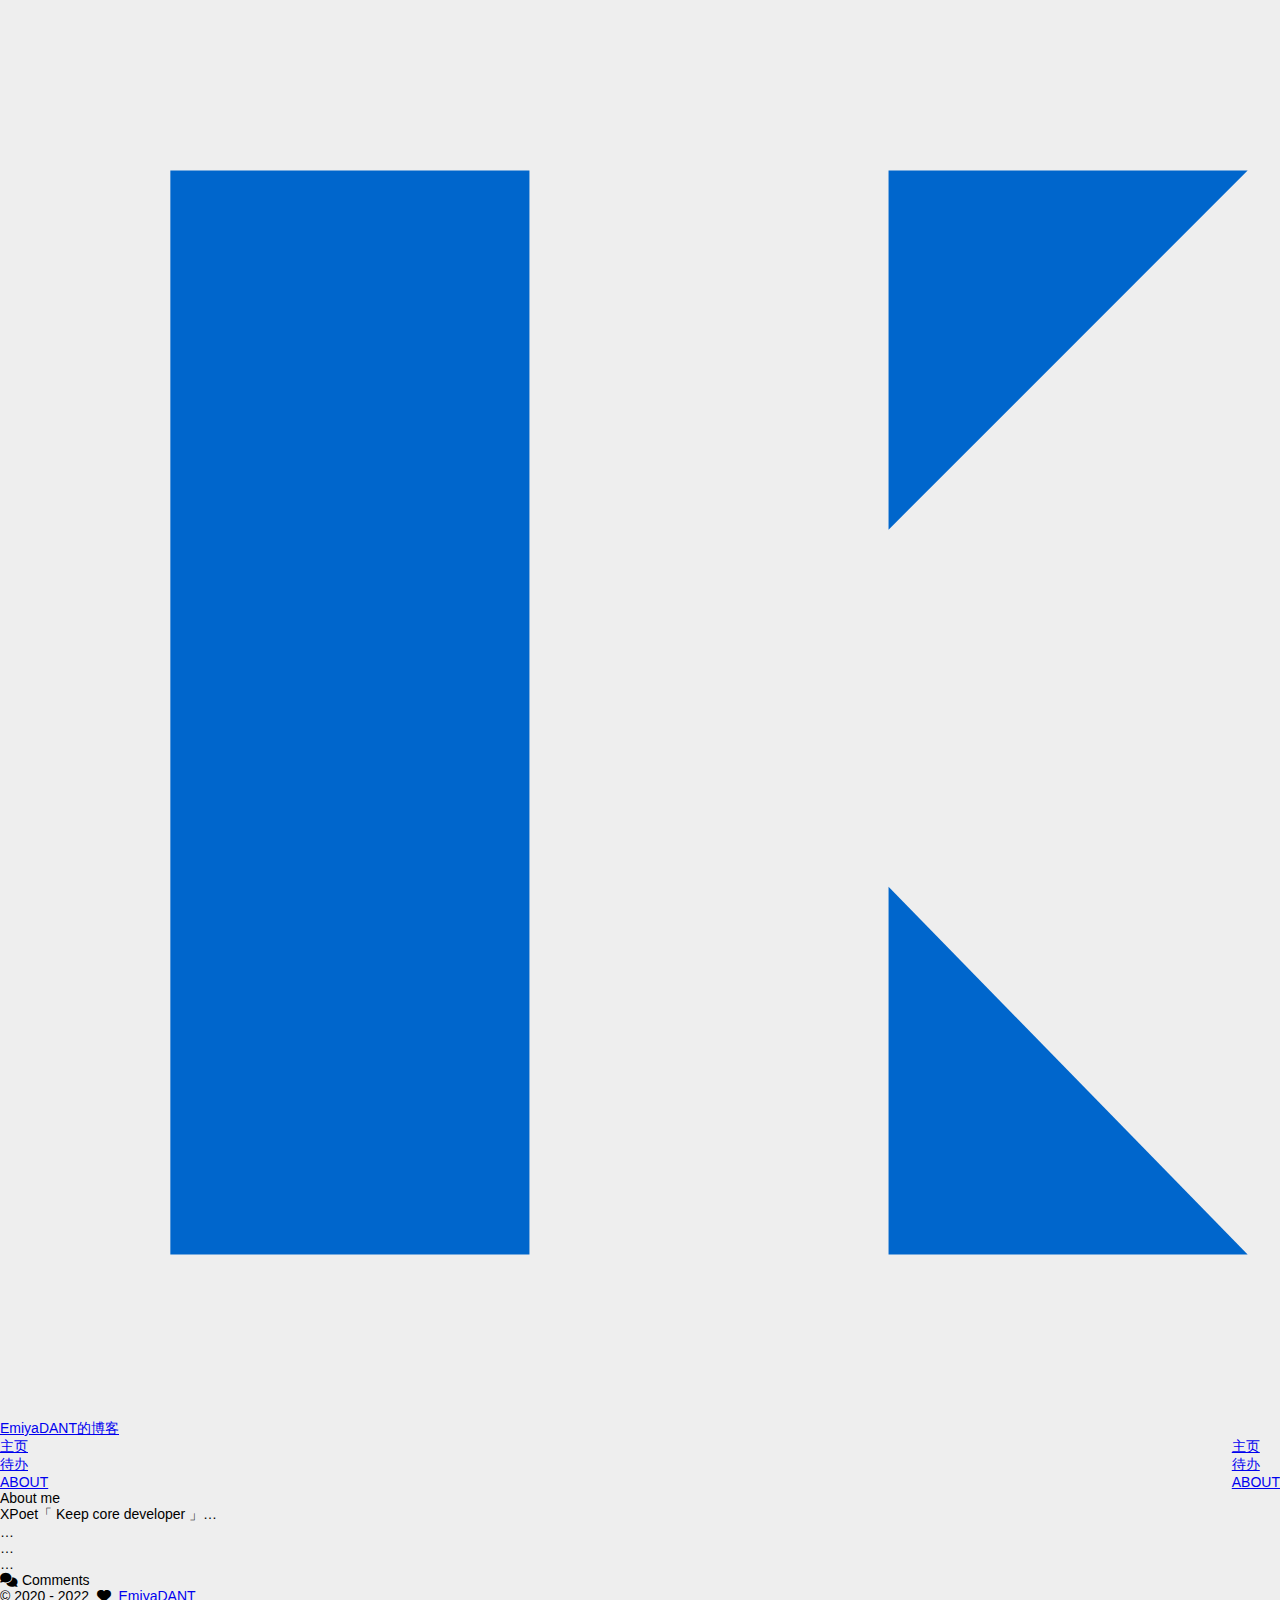
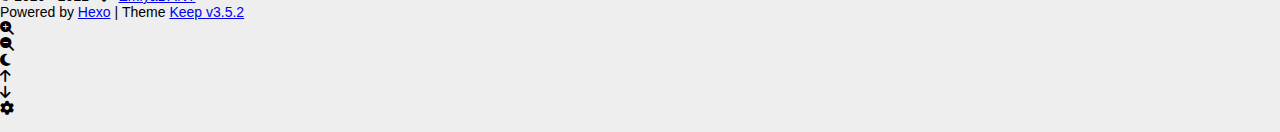
==== about/index.html @ da5d9cea "Site updated: 2022-12-03 19:55:29" ====
<!DOCTYPE html>
<html lang="en">
<head>
    <meta charset="utf-8">
    <meta name="viewport" content="width=device-width, initial-scale=1, maximum-scale=1">
    <meta name="keywords" content="Hexo Theme Keep">
    <meta name="description" content="Hexo Theme Keep">
    <meta name="author" content="EmiyaDANT">
    
    <title>
        
            About |
        
        EmiyaDANT的博客
    </title>
    
<link rel="stylesheet" href="/css/style.css">

    <link rel="shortcut icon" href="/images/logo.svg">
    
<link rel="stylesheet" href="/fontawesome/css/fontawesome.min.css">

    
<link rel="stylesheet" href="/fontawesome/css/regular.min.css">

    
<link rel="stylesheet" href="/fontawesome/css/solid.min.css">

    
<link rel="stylesheet" href="/fontawesome/css/brands.min.css">

    <script id="hexo-configurations">
    let KEEP = window.KEEP || {};
    KEEP.hexo_config = {"hostname":"example.com","root":"/","language":"en"};
    KEEP.theme_config = {"toc":{"enable":false,"number":false,"expand_all":false,"init_open":false},"style":{"primary_color":"#0066cc","logo":"/images/logo.svg","favicon":"/images/logo.svg","avatar":"/images/kl.png","font_size":null,"font_family":null,"hover":{"shadow":false,"scale":false},"first_screen":{"enable":true,"header_transparent":false,"background_img":"/images/bg.svg","description":"骚年,你是避开缺点的人,还是积累知识的人？","font_color":null,"hitokoto":false},"scroll":{"progress_bar":false,"percent":false}},"local_search":{"enable":false,"preload":false},"code_copy":{},"code_block":{"tools":{"enable":false,"style":"default"},"highlight_theme":"default"},"side_tools":{},"pjax":{"enable":false},"lazyload":{"enable":false},"comment":{"enable":true,"use":"valine","valine":{"appid":null,"appkey":null,"placeholder":"😜尽情吐槽吧~"},"gitalk":{"github_id":null,"github_admins":null,"repository":null,"client_id":null,"client_secret":null},"twikoo":{"env_id":null,"region":null,"version":"1.6.7"},"waline":{"server_url":null,"reaction":false,"version":2}},"post":{"author_label":{"enable":true,"auto":true,"custom_label_list":["Trainee","Engineer","Architect"]},"word_count":{"enable":false,"wordcount":false,"min2read":false},"img_align":"left","copyright_info":false},"version":"3.5.2"};
    KEEP.language_ago = {"second":"%s seconds ago","minute":"%s minutes ago","hour":"%s hours ago","day":"%s days ago","week":"%s weeks ago","month":"%s months ago","year":"%s years ago"};
    KEEP.language_code_block = {"copy":"Copy code","copied":"Copied","fold":"Fold code block","folded":"Folded"};
  </script>
<meta name="generator" content="Hexo 6.3.0"></head>


<body>
<div class="progress-bar-container">
    

    
</div>


<main class="page-container">

    

    <div class="page-main-content">

        <div class="page-main-content-top">
            
<header class="header-wrapper">

    <div class="header-content">
        <div class="left">
            
                <a class="logo-image" href="/">
                    <img src="/images/logo.svg">
                </a>
            
            <a class="logo-title" href="/">
               EmiyaDANT的博客
            </a>
        </div>

        <div class="right">
            <div class="pc">
                <ul class="menu-list">
                    
                        <li class="menu-item">
                            <a class=""
                               href="/"
                            >
                                主页
                            </a>
                        </li>
                    
                        <li class="menu-item">
                            <a class=""
                               href="/archives"
                            >
                                待办
                            </a>
                        </li>
                    
                        <li class="menu-item">
                            <a class="active"
                               href="/about"
                            >
                                ABOUT
                            </a>
                        </li>
                    
                    
                </ul>
            </div>
            <div class="mobile">
                
                <div class="icon-item menu-bar">
                    <div class="menu-bar-middle"></div>
                </div>
            </div>
        </div>
    </div>

    <div class="header-drawer">
        <ul class="drawer-menu-list">
            
                <li class="drawer-menu-item flex-center">
                    <a class=""
                       href="/">主页</a>
                </li>
            
                <li class="drawer-menu-item flex-center">
                    <a class=""
                       href="/archives">待办</a>
                </li>
            
                <li class="drawer-menu-item flex-center">
                    <a class="active"
                       href="/about">ABOUT</a>
                </li>
            
        </ul>
    </div>

    <div class="window-mask"></div>

</header>


        </div>

        <div class="page-main-content-middle">

            <div class="main-content">

                
                    
<div class="fade-in-down-animation">
    <div class="page-template-container">
        
        
        <div class="page-template-content keep-markdown-body">
            
                <h2 id="About-me"><a href="#About-me" class="headerlink" title="About me"></a>About me</h2><p>XPoet「 Keep core developer 」…<br>…<br>…<br>…</p>

            
        </div>
        
            <div class="page-template-comments">
                
<div class="comments-container">
    <div id="comments-anchor"></div>
    <div class="comment-area-title">
        <i class="fas fa-comments"></i>&nbsp;Comments
    </div>
    
        
            



        
    
</div>

            </div>
        
    </div>
</div>


                
            </div>

        </div>

        <div class="page-main-content-bottom">
            
<footer class="footer">
    <div class="info-container">
        <div class="copyright-info info-item">
            &copy;
            
                <span>2020</span> -
            
            2022
            
                &nbsp;<i class="fas fa-heart icon-animate"></i>
                &nbsp;<a href="/">EmiyaDANT</a>
            
        </div>
        
        <div class="theme-info info-item">
            Powered by <a target="_blank" href="https://hexo.io">Hexo</a>&nbsp;|&nbsp;Theme&nbsp;<a class="theme-version" target="_blank" href="https://github.com/XPoet/hexo-theme-keep">Keep v3.5.2</a>
        </div>
        
        
    </div>
</footer>

        </div>
    </div>

    

    <div class="right-bottom-side-tools">
        <div class="side-tools-container">
    <ul class="side-tools-list">
        <li class="tools-item tool-font-adjust-plus flex-center">
            <i class="fas fa-search-plus"></i>
        </li>

        <li class="tools-item tool-font-adjust-minus flex-center">
            <i class="fas fa-search-minus"></i>
        </li>

        <li class="tools-item tool-dark-light-toggle flex-center">
            <i class="fas fa-moon"></i>
        </li>

        <!-- rss -->
        

        
            <li class="tools-item tool-scroll-to-top flex-center">
                <i class="fas fa-arrow-up"></i>
            </li>
        

        <li class="tools-item tool-scroll-to-bottom flex-center">
            <i class="fas fa-arrow-down"></i>
        </li>
    </ul>

    <ul class="exposed-tools-list">
        <li class="tools-item tool-toggle-show flex-center">
            <i class="fas fa-cog fa-spin"></i>
        </li>
        
    </ul>
</div>

    </div>

    <div class="zoom-in-image-mask">
    <img class="zoom-in-image">
</div>


    

</main>




<script src="/js/utils.js"></script>

<script src="/js/main.js"></script>

<script src="/js/header-shrink.js"></script>

<script src="/js/back2top.js"></script>

<script src="/js/dark-light-toggle.js"></script>










<div class="post-scripts">
    
</div>



</body>
</html>
---- css/style.css ----
body {
  width: 100%;
}
body:before,
body:after {
  content: "";
  display: table;
}
body:after {
  clear: both;
}
html,
body,
div,
span,
applet,
object,
iframe,
h1,
h2,
h3,
h4,
h5,
h6,
p,
blockquote,
pre,
a,
abbr,
acronym,
address,
big,
cite,
code,
del,
dfn,
em,
img,
ins,
kbd,
q,
s,
samp,
small,
strike,
strong,
sub,
sup,
tt,
var,
dl,
dt,
dd,
ol,
ul,
li,
fieldset,
form,
label,
legend,
table,
caption,
tbody,
tfoot,
thead,
tr,
th,
td {
  margin: 0;
  padding: 0;
  border: 0;
  outline: 0;
  font-weight: inherit;
  font-style: inherit;
  font-family: inherit;
  font-size: 100%;
  vertical-align: baseline;
}
body {
  line-height: 1;
  color: #000;
  background: #fff;
}
ol,
ul {
  list-style: none;
}
table {
  border-collapse: separate;
  border-spacing: 0;
  vertical-align: middle;
}
caption,
th,
td {
  text-align: left;
  font-weight: normal;
  vertical-align: middle;
}
a img {
  border: none;
}
input,
button {
  margin: 0;
  padding: 0;
}
input::-moz-focus-inner,
button::-moz-focus-inner {
  border: 0;
  padding: 0;
}
@font-face {
  font-family: FontAwesome;
  font-style: normal;
  font-weight: normal;
  src: url("fonts/fontawesome-webfont.eot?v=4.7.0");
  src: url("fonts/fontawesome-webfont.eot?#iefix&v=4.7.0") format("embedded-opentype"), url("fonts/fontawesome-webfont.woff2?v=4.7.0") format("woff2"), url("fonts/fontawesome-webfont.woff?v=4.7.0") format("woff"), url("fonts/fontawesome-webfont.ttf?v=4.7.0") format("truetype"), url("fonts/fontawesome-webfont.svg?v=4.7.0#fontawesomeregular") format("svg");
}
html,
body,
#container {
  height: 100%;
}
body {
  background: #eee;
  font: 14px -apple-system, BlinkMacSystemFont, "Segoe UI", "Roboto", "Oxygen", "Ubuntu", "Cantarell", "Fira Sans", "Droid Sans", "Helvetica Neue", sans-serif;
  -webkit-text-size-adjust: 100%;
}
.outer {
  max-width: 1220px;
  margin: 0 auto;
  padding: 0 20px;
}
.outer:before,
.outer:after {
  content: "";
  display: table;
}
.outer:after {
  clear: both;
}
.inner {
  display: inline;
  float: left;
  width: 98.33333333333333%;
  margin: 0 0.833333333333333%;
}
.left,
.alignleft {
  float: left;
}
.right,
.alignright {
  float: right;
}
.clear {
  clear: both;
}
#container {
  position: relative;
}
.mobile-nav-on {
  overflow: hidden;
}
#wrap {
  height: 100%;
  width: 100%;
  position: absolute;
  top: 0;
  left: 0;
  -webkit-transition: 0.2s ease-out;
  -moz-transition: 0.2s ease-out;
  -ms-transition: 0.2s ease-out;
  transition: 0.2s ease-out;
  z-index: 1;
  background: #eee;
}
.mobile-nav-on #wrap {
  left: 280px;
}
@media screen and (min-width: 768px) {
  #main {
    display: inline;
    float: left;
    width: 73.33333333333333%;
    margin: 0 0.833333333333333%;
  }
}
.article-date,
.article-category-link,
.archive-year,
.widget-title {
  text-decoration: none;
  text-transform: uppercase;
  letter-spacing: 2px;
  color: #999;
  margin-bottom: 1em;
  margin-left: 5px;
  line-height: 1em;
  text-shadow: 0 1px #fff;
  font-weight: bold;
}
.article-inner,
.archive-article-inner {
  background: #fff;
  -webkit-box-shadow: 1px 2px 3px #ddd;
  box-shadow: 1px 2px 3px #ddd;
  border: 1px solid #ddd;
  border-radius: 3px;
}
.article-entry h1,
.widget h1 {
  font-size: 2em;
}
.article-entry h2,
.widget h2 {
  font-size: 1.5em;
}
.article-entry h3,
.widget h3 {
  font-size: 1.3em;
}
.article-entry h4,
.widget h4 {
  font-size: 1.2em;
}
.article-entry h5,
.widget h5 {
  font-size: 1em;
}
.article-entry h6,
.widget h6 {
  font-size: 1em;
  color: #999;
}
.article-entry hr,
.widget hr {
  border: 1px dashed #ddd;
}
.article-entry strong,
.widget strong {
  font-weight: bold;
}
.article-entry em,
.widget em,
.article-entry cite,
.widget cite {
  font-style: italic;
}
.article-entry sup,
.widget sup,
.article-entry sub,
.widget sub {
  font-size: 0.75em;
  line-height: 0;
  position: relative;
  vertical-align: baseline;
}
.article-entry sup,
.widget sup {
  top: -0.5em;
}
.article-entry sub,
.widget sub {
  bottom: -0.2em;
}
.article-entry small,
.widget small {
  font-size: 0.85em;
}
.article-entry acronym,
.widget acronym,
.article-entry abbr,
.widget abbr {
  border-bottom: 1px dotted;
}
.article-entry ul,
.widget ul,
.article-entry ol,
.widget ol,
.article-entry dl,
.widget dl {
  margin: 0 20px;
  line-height: 1.6em;
}
.article-entry ul ul,
.widget ul ul,
.article-entry ol ul,
.widget ol ul,
.article-entry ul ol,
.widget ul ol,
.article-entry ol ol,
.widget ol ol {
  margin-top: 0;
  margin-bottom: 0;
}
.article-entry ul,
.widget ul {
  list-style: disc;
}
.article-entry ol,
.widget ol {
  list-style: decimal;
}
.article-entry dt,
.widget dt {
  font-weight: bold;
}
#header {
  height: 300px;
  position: relative;
  border-bottom: 1px solid #ddd;
}
#header:before,
#header:after {
  content: "";
  position: absolute;
  left: 0;
  right: 0;
  height: 40px;
}
#header:before {
  top: 0;
  background: -webkit-linear-gradient(rgba(0,0,0,0.2), transparent);
  background: -moz-linear-gradient(rgba(0,0,0,0.2), transparent);
  background: -ms-linear-gradient(rgba(0,0,0,0.2), transparent);
  background: linear-gradient(rgba(0,0,0,0.2), transparent);
}
#header:after {
  bottom: 0;
  background: -webkit-linear-gradient(transparent, rgba(0,0,0,0.2));
  background: -moz-linear-gradient(transparent, rgba(0,0,0,0.2));
  background: -ms-linear-gradient(transparent, rgba(0,0,0,0.2));
  background: linear-gradient(transparent, rgba(0,0,0,0.2));
}
#header-outer {
  height: 100%;
  position: relative;
}
#header-inner {
  position: relative;
  overflow: hidden;
}
#banner {
  position: absolute;
  top: 0;
  left: 0;
  width: 100%;
  height: 100%;
  background: url("images/banner.jpg") center #000;
  background-size: cover;
  z-index: -1;
}
#header-title {
  text-align: center;
  height: 40px;
  position: absolute;
  top: 50%;
  left: 0;
  margin-top: -20px;
}
#logo,
#subtitle {
  text-decoration: none;
  color: #fff;
  font-weight: 300;
  text-shadow: 0 1px 4px rgba(0,0,0,0.3);
}
#logo {
  font-size: 40px;
  line-height: 40px;
  letter-spacing: 2px;
}
#subtitle {
  font-size: 16px;
  line-height: 16px;
  letter-spacing: 1px;
}
#subtitle-wrap {
  margin-top: 16px;
}
#main-nav {
  float: left;
  margin-left: -15px;
}
.nav-icon,
.main-nav-link {
  float: left;
  color: #fff;
  opacity: 0.6;
  text-decoration: none;
  text-shadow: 0 1px rgba(0,0,0,0.2);
  -webkit-transition: opacity 0.2s;
  -moz-transition: opacity 0.2s;
  -ms-transition: opacity 0.2s;
  transition: opacity 0.2s;
  display: block;
  padding: 20px 15px;
}
.nav-icon:hover,
.main-nav-link:hover {
  opacity: 1;
}
.nav-icon {
  font-family: FontAwesome;
  text-align: center;
  font-size: 14px;
  width: 14px;
  height: 14px;
  padding: 20px 15px;
  position: relative;
  cursor: pointer;
}
.main-nav-link {
  font-weight: 300;
  letter-spacing: 1px;
}
@media screen and (max-width: 479px) {
  .main-nav-link {
    display: none;
  }
}
#main-nav-toggle {
  display: none;
}
#main-nav-toggle:before {
  content: "\f0c9";
}
@media screen and (max-width: 479px) {
  #main-nav-toggle {
    display: block;
  }
}
#sub-nav {
  float: right;
  margin-right: -15px;
}
#nav-rss-link:before {
  content: "\f09e";
}
#nav-search-btn:before {
  content: "\f002";
}
#search-form-wrap {
  position: absolute;
  top: 15px;
  width: 150px;
  height: 30px;
  right: -150px;
  opacity: 0;
  -webkit-transition: 0.2s ease-out;
  -moz-transition: 0.2s ease-out;
  -ms-transition: 0.2s ease-out;
  transition: 0.2s ease-out;
}
#search-form-wrap.on {
  opacity: 1;
  right: 0;
}
@media screen and (max-width: 479px) {
  #search-form-wrap {
    width: 100%;
    right: -100%;
  }
}
.search-form {
  position: absolute;
  top: 0;
  left: 0;
  right: 0;
  background: #fff;
  padding: 5px 15px;
  border-radius: 15px;
  -webkit-box-shadow: 0 0 10px rgba(0,0,0,0.3);
  box-shadow: 0 0 10px rgba(0,0,0,0.3);
}
.search-form-input {
  border: none;
  background: none;
  color: #555;
  width: 100%;
  font: 13px -apple-system, BlinkMacSystemFont, "Segoe UI", "Roboto", "Oxygen", "Ubuntu", "Cantarell", "Fira Sans", "Droid Sans", "Helvetica Neue", sans-serif;
  outline: none;
}
.search-form-input::-webkit-search-results-decoration,
.search-form-input::-webkit-search-cancel-button {
  -webkit-appearance: none;
}
.search-form-submit {
  position: absolute;
  top: 50%;
  right: 10px;
  margin-top: -7px;
  font: 13px FontAwesome;
  border: none;
  background: none;
  color: #bbb;
  cursor: pointer;
}
.search-form-submit:hover,
.search-form-submit:focus {
  color: #777;
}
.article {
  margin: 50px 0;
}
.article-inner {
  overflow: hidden;
}
.article-meta:before,
.article-meta:after {
  content: "";
  display: table;
}
.article-meta:after {
  clear: both;
}
.article-date {
  float: left;
}
.article-category {
  float: left;
  line-height: 1em;
  color: #ccc;
  text-shadow: 0 1px #fff;
  margin-left: 8px;
}
.article-category:before {
  content: "\2022";
}
.article-category-link {
  margin: 0 12px 1em;
}
.article-header {
  padding: 20px 20px 0;
}
.article-title {
  text-decoration: none;
  font-size: 2em;
  font-weight: bold;
  color: #555;
  line-height: 1.1em;
  -webkit-transition: color 0.2s;
  -moz-transition: color 0.2s;
  -ms-transition: color 0.2s;
  transition: color 0.2s;
}
a.article-title:hover {
  color: #258fb8;
}
.article-entry {
  color: #555;
  padding: 0 20px;
}
.article-entry:before,
.article-entry:after {
  content: "";
  display: table;
}
.article-entry:after {
  clear: both;
}
.article-entry p,
.article-entry table {
  line-height: 1.6em;
  margin: 1.6em 0;
}
.article-entry h1,
.article-entry h2,
.article-entry h3,
.article-entry h4,
.article-entry h5,
.article-entry h6 {
  font-weight: bold;
}
.article-entry h1,
.article-entry h2,
.article-entry h3,
.article-entry h4,
.article-entry h5,
.article-entry h6 {
  line-height: 1.1em;
  margin: 1.1em 0;
}
.article-entry a {
  color: #258fb8;
  text-decoration: none;
}
.article-entry a:hover {
  text-decoration: underline;
}
.article-entry ul,
.article-entry ol,
.article-entry dl {
  margin-top: 1.6em;
  margin-bottom: 1.6em;
}
.article-entry img,
.article-entry video {
  max-width: 100%;
  height: auto;
  display: block;
  margin: auto;
}
.article-entry iframe {
  border: none;
}
.article-entry table {
  width: 100%;
  border-collapse: collapse;
  border-spacing: 0;
}
.article-entry th {
  font-weight: bold;
  border-bottom: 3px solid #ddd;
  padding-bottom: 0.5em;
}
.article-entry td {
  border-bottom: 1px solid #ddd;
  padding: 10px 0;
}
.article-entry blockquote {
  font-family: Georgia, "Times New Roman", serif;
  font-size: 1.4em;
  margin: 1.6em 20px;
  text-align: center;
}
.article-entry blockquote footer {
  font-size: 14px;
  margin: 1.6em 0;
  font-family: -apple-system, BlinkMacSystemFont, "Segoe UI", "Roboto", "Oxygen", "Ubuntu", "Cantarell", "Fira Sans", "Droid Sans", "Helvetica Neue", sans-serif;
}
.article-entry blockquote footer cite:before {
  content: "—";
  padding: 0 0.5em;
}
.article-entry .pullquote {
  text-align: left;
  width: 45%;
  margin: 0;
}
.article-entry .pullquote.left {
  margin-left: 0.5em;
  margin-right: 1em;
}
.article-entry .pullquote.right {
  margin-right: 0.5em;
  margin-left: 1em;
}
.article-entry .caption {
  color: #999;
  display: block;
  font-size: 0.9em;
  margin-top: 0.5em;
  position: relative;
  text-align: center;
}
.article-entry .video-container {
  position: relative;
  padding-top: 56.25%;
  height: 0;
  overflow: hidden;
}
.article-entry .video-container iframe,
.article-entry .video-container object,
.article-entry .video-container embed {
  position: absolute;
  top: 0;
  left: 0;
  width: 100%;
  height: 100%;
  margin-top: 0;
}
.article-more-link a {
  display: inline-block;
  line-height: 1em;
  padding: 6px 15px;
  border-radius: 15px;
  background: #eee;
  color: #999;
  text-shadow: 0 1px #fff;
  text-decoration: none;
}
.article-more-link a:hover {
  background: #258fb8;
  color: #fff;
  text-decoration: none;
  text-shadow: 0 1px #1e7293;
}
.article-footer {
  font-size: 0.85em;
  line-height: 1.6em;
  border-top: 1px solid #ddd;
  padding-top: 1.6em;
  margin: 0 20px 20px;
}
.article-footer:before,
.article-footer:after {
  content: "";
  display: table;
}
.article-footer:after {
  clear: both;
}
.article-footer a {
  color: #999;
  text-decoration: none;
}
.article-footer a:hover {
  color: #555;
}
.article-tag-list-item {
  float: left;
  margin-right: 10px;
}
.article-tag-list-link:before {
  content: "#";
}
.article-comment-link {
  float: right;
}
.article-comment-link:before {
  content: "\f075";
  font-family: FontAwesome;
  padding-right: 8px;
}
.article-share-link {
  cursor: pointer;
  float: right;
  margin-left: 20px;
}
.article-share-link:before {
  content: "\f064";
  font-family: FontAwesome;
  padding-right: 6px;
}
#article-nav {
  position: relative;
}
#article-nav:before,
#article-nav:after {
  content: "";
  display: table;
}
#article-nav:after {
  clear: both;
}
@media screen and (min-width: 768px) {
  #article-nav {
    margin: 50px 0;
  }
  #article-nav:before {
    width: 8px;
    height: 8px;
    position: absolute;
    top: 50%;
    left: 50%;
    margin-top: -4px;
    margin-left: -4px;
    content: "";
    border-radius: 50%;
    background: #ddd;
    -webkit-box-shadow: 0 1px 2px #fff;
    box-shadow: 0 1px 2px #fff;
  }
}
.article-nav-link-wrap {
  text-decoration: none;
  text-shadow: 0 1px #fff;
  color: #999;
  -webkit-box-sizing: border-box;
  -moz-box-sizing: border-box;
  box-sizing: border-box;
  margin-top: 50px;
  text-align: center;
  display: block;
}
.article-nav-link-wrap:hover {
  color: #555;
}
@media screen and (min-width: 768px) {
  .article-nav-link-wrap {
    width: 50%;
    margin-top: 0;
  }
}
@media screen and (min-width: 768px) {
  #article-nav-newer {
    float: left;
    text-align: right;
    padding-right: 20px;
  }
}
@media screen and (min-width: 768px) {
  #article-nav-older {
    float: right;
    text-align: left;
    padding-left: 20px;
  }
}
.article-nav-caption {
  text-transform: uppercase;
  letter-spacing: 2px;
  color: #ddd;
  line-height: 1em;
  font-weight: bold;
}
#article-nav-newer .article-nav-caption {
  margin-right: -2px;
}
.article-nav-title {
  font-size: 0.85em;
  line-height: 1.6em;
  margin-top: 0.5em;
}
.article-share-box {
  position: absolute;
  display: none;
  background: #fff;
  -webkit-box-shadow: 1px 2px 10px rgba(0,0,0,0.2);
  box-shadow: 1px 2px 10px rgba(0,0,0,0.2);
  border-radius: 3px;
  margin-left: -145px;
  overflow: hidden;
  z-index: 1;
}
.article-share-box.on {
  display: block;
}
.article-share-input {
  width: 100%;
  background: none;
  -webkit-box-sizing: border-box;
  -moz-box-sizing: border-box;
  box-sizing: border-box;
  font: 14px -apple-system, BlinkMacSystemFont, "Segoe UI", "Roboto", "Oxygen", "Ubuntu", "Cantarell", "Fira Sans", "Droid Sans", "Helvetica Neue", sans-serif;
  padding: 0 15px;
  color: #555;
  outline: none;
  border: 1px solid #ddd;
  border-radius: 3px 3px 0 0;
  height: 36px;
  line-height: 36px;
}
.article-share-links {
  background: #eee;
}
.article-share-links:before,
.article-share-links:after {
  content: "";
  display: table;
}
.article-share-links:after {
  clear: both;
}
.article-share-twitter,
.article-share-facebook,
.article-share-pinterest,
.article-share-linkedin {
  width: 50px;
  height: 36px;
  display: block;
  float: left;
  position: relative;
  color: #999;
  text-shadow: 0 1px #fff;
}
.article-share-twitter:before,
.article-share-facebook:before,
.article-share-pinterest:before,
.article-share-linkedin:before {
  font-size: 20px;
  font-family: FontAwesome;
  width: 20px;
  height: 20px;
  position: absolute;
  top: 50%;
  left: 50%;
  margin-top: -10px;
  margin-left: -10px;
  text-align: center;
}
.article-share-twitter:hover,
.article-share-facebook:hover,
.article-share-pinterest:hover,
.article-share-linkedin:hover {
  color: #fff;
}
.article-share-twitter:before {
  content: "\f099";
}
.article-share-twitter:hover {
  background: #00aced;
  text-shadow: 0 1px #008abe;
}
.article-share-facebook:before {
  content: "\f09a";
}
.article-share-facebook:hover {
  background: #3b5998;
  text-shadow: 0 1px #2f477a;
}
.article-share-pinterest:before {
  content: "\f0d2";
}
.article-share-pinterest:hover {
  background: #cb2027;
  text-shadow: 0 1px #a21a1f;
}
.article-share-linkedin:before {
  content: "\f0e1";
}
.article-share-linkedin:hover {
  background: #0077b5;
  text-shadow: 0 1px #005f91;
}
.article-gallery {
  background: #000;
  position: relative;
}
.article-gallery-photos {
  position: relative;
  overflow: hidden;
}
.article-gallery-img {
  display: none;
  max-width: 100%;
}
.article-gallery-img:first-child {
  display: block;
}
.article-gallery-img.loaded {
  position: absolute;
  display: block;
}
.article-gallery-img img {
  display: block;
  max-width: 100%;
  margin: 0 auto;
}
#comments {
  background: #fff;
  -webkit-box-shadow: 1px 2px 3px #ddd;
  box-shadow: 1px 2px 3px #ddd;
  padding: 20px;
  border: 1px solid #ddd;
  border-radius: 3px;
  margin: 50px 0;
}
#comments a {
  color: #258fb8;
}
.archives-wrap {
  margin: 50px 0;
}
.archives:before,
.archives:after {
  content: "";
  display: table;
}
.archives:after {
  clear: both;
}
.archive-year-wrap {
  margin-bottom: 1em;
}
.archives {
  -webkit-column-gap: 10px;
  -moz-column-gap: 10px;
  column-gap: 10px;
}
@media screen and (min-width: 480px) and (max-width: 767px) {
  .archives {
    -webkit-column-count: 2;
    -moz-column-count: 2;
    column-count: 2;
  }
}
@media screen and (min-width: 768px) {
  .archives {
    -webkit-column-count: 3;
    -moz-column-count: 3;
    column-count: 3;
  }
}
.archive-article {
  -webkit-column-break-inside: avoid;
  page-break-inside: avoid;
  overflow: hidden;
  break-inside: avoid-column;
}
.archive-article-inner {
  padding: 10px;
  margin-bottom: 15px;
}
.archive-article-title {
  text-decoration: none;
  font-weight: bold;
  color: #555;
  -webkit-transition: color 0.2s;
  -moz-transition: color 0.2s;
  -ms-transition: color 0.2s;
  transition: color 0.2s;
  line-height: 1.6em;
}
.archive-article-title:hover {
  color: #258fb8;
}
.archive-article-footer {
  margin-top: 1em;
}
.archive-article-date {
  color: #999;
  text-decoration: none;
  font-size: 0.85em;
  line-height: 1em;
  margin-bottom: 0.5em;
  display: block;
}
#page-nav {
  margin: 50px auto;
  background: #fff;
  -webkit-box-shadow: 1px 2px 3px #ddd;
  box-shadow: 1px 2px 3px #ddd;
  border: 1px solid #ddd;
  border-radius: 3px;
  text-align: center;
  color: #999;
  overflow: hidden;
}
#page-nav:before,
#page-nav:after {
  content: "";
  display: table;
}
#page-nav:after {
  clear: both;
}
#page-nav a,
#page-nav span {
  padding: 10px 20px;
  line-height: 1;
  height: 2ex;
}
#page-nav a {
  color: #999;
  text-decoration: none;
}
#page-nav a:hover {
  background: #999;
  color: #fff;
}
#page-nav .prev {
  float: left;
}
#page-nav .next {
  float: right;
}
#page-nav .page-number {
  display: inline-block;
}
@media screen and (max-width: 479px) {
  #page-nav .page-number {
    display: none;
  }
}
#page-nav .current {
  color: #555;
  font-weight: bold;
}
#page-nav .space {
  color: #ddd;
}
#footer {
  background: #262a30;
  padding: 50px 0;
  border-top: 1px solid #ddd;
  color: #999;
}
#footer a {
  color: #258fb8;
  text-decoration: none;
}
#footer a:hover {
  text-decoration: underline;
}
#footer-info {
  line-height: 1.6em;
  font-size: 0.85em;
}
.article-entry pre,
.article-entry .highlight {
  background: #2d2d2d;
  margin: 0 -20px;
  padding: 15px 20px;
  border-style: solid;
  border-color: #ddd;
  border-width: 1px 0;
  overflow: auto;
  color: #ccc;
  line-height: 22.400000000000002px;
}
.article-entry .highlight .gutter pre,
.article-entry .gist .gist-file .gist-data .line-numbers {
  color: #666;
  font-size: 0.85em;
}
.article-entry pre,
.article-entry code {
  font-family: "Source Code Pro", Consolas, Monaco, Menlo, Consolas, monospace;
}
.article-entry code {
  background: #eee;
  text-shadow: 0 1px #fff;
  padding: 0 0.3em;
}
.article-entry pre code {
  background: none;
  text-shadow: none;
  padding: 0;
}
.article-entry .highlight pre {
  border: none;
  margin: 0;
  padding: 0;
}
.article-entry .highlight table {
  margin: 0;
  width: auto;
}
.article-entry .highlight td {
  border: none;
  padding: 0;
}
.article-entry .highlight figcaption {
  font-size: 0.85em;
  color: #999;
  line-height: 1em;
  margin-bottom: 1em;
}
.article-entry .highlight figcaption:before,
.article-entry .highlight figcaption:after {
  content: "";
  display: table;
}
.article-entry .highlight figcaption:after {
  clear: both;
}
.article-entry .highlight figcaption a {
  float: right;
}
.article-entry .highlight .gutter pre {
  text-align: right;
  padding-right: 20px;
}
.article-entry .highlight .line {
  height: 22.400000000000002px;
}
.article-entry .highlight .line.marked {
  background: #515151;
}
.article-entry .gist {
  margin: 0 -20px;
  border-style: solid;
  border-color: #ddd;
  border-width: 1px 0;
  background: #2d2d2d;
  padding: 15px 20px 15px 0;
}
.article-entry .gist .gist-file {
  border: none;
  font-family: "Source Code Pro", Consolas, Monaco, Menlo, Consolas, monospace;
  margin: 0;
}
.article-entry .gist .gist-file .gist-data {
  background: none;
  border: none;
}
.article-entry .gist .gist-file .gist-data .line-numbers {
  background: none;
  border: none;
  padding: 0 20px 0 0;
}
.article-entry .gist .gist-file .gist-data .line-data {
  padding: 0 !important;
}
.article-entry .gist .gist-file .highlight {
  margin: 0;
  padding: 0;
  border: none;
}
.article-entry .gist .gist-file .gist-meta {
  background: #2d2d2d;
  color: #999;
  font: 0.85em -apple-system, BlinkMacSystemFont, "Segoe UI", "Roboto", "Oxygen", "Ubuntu", "Cantarell", "Fira Sans", "Droid Sans", "Helvetica Neue", sans-serif;
  text-shadow: 0 0;
  padding: 0;
  margin-top: 1em;
  margin-left: 20px;
}
.article-entry .gist .gist-file .gist-meta a {
  color: #258fb8;
  font-weight: normal;
}
.article-entry .gist .gist-file .gist-meta a:hover {
  text-decoration: underline;
}
pre .comment,
pre .title {
  color: #999;
}
pre .variable,
pre .attribute,
pre .tag,
pre .regexp,
pre .ruby .constant,
pre .xml .tag .title,
pre .xml .pi,
pre .xml .doctype,
pre .html .doctype,
pre .css .id,
pre .css .class,
pre .css .pseudo {
  color: #f2777a;
}
pre .number,
pre .preprocessor,
pre .built_in,
pre .literal,
pre .params,
pre .constant {
  color: #f99157;
}
pre .class,
pre .ruby .class .title,
pre .css .rules .attribute {
  color: #9c9;
}
pre .string,
pre .value,
pre .inheritance,
pre .header,
pre .ruby .symbol,
pre .xml .cdata {
  color: #9c9;
}
pre .css .hexcolor {
  color: #6cc;
}
pre .function,
pre .python .decorator,
pre .python .title,
pre .ruby .function .title,
pre .ruby .title .keyword,
pre .perl .sub,
pre .javascript .title,
pre .coffeescript .title {
  color: #69c;
}
pre .keyword,
pre .javascript .function {
  color: #c9c;
}
@media screen and (max-width: 479px) {
  #mobile-nav {
    position: absolute;
    top: 0;
    left: 0;
    width: 280px;
    height: 100%;
    background: #191919;
    border-right: 1px solid #fff;
  }
}
@media screen and (max-width: 479px) {
  .mobile-nav-link {
    display: block;
    color: #999;
    text-decoration: none;
    padding: 15px 20px;
    font-weight: bold;
  }
  .mobile-nav-link:hover {
    color: #fff;
  }
}
@media screen and (min-width: 768px) {
  #sidebar {
    display: inline;
    float: left;
    width: 23.333333333333332%;
    margin: 0 0.833333333333333%;
  }
}
.widget-wrap {
  margin: 50px 0;
}
.widget {
  color: #777;
  text-shadow: 0 1px #fff;
  background: #ddd;
  -webkit-box-shadow: 0 -1px 4px #ccc inset;
  box-shadow: 0 -1px 4px #ccc inset;
  border: 1px solid #ccc;
  padding: 15px;
  border-radius: 3px;
}
.widget a {
  color: #258fb8;
  text-decoration: none;
}
.widget a:hover {
  text-decoration: underline;
}
.widget ul ul,
.widget ol ul,
.widget dl ul,
.widget ul ol,
.widget ol ol,
.widget dl ol,
.widget ul dl,
.widget ol dl,
.widget dl dl {
  margin-left: 15px;
  list-style: disc;
}
.widget {
  line-height: 1.6em;
  word-wrap: break-word;
  font-size: 0.9em;
}
.widget ul,
.widget ol {
  list-style: none;
  margin: 0;
}
.widget ul ul,
.widget ol ul,
.widget ul ol,
.widget ol ol {
  margin: 0 20px;
}
.widget ul ul,
.widget ol ul {
  list-style: disc;
}
.widget ul ol,
.widget ol ol {
  list-style: decimal;
}
.category-list-count,
.tag-list-count,
.archive-list-count {
  padding-left: 5px;
  color: #999;
  font-size: 0.85em;
}
.category-list-count:before,
.tag-list-count:before,
.archive-list-count:before {
  content: "(";
}
.category-list-count:after,
.tag-list-count:after,
.archive-list-count:after {
  content: ")";
}
.tagcloud a {
  margin-right: 5px;
  display: inline-block;
}
---- fontawesome/css/regular.min.css ----
/*!
 * Font Awesome Free 6.2.0 by @fontawesome - https://fontawesome.com
 * License - https://fontawesome.com/license/free (Icons: CC BY 4.0, Fonts: SIL OFL 1.1, Code: MIT License)
 * Copyright 2022 Fonticons, Inc.
 */
:host,:root{--fa-style-family-classic:"Font Awesome 6 Free";--fa-font-regular:normal 400 1em/1 "Font Awesome 6 Free"}@font-face{font-family:"Font Awesome 6 Free";font-style:normal;font-weight:400;font-display:block;src:url(../webfonts/fa-regular-400.woff2) format("woff2"),url(../webfonts/fa-regular-400.ttf) format("truetype")}.fa-regular,.far{font-weight:400}
---- fontawesome/css/solid.min.css ----
/*!
 * Font Awesome Free 6.2.0 by @fontawesome - https://fontawesome.com
 * License - https://fontawesome.com/license/free (Icons: CC BY 4.0, Fonts: SIL OFL 1.1, Code: MIT License)
 * Copyright 2022 Fonticons, Inc.
 */
:host,:root{--fa-style-family-classic:"Font Awesome 6 Free";--fa-font-solid:normal 900 1em/1 "Font Awesome 6 Free"}@font-face{font-family:"Font Awesome 6 Free";font-style:normal;font-weight:900;font-display:block;src:url(../webfonts/fa-solid-900.woff2) format("woff2"),url(../webfonts/fa-solid-900.ttf) format("truetype")}.fa-solid,.fas{font-weight:900}
---- fontawesome/css/brands.min.css ----
/*!
 * Font Awesome Free 6.2.0 by @fontawesome - https://fontawesome.com
 * License - https://fontawesome.com/license/free (Icons: CC BY 4.0, Fonts: SIL OFL 1.1, Code: MIT License)
 * Copyright 2022 Fonticons, Inc.
 */
:host,:root{--fa-style-family-brands:"Font Awesome 6 Brands";--fa-font-brands:normal 400 1em/1 "Font Awesome 6 Brands"}@font-face{font-family:"Font Awesome 6 Brands";font-style:normal;font-weight:400;font-display:block;src:url(../webfonts/fa-brands-400.woff2) format("woff2"),url(../webfonts/fa-brands-400.ttf) format("truetype")}.fa-brands,.fab{font-weight:400}.fa-monero:before{content:"\f3d0"}.fa-hooli:before{content:"\f427"}.fa-yelp:before{content:"\f1e9"}.fa-cc-visa:before{content:"\f1f0"}.fa-lastfm:before{content:"\f202"}.fa-shopware:before{content:"\f5b5"}.fa-creative-commons-nc:before{content:"\f4e8"}.fa-aws:before{content:"\f375"}.fa-redhat:before{content:"\f7bc"}.fa-yoast:before{content:"\f2b1"}.fa-cloudflare:before{content:"\e07d"}.fa-ups:before{content:"\f7e0"}.fa-wpexplorer:before{content:"\f2de"}.fa-dyalog:before{content:"\f399"}.fa-bity:before{content:"\f37a"}.fa-stackpath:before{content:"\f842"}.fa-buysellads:before{content:"\f20d"}.fa-first-order:before{content:"\f2b0"}.fa-modx:before{content:"\f285"}.fa-guilded:before{content:"\e07e"}.fa-vnv:before{content:"\f40b"}.fa-js-square:before,.fa-square-js:before{content:"\f3b9"}.fa-microsoft:before{content:"\f3ca"}.fa-qq:before{content:"\f1d6"}.fa-orcid:before{content:"\f8d2"}.fa-java:before{content:"\f4e4"}.fa-invision:before{content:"\f7b0"}.fa-creative-commons-pd-alt:before{content:"\f4ed"}.fa-centercode:before{content:"\f380"}.fa-glide-g:before{content:"\f2a6"}.fa-drupal:before{content:"\f1a9"}.fa-hire-a-helper:before{content:"\f3b0"}.fa-creative-commons-by:before{content:"\f4e7"}.fa-unity:before{content:"\e049"}.fa-whmcs:before{content:"\f40d"}.fa-rocketchat:before{content:"\f3e8"}.fa-vk:before{content:"\f189"}.fa-untappd:before{content:"\f405"}.fa-mailchimp:before{content:"\f59e"}.fa-css3-alt:before{content:"\f38b"}.fa-reddit-square:before,.fa-square-reddit:before{content:"\f1a2"}.fa-vimeo-v:before{content:"\f27d"}.fa-contao:before{content:"\f26d"}.fa-square-font-awesome:before{content:"\e5ad"}.fa-deskpro:before{content:"\f38f"}.fa-sistrix:before{content:"\f3ee"}.fa-instagram-square:before,.fa-square-instagram:before{content:"\e055"}.fa-battle-net:before{content:"\f835"}.fa-the-red-yeti:before{content:"\f69d"}.fa-hacker-news-square:before,.fa-square-hacker-news:before{content:"\f3af"}.fa-edge:before{content:"\f282"}.fa-napster:before{content:"\f3d2"}.fa-snapchat-square:before,.fa-square-snapchat:before{content:"\f2ad"}.fa-google-plus-g:before{content:"\f0d5"}.fa-artstation:before{content:"\f77a"}.fa-markdown:before{content:"\f60f"}.fa-sourcetree:before{content:"\f7d3"}.fa-google-plus:before{content:"\f2b3"}.fa-diaspora:before{content:"\f791"}.fa-foursquare:before{content:"\f180"}.fa-stack-overflow:before{content:"\f16c"}.fa-github-alt:before{content:"\f113"}.fa-phoenix-squadron:before{content:"\f511"}.fa-pagelines:before{content:"\f18c"}.fa-algolia:before{content:"\f36c"}.fa-red-river:before{content:"\f3e3"}.fa-creative-commons-sa:before{content:"\f4ef"}.fa-safari:before{content:"\f267"}.fa-google:before{content:"\f1a0"}.fa-font-awesome-alt:before,.fa-square-font-awesome-stroke:before{content:"\f35c"}.fa-atlassian:before{content:"\f77b"}.fa-linkedin-in:before{content:"\f0e1"}.fa-digital-ocean:before{content:"\f391"}.fa-nimblr:before{content:"\f5a8"}.fa-chromecast:before{content:"\f838"}.fa-evernote:before{content:"\f839"}.fa-hacker-news:before{content:"\f1d4"}.fa-creative-commons-sampling:before{content:"\f4f0"}.fa-adversal:before{content:"\f36a"}.fa-creative-commons:before{content:"\f25e"}.fa-watchman-monitoring:before{content:"\e087"}.fa-fonticons:before{content:"\f280"}.fa-weixin:before{content:"\f1d7"}.fa-shirtsinbulk:before{content:"\f214"}.fa-codepen:before{content:"\f1cb"}.fa-git-alt:before{content:"\f841"}.fa-lyft:before{content:"\f3c3"}.fa-rev:before{content:"\f5b2"}.fa-windows:before{content:"\f17a"}.fa-wizards-of-the-coast:before{content:"\f730"}.fa-square-viadeo:before,.fa-viadeo-square:before{content:"\f2aa"}.fa-meetup:before{content:"\f2e0"}.fa-centos:before{content:"\f789"}.fa-adn:before{content:"\f170"}.fa-cloudsmith:before{content:"\f384"}.fa-pied-piper-alt:before{content:"\f1a8"}.fa-dribbble-square:before,.fa-square-dribbble:before{content:"\f397"}.fa-codiepie:before{content:"\f284"}.fa-node:before{content:"\f419"}.fa-mix:before{content:"\f3cb"}.fa-steam:before{content:"\f1b6"}.fa-cc-apple-pay:before{content:"\f416"}.fa-scribd:before{content:"\f28a"}.fa-openid:before{content:"\f19b"}.fa-instalod:before{content:"\e081"}.fa-expeditedssl:before{content:"\f23e"}.fa-sellcast:before{content:"\f2da"}.fa-square-twitter:before,.fa-twitter-square:before{content:"\f081"}.fa-r-project:before{content:"\f4f7"}.fa-delicious:before{content:"\f1a5"}.fa-freebsd:before{content:"\f3a4"}.fa-vuejs:before{content:"\f41f"}.fa-accusoft:before{content:"\f369"}.fa-ioxhost:before{content:"\f208"}.fa-fonticons-fi:before{content:"\f3a2"}.fa-app-store:before{content:"\f36f"}.fa-cc-mastercard:before{content:"\f1f1"}.fa-itunes-note:before{content:"\f3b5"}.fa-golang:before{content:"\e40f"}.fa-kickstarter:before{content:"\f3bb"}.fa-grav:before{content:"\f2d6"}.fa-weibo:before{content:"\f18a"}.fa-uncharted:before{content:"\e084"}.fa-firstdraft:before{content:"\f3a1"}.fa-square-youtube:before,.fa-youtube-square:before{content:"\f431"}.fa-wikipedia-w:before{content:"\f266"}.fa-rendact:before,.fa-wpressr:before{content:"\f3e4"}.fa-angellist:before{content:"\f209"}.fa-galactic-republic:before{content:"\f50c"}.fa-nfc-directional:before{content:"\e530"}.fa-skype:before{content:"\f17e"}.fa-joget:before{content:"\f3b7"}.fa-fedora:before{content:"\f798"}.fa-stripe-s:before{content:"\f42a"}.fa-meta:before{content:"\e49b"}.fa-laravel:before{content:"\f3bd"}.fa-hotjar:before{content:"\f3b1"}.fa-bluetooth-b:before{content:"\f294"}.fa-sticker-mule:before{content:"\f3f7"}.fa-creative-commons-zero:before{content:"\f4f3"}.fa-hips:before{content:"\f452"}.fa-behance:before{content:"\f1b4"}.fa-reddit:before{content:"\f1a1"}.fa-discord:before{content:"\f392"}.fa-chrome:before{content:"\f268"}.fa-app-store-ios:before{content:"\f370"}.fa-cc-discover:before{content:"\f1f2"}.fa-wpbeginner:before{content:"\f297"}.fa-confluence:before{content:"\f78d"}.fa-mdb:before{content:"\f8ca"}.fa-dochub:before{content:"\f394"}.fa-accessible-icon:before{content:"\f368"}.fa-ebay:before{content:"\f4f4"}.fa-amazon:before{content:"\f270"}.fa-unsplash:before{content:"\e07c"}.fa-yarn:before{content:"\f7e3"}.fa-square-steam:before,.fa-steam-square:before{content:"\f1b7"}.fa-500px:before{content:"\f26e"}.fa-square-vimeo:before,.fa-vimeo-square:before{content:"\f194"}.fa-asymmetrik:before{content:"\f372"}.fa-font-awesome-flag:before,.fa-font-awesome-logo-full:before,.fa-font-awesome:before{content:"\f2b4"}.fa-gratipay:before{content:"\f184"}.fa-apple:before{content:"\f179"}.fa-hive:before{content:"\e07f"}.fa-gitkraken:before{content:"\f3a6"}.fa-keybase:before{content:"\f4f5"}.fa-apple-pay:before{content:"\f415"}.fa-padlet:before{content:"\e4a0"}.fa-amazon-pay:before{content:"\f42c"}.fa-github-square:before,.fa-square-github:before{content:"\f092"}.fa-stumbleupon:before{content:"\f1a4"}.fa-fedex:before{content:"\f797"}.fa-phoenix-framework:before{content:"\f3dc"}.fa-shopify:before{content:"\e057"}.fa-neos:before{content:"\f612"}.fa-hackerrank:before{content:"\f5f7"}.fa-researchgate:before{content:"\f4f8"}.fa-swift:before{content:"\f8e1"}.fa-angular:before{content:"\f420"}.fa-speakap:before{content:"\f3f3"}.fa-angrycreative:before{content:"\f36e"}.fa-y-combinator:before{content:"\f23b"}.fa-empire:before{content:"\f1d1"}.fa-envira:before{content:"\f299"}.fa-gitlab-square:before,.fa-square-gitlab:before{content:"\e5ae"}.fa-studiovinari:before{content:"\f3f8"}.fa-pied-piper:before{content:"\f2ae"}.fa-wordpress:before{content:"\f19a"}.fa-product-hunt:before{content:"\f288"}.fa-firefox:before{content:"\f269"}.fa-linode:before{content:"\f2b8"}.fa-goodreads:before{content:"\f3a8"}.fa-odnoklassniki-square:before,.fa-square-odnoklassniki:before{content:"\f264"}.fa-jsfiddle:before{content:"\f1cc"}.fa-sith:before{content:"\f512"}.fa-themeisle:before{content:"\f2b2"}.fa-page4:before{content:"\f3d7"}.fa-hashnode:before{content:"\e499"}.fa-react:before{content:"\f41b"}.fa-cc-paypal:before{content:"\f1f4"}.fa-squarespace:before{content:"\f5be"}.fa-cc-stripe:before{content:"\f1f5"}.fa-creative-commons-share:before{content:"\f4f2"}.fa-bitcoin:before{content:"\f379"}.fa-keycdn:before{content:"\f3ba"}.fa-opera:before{content:"\f26a"}.fa-itch-io:before{content:"\f83a"}.fa-umbraco:before{content:"\f8e8"}.fa-galactic-senate:before{content:"\f50d"}.fa-ubuntu:before{content:"\f7df"}.fa-draft2digital:before{content:"\f396"}.fa-stripe:before{content:"\f429"}.fa-houzz:before{content:"\f27c"}.fa-gg:before{content:"\f260"}.fa-dhl:before{content:"\f790"}.fa-pinterest-square:before,.fa-square-pinterest:before{content:"\f0d3"}.fa-xing:before{content:"\f168"}.fa-blackberry:before{content:"\f37b"}.fa-creative-commons-pd:before{content:"\f4ec"}.fa-playstation:before{content:"\f3df"}.fa-quinscape:before{content:"\f459"}.fa-less:before{content:"\f41d"}.fa-blogger-b:before{content:"\f37d"}.fa-opencart:before{content:"\f23d"}.fa-vine:before{content:"\f1ca"}.fa-paypal:before{content:"\f1ed"}.fa-gitlab:before{content:"\f296"}.fa-typo3:before{content:"\f42b"}.fa-reddit-alien:before{content:"\f281"}.fa-yahoo:before{content:"\f19e"}.fa-dailymotion:before{content:"\e052"}.fa-affiliatetheme:before{content:"\f36b"}.fa-pied-piper-pp:before{content:"\f1a7"}.fa-bootstrap:before{content:"\f836"}.fa-odnoklassniki:before{content:"\f263"}.fa-nfc-symbol:before{content:"\e531"}.fa-ethereum:before{content:"\f42e"}.fa-speaker-deck:before{content:"\f83c"}.fa-creative-commons-nc-eu:before{content:"\f4e9"}.fa-patreon:before{content:"\f3d9"}.fa-avianex:before{content:"\f374"}.fa-ello:before{content:"\f5f1"}.fa-gofore:before{content:"\f3a7"}.fa-bimobject:before{content:"\f378"}.fa-facebook-f:before{content:"\f39e"}.fa-google-plus-square:before,.fa-square-google-plus:before{content:"\f0d4"}.fa-mandalorian:before{content:"\f50f"}.fa-first-order-alt:before{content:"\f50a"}.fa-osi:before{content:"\f41a"}.fa-google-wallet:before{content:"\f1ee"}.fa-d-and-d-beyond:before{content:"\f6ca"}.fa-periscope:before{content:"\f3da"}.fa-fulcrum:before{content:"\f50b"}.fa-cloudscale:before{content:"\f383"}.fa-forumbee:before{content:"\f211"}.fa-mizuni:before{content:"\f3cc"}.fa-schlix:before{content:"\f3ea"}.fa-square-xing:before,.fa-xing-square:before{content:"\f169"}.fa-bandcamp:before{content:"\f2d5"}.fa-wpforms:before{content:"\f298"}.fa-cloudversify:before{content:"\f385"}.fa-usps:before{content:"\f7e1"}.fa-megaport:before{content:"\f5a3"}.fa-magento:before{content:"\f3c4"}.fa-spotify:before{content:"\f1bc"}.fa-optin-monster:before{content:"\f23c"}.fa-fly:before{content:"\f417"}.fa-aviato:before{content:"\f421"}.fa-itunes:before{content:"\f3b4"}.fa-cuttlefish:before{content:"\f38c"}.fa-blogger:before{content:"\f37c"}.fa-flickr:before{content:"\f16e"}.fa-viber:before{content:"\f409"}.fa-soundcloud:before{content:"\f1be"}.fa-digg:before{content:"\f1a6"}.fa-tencent-weibo:before{content:"\f1d5"}.fa-symfony:before{content:"\f83d"}.fa-maxcdn:before{content:"\f136"}.fa-etsy:before{content:"\f2d7"}.fa-facebook-messenger:before{content:"\f39f"}.fa-audible:before{content:"\f373"}.fa-think-peaks:before{content:"\f731"}.fa-bilibili:before{content:"\e3d9"}.fa-erlang:before{content:"\f39d"}.fa-cotton-bureau:before{content:"\f89e"}.fa-dashcube:before{content:"\f210"}.fa-42-group:before,.fa-innosoft:before{content:"\e080"}.fa-stack-exchange:before{content:"\f18d"}.fa-elementor:before{content:"\f430"}.fa-pied-piper-square:before,.fa-square-pied-piper:before{content:"\e01e"}.fa-creative-commons-nd:before{content:"\f4eb"}.fa-palfed:before{content:"\f3d8"}.fa-superpowers:before{content:"\f2dd"}.fa-resolving:before{content:"\f3e7"}.fa-xbox:before{content:"\f412"}.fa-searchengin:before{content:"\f3eb"}.fa-tiktok:before{content:"\e07b"}.fa-facebook-square:before,.fa-square-facebook:before{content:"\f082"}.fa-renren:before{content:"\f18b"}.fa-linux:before{content:"\f17c"}.fa-glide:before{content:"\f2a5"}.fa-linkedin:before{content:"\f08c"}.fa-hubspot:before{content:"\f3b2"}.fa-deploydog:before{content:"\f38e"}.fa-twitch:before{content:"\f1e8"}.fa-ravelry:before{content:"\f2d9"}.fa-mixer:before{content:"\e056"}.fa-lastfm-square:before,.fa-square-lastfm:before{content:"\f203"}.fa-vimeo:before{content:"\f40a"}.fa-mendeley:before{content:"\f7b3"}.fa-uniregistry:before{content:"\f404"}.fa-figma:before{content:"\f799"}.fa-creative-commons-remix:before{content:"\f4ee"}.fa-cc-amazon-pay:before{content:"\f42d"}.fa-dropbox:before{content:"\f16b"}.fa-instagram:before{content:"\f16d"}.fa-cmplid:before{content:"\e360"}.fa-facebook:before{content:"\f09a"}.fa-gripfire:before{content:"\f3ac"}.fa-jedi-order:before{content:"\f50e"}.fa-uikit:before{content:"\f403"}.fa-fort-awesome-alt:before{content:"\f3a3"}.fa-phabricator:before{content:"\f3db"}.fa-ussunnah:before{content:"\f407"}.fa-earlybirds:before{content:"\f39a"}.fa-trade-federation:before{content:"\f513"}.fa-autoprefixer:before{content:"\f41c"}.fa-whatsapp:before{content:"\f232"}.fa-slideshare:before{content:"\f1e7"}.fa-google-play:before{content:"\f3ab"}.fa-viadeo:before{content:"\f2a9"}.fa-line:before{content:"\f3c0"}.fa-google-drive:before{content:"\f3aa"}.fa-servicestack:before{content:"\f3ec"}.fa-simplybuilt:before{content:"\f215"}.fa-bitbucket:before{content:"\f171"}.fa-imdb:before{content:"\f2d8"}.fa-deezer:before{content:"\e077"}.fa-raspberry-pi:before{content:"\f7bb"}.fa-jira:before{content:"\f7b1"}.fa-docker:before{content:"\f395"}.fa-screenpal:before{content:"\e570"}.fa-bluetooth:before{content:"\f293"}.fa-gitter:before{content:"\f426"}.fa-d-and-d:before{content:"\f38d"}.fa-microblog:before{content:"\e01a"}.fa-cc-diners-club:before{content:"\f24c"}.fa-gg-circle:before{content:"\f261"}.fa-pied-piper-hat:before{content:"\f4e5"}.fa-kickstarter-k:before{content:"\f3bc"}.fa-yandex:before{content:"\f413"}.fa-readme:before{content:"\f4d5"}.fa-html5:before{content:"\f13b"}.fa-sellsy:before{content:"\f213"}.fa-sass:before{content:"\f41e"}.fa-wirsindhandwerk:before,.fa-wsh:before{content:"\e2d0"}.fa-buromobelexperte:before{content:"\f37f"}.fa-salesforce:before{content:"\f83b"}.fa-octopus-deploy:before{content:"\e082"}.fa-medapps:before{content:"\f3c6"}.fa-ns8:before{content:"\f3d5"}.fa-pinterest-p:before{content:"\f231"}.fa-apper:before{content:"\f371"}.fa-fort-awesome:before{content:"\f286"}.fa-waze:before{content:"\f83f"}.fa-cc-jcb:before{content:"\f24b"}.fa-snapchat-ghost:before,.fa-snapchat:before{content:"\f2ab"}.fa-fantasy-flight-games:before{content:"\f6dc"}.fa-rust:before{content:"\e07a"}.fa-wix:before{content:"\f5cf"}.fa-behance-square:before,.fa-square-behance:before{content:"\f1b5"}.fa-supple:before{content:"\f3f9"}.fa-rebel:before{content:"\f1d0"}.fa-css3:before{content:"\f13c"}.fa-staylinked:before{content:"\f3f5"}.fa-kaggle:before{content:"\f5fa"}.fa-space-awesome:before{content:"\e5ac"}.fa-deviantart:before{content:"\f1bd"}.fa-cpanel:before{content:"\f388"}.fa-goodreads-g:before{content:"\f3a9"}.fa-git-square:before,.fa-square-git:before{content:"\f1d2"}.fa-square-tumblr:before,.fa-tumblr-square:before{content:"\f174"}.fa-trello:before{content:"\f181"}.fa-creative-commons-nc-jp:before{content:"\f4ea"}.fa-get-pocket:before{content:"\f265"}.fa-perbyte:before{content:"\e083"}.fa-grunt:before{content:"\f3ad"}.fa-weebly:before{content:"\f5cc"}.fa-connectdevelop:before{content:"\f20e"}.fa-leanpub:before{content:"\f212"}.fa-black-tie:before{content:"\f27e"}.fa-themeco:before{content:"\f5c6"}.fa-python:before{content:"\f3e2"}.fa-android:before{content:"\f17b"}.fa-bots:before{content:"\e340"}.fa-free-code-camp:before{content:"\f2c5"}.fa-hornbill:before{content:"\f592"}.fa-js:before{content:"\f3b8"}.fa-ideal:before{content:"\e013"}.fa-git:before{content:"\f1d3"}.fa-dev:before{content:"\f6cc"}.fa-sketch:before{content:"\f7c6"}.fa-yandex-international:before{content:"\f414"}.fa-cc-amex:before{content:"\f1f3"}.fa-uber:before{content:"\f402"}.fa-github:before{content:"\f09b"}.fa-php:before{content:"\f457"}.fa-alipay:before{content:"\f642"}.fa-youtube:before{content:"\f167"}.fa-skyatlas:before{content:"\f216"}.fa-firefox-browser:before{content:"\e007"}.fa-replyd:before{content:"\f3e6"}.fa-suse:before{content:"\f7d6"}.fa-jenkins:before{content:"\f3b6"}.fa-twitter:before{content:"\f099"}.fa-rockrms:before{content:"\f3e9"}.fa-pinterest:before{content:"\f0d2"}.fa-buffer:before{content:"\f837"}.fa-npm:before{content:"\f3d4"}.fa-yammer:before{content:"\f840"}.fa-btc:before{content:"\f15a"}.fa-dribbble:before{content:"\f17d"}.fa-stumbleupon-circle:before{content:"\f1a3"}.fa-internet-explorer:before{content:"\f26b"}.fa-telegram-plane:before,.fa-telegram:before{content:"\f2c6"}.fa-old-republic:before{content:"\f510"}.fa-square-whatsapp:before,.fa-whatsapp-square:before{content:"\f40c"}.fa-node-js:before{content:"\f3d3"}.fa-edge-legacy:before{content:"\e078"}.fa-slack-hash:before,.fa-slack:before{content:"\f198"}.fa-medrt:before{content:"\f3c8"}.fa-usb:before{content:"\f287"}.fa-tumblr:before{content:"\f173"}.fa-vaadin:before{content:"\f408"}.fa-quora:before{content:"\f2c4"}.fa-reacteurope:before{content:"\f75d"}.fa-medium-m:before,.fa-medium:before{content:"\f23a"}.fa-amilia:before{content:"\f36d"}.fa-mixcloud:before{content:"\f289"}.fa-flipboard:before{content:"\f44d"}.fa-viacoin:before{content:"\f237"}.fa-critical-role:before{content:"\f6c9"}.fa-sitrox:before{content:"\e44a"}.fa-discourse:before{content:"\f393"}.fa-joomla:before{content:"\f1aa"}.fa-mastodon:before{content:"\f4f6"}.fa-airbnb:before{content:"\f834"}.fa-wolf-pack-battalion:before{content:"\f514"}.fa-buy-n-large:before{content:"\f8a6"}.fa-gulp:before{content:"\f3ae"}.fa-creative-commons-sampling-plus:before{content:"\f4f1"}.fa-strava:before{content:"\f428"}.fa-ember:before{content:"\f423"}.fa-canadian-maple-leaf:before{content:"\f785"}.fa-teamspeak:before{content:"\f4f9"}.fa-pushed:before{content:"\f3e1"}.fa-wordpress-simple:before{content:"\f411"}.fa-nutritionix:before{content:"\f3d6"}.fa-wodu:before{content:"\e088"}.fa-google-pay:before{content:"\e079"}.fa-intercom:before{content:"\f7af"}.fa-zhihu:before{content:"\f63f"}.fa-korvue:before{content:"\f42f"}.fa-pix:before{content:"\e43a"}.fa-steam-symbol:before{content:"\f3f6"}
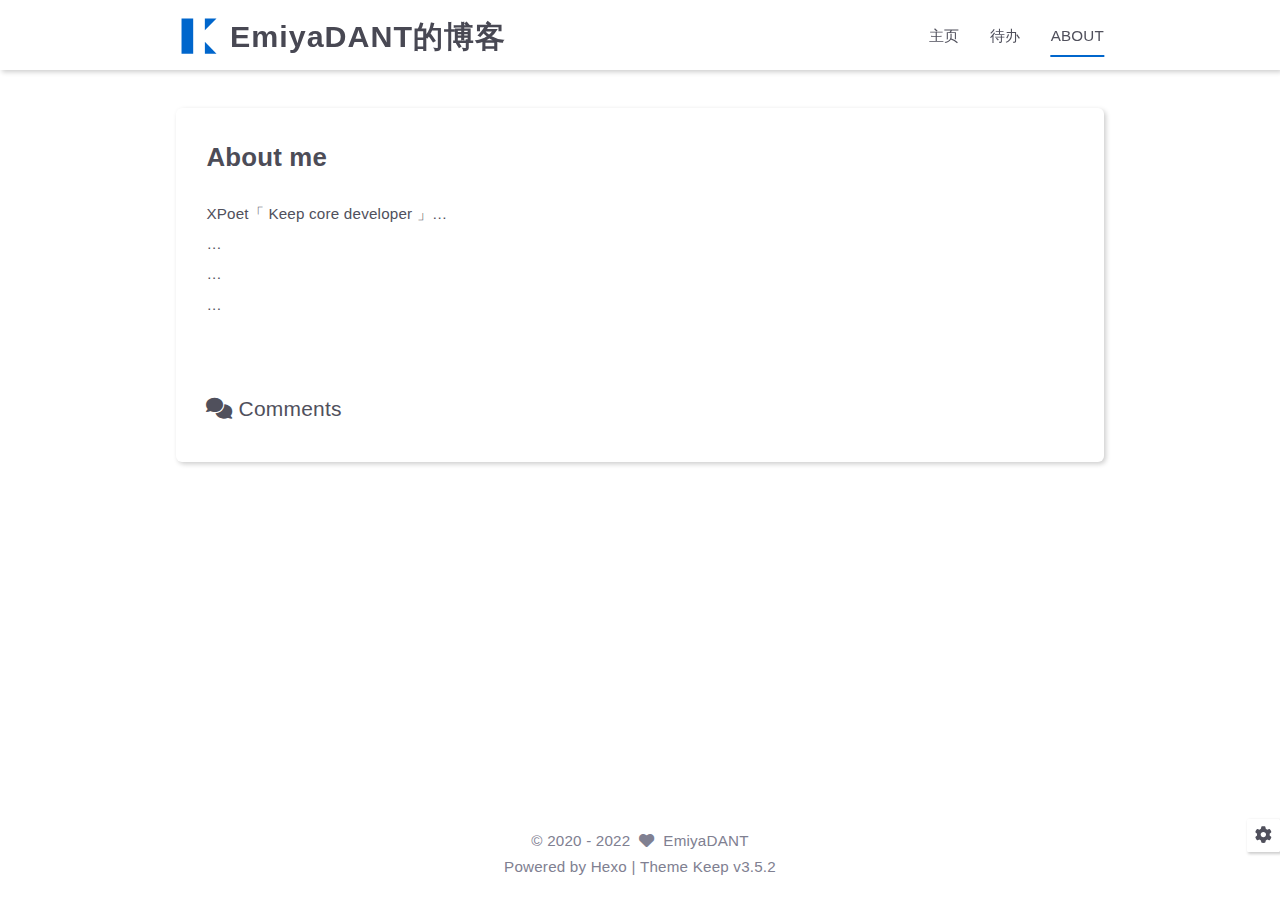
==== commit 52a19204: "Site updated: 2022-12-04 16:14:58" ====
--- a/about/index.html
+++ b/about/index.html
@@ -31,7 +31,7 @@
 
     <script id="hexo-configurations">
     let KEEP = window.KEEP || {};
-    KEEP.hexo_config = {"hostname":"example.com","root":"/","language":"en"};
+    KEEP.hexo_config = {"hostname":"emiyadant.github.io","root":"/","language":"en"};
     KEEP.theme_config = {"toc":{"enable":false,"number":false,"expand_all":false,"init_open":false},"style":{"primary_color":"#0066cc","logo":"/images/logo.svg","favicon":"/images/logo.svg","avatar":"/images/kl.png","font_size":null,"font_family":null,"hover":{"shadow":false,"scale":false},"first_screen":{"enable":true,"header_transparent":false,"background_img":"/images/bg.svg","description":"骚年,你是避开缺点的人,还是积累知识的人？","font_color":null,"hitokoto":false},"scroll":{"progress_bar":false,"percent":false}},"local_search":{"enable":false,"preload":false},"code_copy":{},"code_block":{"tools":{"enable":false,"style":"default"},"highlight_theme":"default"},"side_tools":{},"pjax":{"enable":false},"lazyload":{"enable":false},"comment":{"enable":true,"use":"valine","valine":{"appid":null,"appkey":null,"placeholder":"😜尽情吐槽吧~"},"gitalk":{"github_id":null,"github_admins":null,"repository":null,"client_id":null,"client_secret":null},"twikoo":{"env_id":null,"region":null,"version":"1.6.7"},"waline":{"server_url":null,"reaction":false,"version":2}},"post":{"author_label":{"enable":true,"auto":true,"custom_label_list":["Trainee","Engineer","Architect"]},"word_count":{"enable":false,"wordcount":false,"min2read":false},"img_align":"left","copyright_info":false},"version":"3.5.2"};
     KEEP.language_ago = {"second":"%s seconds ago","minute":"%s minutes ago","hour":"%s hours ago","day":"%s days ago","week":"%s weeks ago","month":"%s months ago","year":"%s years ago"};
     KEEP.language_code_block = {"copy":"Copy code","copied":"Copied","fold":"Fold code block","folded":"Folded"};
--- a/css/style.css
+++ b/css/style.css
@@ -1,1214 +1,1136 @@
+:root {
+  --primary-color: #06c;
+  --primary-color-light-1: #0075eb;
+  --primary-color-light-2: #0a85ff;
+  --primary-color-dark-1: #005cb8;
+  --primary-color-dark-2: #0052a3;
+  --background-color-1: #fff;
+  --background-color-2: #f7f7f7;
+  --background-color-3: #f0f0f0;
+  --content-background-color: #fff;
+  --text-color-1: #484853;
+  --text-color-2: #4c4c57;
+  --text-color-3: #50505c;
+  --text-color-4: #808091;
+  --text-color-5: #b7b7c0;
+  --text-color-6: #ededef;
+  --toc-text-color: #6f6f80;
+  --badge-color: #f0f0f0;
+  --badge-background-color: #9393a1;
+  --border-color: #b3b3b3;
+  --selection-color: #0075eb;
+  --shadow-color: rgba(0,0,0,0.2);
+  --shadow-hover-color: rgba(0,0,0,0.3);
+  --scrollbar-color: #60606e;
+  --scrollbar-background-color: #e6e6e6;
+  --toc-scrollbar-color: rgba(80,80,92,0.1);
+  --copyright-info-color: #c03;
+  --avatar-background-color: #005cb8;
+  --header-transparent-background-1: rgba(255,255,255,0.28);
+  --header-transparent-background-2: rgba(255,255,255,0.58);
+  --pjax-progress-bar-color: linear-gradient(45deg, #f10006, #ef5b00, #e59c01, #19ca05, #00cab5, #0264c8, #c303c3);
+}
+@media (prefers-color-scheme: light) {
+  :root {
+    --primary-color: #06c;
+    --primary-color-light-1: #0075eb;
+    --primary-color-light-2: #0a85ff;
+    --primary-color-dark-1: #005cb8;
+    --primary-color-dark-2: #0052a3;
+    --background-color-1: #fff;
+    --background-color-2: #f7f7f7;
+    --background-color-3: #f0f0f0;
+    --content-background-color: #fff;
+    --text-color-1: #484853;
+    --text-color-2: #4c4c57;
+    --text-color-3: #50505c;
+    --text-color-4: #808091;
+    --text-color-5: #b7b7c0;
+    --text-color-6: #ededef;
+    --toc-text-color: #6f6f80;
+    --badge-color: #f0f0f0;
+    --badge-background-color: #9393a1;
+    --border-color: #b3b3b3;
+    --selection-color: #0075eb;
+    --shadow-color: rgba(0,0,0,0.2);
+    --shadow-hover-color: rgba(0,0,0,0.3);
+    --scrollbar-color: #60606e;
+    --scrollbar-background-color: #e6e6e6;
+    --toc-scrollbar-color: rgba(80,80,92,0.1);
+    --copyright-info-color: #c03;
+    --avatar-background-color: #005cb8;
+    --header-transparent-background-1: rgba(255,255,255,0.28);
+    --header-transparent-background-2: rgba(255,255,255,0.58);
+    --pjax-progress-bar-color: linear-gradient(45deg, #f10006, #ef5b00, #e59c01, #19ca05, #00cab5, #0264c8, #c303c3);
+  }
+}
+@media (prefers-color-scheme: dark) {
+  :root {
+    --primary-color: #06c;
+    --primary-color-light-1: #0075eb;
+    --primary-color-light-2: #0a85ff;
+    --primary-color-dark-1: #005cb8;
+    --primary-color-dark-2: #0052a3;
+    --background-color-1: #383940;
+    --background-color-2: #3d3f46;
+    --background-color-3: #43444c;
+    --content-background-color: #37383f;
+    --text-color-1: #c5c5cc;
+    --text-color-2: #c1c1c9;
+    --text-color-3: #bebec6;
+    --text-color-4: #9595a2;
+    --text-color-5: #5b5b67;
+    --text-color-6: #36363e;
+    --toc-text-color: #9f9fab;
+    --badge-color: #4a4c55;
+    --badge-background-color: #d8d8dd;
+    --border-color: #6f717e;
+    --selection-color: #005ebc;
+    --shadow-color: rgba(128,128,128,0.2);
+    --shadow-hover-color: rgba(128,128,128,0.28);
+    --scrollbar-color: #32333a;
+    --scrollbar-background-color: #5c5e6a;
+    --toc-scrollbar-color: rgba(190,190,198,0.1);
+    --copyright-info-color: #a30029;
+    --avatar-background-color: #004a93;
+    --header-transparent-background-1: rgba(56,57,64,0.28);
+    --header-transparent-background-2: rgba(56,57,64,0.58);
+    --pjax-progress-bar-color: linear-gradient(45deg, #ea404a, #ea722f, #e9a71f, #67e559, #18ecec, #1b85f1, #ee1dee);
+  }
+}
+.light-mode {
+  --primary-color: #06c;
+  --primary-color-light-1: #0075eb;
+  --primary-color-light-2: #0a85ff;
+  --primary-color-dark-1: #005cb8;
+  --primary-color-dark-2: #0052a3;
+  --background-color-1: #fff;
+  --background-color-2: #f7f7f7;
+  --background-color-3: #f0f0f0;
+  --content-background-color: #fff;
+  --text-color-1: #484853;
+  --text-color-2: #4c4c57;
+  --text-color-3: #50505c;
+  --text-color-4: #808091;
+  --text-color-5: #b7b7c0;
+  --text-color-6: #ededef;
+  --toc-text-color: #6f6f80;
+  --badge-color: #f0f0f0;
+  --badge-background-color: #9393a1;
+  --border-color: #b3b3b3;
+  --selection-color: #0075eb;
+  --shadow-color: rgba(0,0,0,0.2);
+  --shadow-hover-color: rgba(0,0,0,0.3);
+  --scrollbar-color: #60606e;
+  --scrollbar-background-color: #e6e6e6;
+  --toc-scrollbar-color: rgba(80,80,92,0.1);
+  --copyright-info-color: #c03;
+  --avatar-background-color: #005cb8;
+  --header-transparent-background-1: rgba(255,255,255,0.28);
+  --header-transparent-background-2: rgba(255,255,255,0.58);
+  --pjax-progress-bar-color: linear-gradient(45deg, #f10006, #ef5b00, #e59c01, #19ca05, #00cab5, #0264c8, #c303c3);
+}
+.dark-mode {
+  --primary-color: #06c;
+  --primary-color-light-1: #0075eb;
+  --primary-color-light-2: #0a85ff;
+  --primary-color-dark-1: #005cb8;
+  --primary-color-dark-2: #0052a3;
+  --background-color-1: #383940;
+  --background-color-2: #3d3f46;
+  --background-color-3: #43444c;
+  --content-background-color: #37383f;
+  --text-color-1: #c5c5cc;
+  --text-color-2: #c1c1c9;
+  --text-color-3: #bebec6;
+  --text-color-4: #9595a2;
+  --text-color-5: #5b5b67;
+  --text-color-6: #36363e;
+  --toc-text-color: #9f9fab;
+  --badge-color: #4a4c55;
+  --badge-background-color: #d8d8dd;
+  --border-color: #6f717e;
+  --selection-color: #005ebc;
+  --shadow-color: rgba(128,128,128,0.2);
+  --shadow-hover-color: rgba(128,128,128,0.28);
+  --scrollbar-color: #32333a;
+  --scrollbar-background-color: #5c5e6a;
+  --toc-scrollbar-color: rgba(190,190,198,0.1);
+  --copyright-info-color: #a30029;
+  --avatar-background-color: #004a93;
+  --header-transparent-background-1: rgba(56,57,64,0.28);
+  --header-transparent-background-2: rgba(56,57,64,0.58);
+  --pjax-progress-bar-color: linear-gradient(45deg, #ea404a, #ea722f, #e9a71f, #67e559, #18ecec, #1b85f1, #ee1dee);
+}
+.fade-in-down-animation {
+  animation-name: fade-in-down;
+  animation-duration: 1s;
+  animation-fill-mode: both;
+}
+.title-hover-animation {
+  position: relative;
+  display: inline-block;
+  color: var(--text-color-2);
+  line-height: 1.3;
+  vertical-align: top;
+  border-bottom: none;
+}
+.title-hover-animation::before {
+  position: absolute;
+  bottom: -4px;
+  left: 0;
+  width: 100%;
+  height: 2px;
+  background-color: var(--text-color-2);
+  transform: scaleX(0);
+  visibility: hidden;
+  content: "";
+  transition-delay: 0s, 0s, 0s, 0s, 0s, 0s;
+  transition-timing-function: ease, ease, ease, ease, ease-in-out, ease-in-out;
+  transition-duration: 0.2s, 0.2s, 0.2s, 0.2s, 0.2s, 0.2s;
+  transition-property: color, background, box-shadow, border-color, visibility, transform;
+}
+.title-hover-animation:hover::before {
+  transform: scaleX(1);
+  visibility: visible;
+}
+@-moz-keyframes fade-in-down {
+  0% {
+    transform: translateY(-50px);
+    opacity: 0;
+  }
+  100% {
+    transform: translateY(0);
+    opacity: 1;
+  }
+}
+@-webkit-keyframes fade-in-down {
+  0% {
+    transform: translateY(-50px);
+    opacity: 0;
+  }
+  100% {
+    transform: translateY(0);
+    opacity: 1;
+  }
+}
+@-o-keyframes fade-in-down {
+  0% {
+    transform: translateY(-50px);
+    opacity: 0;
+  }
+  100% {
+    transform: translateY(0);
+    opacity: 1;
+  }
+}
+@keyframes fade-in-down {
+  0% {
+    transform: translateY(-50px);
+    opacity: 0;
+  }
+  100% {
+    transform: translateY(0);
+    opacity: 1;
+  }
+}
+@-moz-keyframes icon-animate {
+  0%, 100% {
+    transform: scale(1);
+  }
+  10%, 30% {
+    transform: scale(0.88);
+  }
+  20%, 40%, 60%, 80% {
+    transform: scale(1.08);
+  }
+  50%, 70% {
+    transform: scale(1.08);
+  }
+}
+@-webkit-keyframes icon-animate {
+  0%, 100% {
+    transform: scale(1);
+  }
+  10%, 30% {
+    transform: scale(0.88);
+  }
+  20%, 40%, 60%, 80% {
+    transform: scale(1.08);
+  }
+  50%, 70% {
+    transform: scale(1.08);
+  }
+}
+@-o-keyframes icon-animate {
+  0%, 100% {
+    transform: scale(1);
+  }
+  10%, 30% {
+    transform: scale(0.88);
+  }
+  20%, 40%, 60%, 80% {
+    transform: scale(1.08);
+  }
+  50%, 70% {
+    transform: scale(1.08);
+  }
+}
+@keyframes icon-animate {
+  0%, 100% {
+    transform: scale(1);
+  }
+  10%, 30% {
+    transform: scale(0.88);
+  }
+  20%, 40%, 60%, 80% {
+    transform: scale(1.08);
+  }
+  50%, 70% {
+    transform: scale(1.08);
+  }
+}
+@-moz-keyframes img-loading-animation {
+  to {
+    transform: rotate(1turn);
+  }
+}
+@-webkit-keyframes img-loading-animation {
+  to {
+    transform: rotate(1turn);
+  }
+}
+@-o-keyframes img-loading-animation {
+  to {
+    transform: rotate(1turn);
+  }
+}
+@keyframes img-loading-animation {
+  to {
+    transform: rotate(1turn);
+  }
+}
+* {
+  transition-delay: 0s, 0s, 0s, 0s;
+  transition-timing-function: ease, ease, ease, ease;
+  transition-duration: 0.2s, 0.2s, 0.2s, 0.2s;
+  transition-property: color, background, box-shadow, border-color;
+}
+*::-webkit-scrollbar {
+  width: 0.4rem;
+  height: 0.4rem;
+  transition: all 0.2s ease;
+}
+*::-webkit-scrollbar-thumb {
+  background: var(--scrollbar-color);
+  border-radius: 0.1rem;
+}
+*::-webkit-scrollbar-track {
+  background: var(--scrollbar-background-color);
+}
+html,
 body {
-  width: 100%;
-}
-body:before,
-body:after {
-  content: "";
-  display: table;
-}
-body:after {
-  clear: both;
-}
-html,
-body,
-div,
-span,
-applet,
-object,
-iframe,
-h1,
-h2,
-h3,
-h4,
-h5,
-h6,
-p,
-blockquote,
-pre,
-a,
-abbr,
-acronym,
-address,
-big,
-cite,
-code,
-del,
-dfn,
-em,
-img,
-ins,
-kbd,
-q,
-s,
-samp,
-small,
-strike,
-strong,
-sub,
-sup,
-tt,
-var,
-dl,
-dt,
-dd,
-ol,
-ul,
-li,
-fieldset,
-form,
-label,
-legend,
-table,
-caption,
-tbody,
-tfoot,
-thead,
-tr,
-th,
-td {
+  position: relative;
+  width: 100%;
+  height: 100%;
   margin: 0;
   padding: 0;
-  border: 0;
-  outline: 0;
-  font-weight: inherit;
-  font-style: inherit;
-  font-family: inherit;
-  font-size: 100%;
-  vertical-align: baseline;
-}
-body {
-  line-height: 1;
-  color: #000;
-  background: #fff;
-}
+  color: var(--text-color-3);
+  font-weight: 400;
+  font-size: 15.2px;
+  font-family: Optima-Regular, Optima, PingFang SC, Microsoft YaHei, sans-serif;
+  line-height: 22px;
+  letter-spacing: 0.2px;
+  background: var(--background-color-1);
+}
+html::-webkit-scrollbar,
+body::-webkit-scrollbar {
+  width: 0.6rem;
+  height: 0.6rem;
+}
+@media (max-width: 800px) {
+  html::-webkit-scrollbar,
+  body::-webkit-scrollbar {
+    width: 0.5rem;
+    height: 0.5rem;
+  }
+}
+@media (max-width: 500px) {
+  html::-webkit-scrollbar,
+  body::-webkit-scrollbar {
+    width: 0.4rem;
+    height: 0.4rem;
+  }
+}
+@media (max-width: 800px) {
+  html,
+  body {
+    font-size: 14.591999999999999px;
+    line-height: 21.119999999999997px;
+  }
+}
+@media (max-width: 500px) {
+  html,
+  body {
+    font-size: 13.68px;
+    line-height: 19.8px;
+  }
+}
+::selection {
+  color: #fff;
+  background: var(--selection-color);
+}
+ul,
 ol,
-ul {
+li {
+  margin: 0;
+  padding: 0;
   list-style: none;
 }
-table {
-  border-collapse: separate;
-  border-spacing: 0;
-  vertical-align: middle;
-}
-caption,
-th,
-td {
-  text-align: left;
-  font-weight: normal;
-  vertical-align: middle;
-}
-a img {
-  border: none;
-}
-input,
+a {
+  color: var(--text-color-3);
+  text-decoration: none;
+}
+a i,
+a span {
+  color: var(--text-color-3);
+}
+a:hover,
+a:active {
+  color: var(--primary-color);
+  text-decoration: none !important;
+}
+a:hover i,
+a:active i,
+a:hover span,
+a:active span {
+  color: var(--primary-color);
+}
+img[lazyload] {
+  position: relative;
+  box-sizing: border-box;
+  width: 8rem;
+  height: 8rem;
+  box-shadow: none !important;
+  cursor: not-allowed;
+  pointer-events: none;
+}
+img[lazyload]::before {
+  position: absolute;
+  top: 0;
+  left: 0;
+  display: block;
+  width: 100%;
+  height: 100%;
+  background: var(--background-color-1);
+  content: '';
+  transition-delay: 0s, 0s, 0s, 0s, 0s;
+  transition-timing-function: ease, ease, ease, ease, ease;
+  transition-duration: 0.2s, 0.2s, 0.2s, 0.2s, 0.2s;
+  transition-property: color, background, box-shadow, border-color, background;
+}
+img[lazyload]::after {
+  position: absolute;
+  top: 0;
+  right: 0;
+  bottom: 0;
+  left: 0;
+  display: block;
+  width: 2rem;
+  height: 2rem;
+  margin: auto;
+  border: 2px solid var(--text-color-6);
+  border-top-color: var(--selection-color);
+  border-left-color: var(--selection-color);
+  border-radius: 50%;
+  animation: img-loading-animation 750ms infinite linear;
+  content: '';
+  transition-delay: 0s, 0s, 0s, 0s, 0s;
+  transition-timing-function: ease, ease, ease, ease, ease;
+  transition-duration: 0.2s, 0.2s, 0.2s, 0.2s, 0.2s;
+  transition-property: color, background, box-shadow, border-color, border;
+}
 button {
   margin: 0;
   padding: 0;
-}
-input::-moz-focus-inner,
-button::-moz-focus-inner {
+  background: transparent;
   border: 0;
-  padding: 0;
-}
-@font-face {
-  font-family: FontAwesome;
-  font-style: normal;
-  font-weight: normal;
-  src: url("fonts/fontawesome-webfont.eot?v=4.7.0");
-  src: url("fonts/fontawesome-webfont.eot?#iefix&v=4.7.0") format("embedded-opentype"), url("fonts/fontawesome-webfont.woff2?v=4.7.0") format("woff2"), url("fonts/fontawesome-webfont.woff?v=4.7.0") format("woff"), url("fonts/fontawesome-webfont.ttf?v=4.7.0") format("truetype"), url("fonts/fontawesome-webfont.svg?v=4.7.0#fontawesomeregular") format("svg");
-}
-html,
-body,
-#container {
-  height: 100%;
-}
-body {
-  background: #eee;
-  font: 14px -apple-system, BlinkMacSystemFont, "Segoe UI", "Roboto", "Oxygen", "Ubuntu", "Cantarell", "Fira Sans", "Droid Sans", "Helvetica Neue", sans-serif;
-  -webkit-text-size-adjust: 100%;
-}
-.outer {
-  max-width: 1220px;
-  margin: 0 auto;
-  padding: 0 20px;
-}
-.outer:before,
-.outer:after {
-  content: "";
-  display: table;
-}
-.outer:after {
+  outline: none;
+  cursor: pointer;
+}
+.btn {
+  position: relative;
+  display: inline-block;
+  padding: 0.4rem 1rem;
+  white-space: nowrap;
+  text-align: center;
+  background: var(--background-color-1);
+  border-radius: 5px;
+  cursor: pointer;
+  box-shadow: 2px 2px 5px var(--shadow-color);
+  transition-delay: 0s, 0s, 0s, 0s, 0s;
+  transition-timing-function: ease, ease, ease, ease, linear;
+  transition-duration: 0.2s, 0.2s, 0.2s, 0.2s, 0.2s;
+  transition-property: color, background, box-shadow, border-color, transform;
+}
+.btn:hover {
+  color: var(--background-color-1);
+  background: var(--primary-color);
+}
+.flex-center {
+  display: flex;
+  align-items: center;
+  justify-content: center;
+}
+.clear::after {
+  display: block;
   clear: both;
-}
-.inner {
-  display: inline;
-  float: left;
-  width: 98.33333333333333%;
-  margin: 0 0.833333333333333%;
-}
-.left,
-.alignleft {
-  float: left;
-}
-.right,
-.alignright {
-  float: right;
-}
-.clear {
-  clear: both;
-}
-#container {
+  height: 0;
+  overflow: hidden;
+  visibility: hidden;
+  content: '';
+}
+.tooltip {
   position: relative;
-}
-.mobile-nav-on {
-  overflow: hidden;
-}
-#wrap {
-  height: 100%;
-  width: 100%;
+  box-sizing: border-box;
+}
+.tooltip:hover .tooltip-content {
+  display: inline-block;
+}
+.tooltip.show-img .tooltip-content {
+  display: none !important;
+}
+.tooltip .tooltip-content {
   position: absolute;
-  top: 0;
-  left: 0;
-  -webkit-transition: 0.2s ease-out;
-  -moz-transition: 0.2s ease-out;
-  -ms-transition: 0.2s ease-out;
-  transition: 0.2s ease-out;
-  z-index: 1;
-  background: #eee;
-}
-.mobile-nav-on #wrap {
-  left: 280px;
-}
-@media screen and (min-width: 768px) {
-  #main {
-    display: inline;
-    float: left;
-    width: 73.33333333333333%;
-    margin: 0 0.833333333333333%;
-  }
-}
-.article-date,
-.article-category-link,
-.archive-year,
-.widget-title {
+  top: -0.4rem;
+  left: 50%;
+  z-index: 1009;
+  display: none;
+  box-sizing: border-box;
+  padding: 0.2rem 0.6rem;
+  color: var(--text-color-6);
+  font-size: 0.8rem;
+  white-space: nowrap;
+  background: var(--text-color-1);
+  border-radius: 0.3rem;
+  transform: translateX(-50%) translateY(-100%);
+  transition-delay: 0s, 0s, 0s, 0s, 0s;
+  transition-timing-function: ease, ease, ease, ease, ease;
+  transition-duration: 0.2s, 0.2s, 0.2s, 0.2s, 0.2s;
+  transition-property: color, background, box-shadow, border-color, display;
+  -moz-user-select: none;
+  -ms-user-select: none;
+  -webkit-user-select: none;
+  user-select: none;
+}
+.tooltip-img {
+  position: relative;
+  box-sizing: border-box;
+}
+.tooltip-img.show-img .tooltip-img-box {
+  display: flex;
+}
+.tooltip-img .tooltip-img-box {
+  position: absolute;
+  top: -0.4rem;
+  left: 50%;
+  z-index: 1008;
+  display: none;
+  align-items: center;
+  justify-content: center;
+  box-sizing: border-box;
+  min-height: 6rem;
+  background: var(--text-color-6);
+  border: 0.2rem solid var(--text-color-3);
+  border-radius: 0.3rem;
+  transform: translateX(-50%) translateY(-100%);
+  transition-delay: 0s, 0s, 0s, 0s, 0s;
+  transition-timing-function: ease, ease, ease, ease, ease;
+  transition-duration: 0.2s, 0.2s, 0.2s, 0.2s, 0.2s;
+  transition-property: color, background, box-shadow, border-color, display;
+  -moz-user-select: none;
+  -ms-user-select: none;
+  -webkit-user-select: none;
+  user-select: none;
+}
+.tooltip-img .tooltip-img-box img {
+  display: block;
+  max-height: 10rem;
+}
+.keep-markdown-body {
+  font-size: 1rem;
+}
+.keep-markdown-body blockquote {
+  box-sizing: border-box;
+  margin: 1.4rem 0;
+  color: var(--text-color-3);
+  background: var(--background-color-2);
+  border-left: 0.4rem solid var(--text-color-4);
+}
+.keep-markdown-body blockquote p,
+.keep-markdown-body blockquote ul,
+.keep-markdown-body blockquote ol {
+  padding: 0.4rem 0.4rem 0.4rem 0.8rem;
+}
+.keep-markdown-body p {
+  color: var(--text-color-3);
+  line-height: 2;
+}
+.keep-markdown-body a {
+  position: relative;
+  box-sizing: border-box;
+  padding-bottom: 0.2rem;
   text-decoration: none;
-  text-transform: uppercase;
-  letter-spacing: 2px;
-  color: #999;
-  margin-bottom: 1em;
-  margin-left: 5px;
-  line-height: 1em;
-  text-shadow: 0 1px #fff;
-  font-weight: bold;
-}
-.article-inner,
-.archive-article-inner {
-  background: #fff;
-  -webkit-box-shadow: 1px 2px 3px #ddd;
-  box-shadow: 1px 2px 3px #ddd;
-  border: 1px solid #ddd;
-  border-radius: 3px;
-}
-.article-entry h1,
-.widget h1 {
-  font-size: 2em;
-}
-.article-entry h2,
-.widget h2 {
-  font-size: 1.5em;
-}
-.article-entry h3,
-.widget h3 {
-  font-size: 1.3em;
-}
-.article-entry h4,
-.widget h4 {
-  font-size: 1.2em;
-}
-.article-entry h5,
-.widget h5 {
-  font-size: 1em;
-}
-.article-entry h6,
-.widget h6 {
-  font-size: 1em;
-  color: #999;
-}
-.article-entry hr,
-.widget hr {
-  border: 1px dashed #ddd;
-}
-.article-entry strong,
-.widget strong {
-  font-weight: bold;
-}
-.article-entry em,
-.widget em,
-.article-entry cite,
-.widget cite {
-  font-style: italic;
-}
-.article-entry sup,
-.widget sup,
-.article-entry sub,
-.widget sub {
-  font-size: 0.75em;
-  line-height: 0;
+  overflow-wrap: break-word;
+  border-bottom: 0.1rem solid var(--text-color-4);
+  outline: 0;
+  cursor: pointer;
+}
+.keep-markdown-body a .fas,
+.keep-markdown-body a .far,
+.keep-markdown-body a .fab {
   position: relative;
-  vertical-align: baseline;
-}
-.article-entry sup,
-.widget sup {
-  top: -0.5em;
-}
-.article-entry sub,
-.widget sub {
-  bottom: -0.2em;
-}
-.article-entry small,
-.widget small {
-  font-size: 0.85em;
-}
-.article-entry acronym,
-.widget acronym,
-.article-entry abbr,
-.widget abbr {
-  border-bottom: 1px dotted;
-}
-.article-entry ul,
-.widget ul,
-.article-entry ol,
-.widget ol,
-.article-entry dl,
-.widget dl {
-  margin: 0 20px;
-  line-height: 1.6em;
-}
-.article-entry ul ul,
-.widget ul ul,
-.article-entry ol ul,
-.widget ol ul,
-.article-entry ul ol,
-.widget ul ol,
-.article-entry ol ol,
-.widget ol ol {
-  margin-top: 0;
-  margin-bottom: 0;
-}
-.article-entry ul,
-.widget ul {
+  margin: 0 0.2rem 0 0.4rem;
+  color: var(--text-color-4);
+  font-size: 0.88rem;
+}
+.keep-markdown-body a:hover {
+  text-decoration: underline;
+}
+.keep-markdown-body a:hover::after {
+  background: var(--primary-color);
+}
+.keep-markdown-body strong {
+  color: var(--text-color-3);
+}
+.keep-markdown-body em {
+  color: var(--text-color-3);
+}
+.keep-markdown-body ul li,
+.keep-markdown-body ol li {
+  margin-left: 1rem;
+  line-height: 2rem;
+}
+.keep-markdown-body ul li {
   list-style: disc;
 }
-.article-entry ol,
-.widget ol {
+.keep-markdown-body ul li ul li {
+  list-style: circle;
+}
+.keep-markdown-body ul li ul li ul li {
+  list-style: square;
+}
+.keep-markdown-body ol li {
   list-style: decimal;
 }
-.article-entry dt,
-.widget dt {
-  font-weight: bold;
-}
-#header {
-  height: 300px;
+.keep-markdown-body ol li ol li {
+  list-style: upper-alpha;
+}
+.keep-markdown-body ol li ol li ol li {
+  list-style: upper-roman;
+}
+.keep-markdown-body li {
+  color: var(--text-color-3);
+}
+.keep-markdown-body h1,
+.keep-markdown-body h2,
+.keep-markdown-body h3,
+.keep-markdown-body h4,
+.keep-markdown-body h5,
+.keep-markdown-body h6 {
+  color: var(--text-color-2);
+  line-height: 1.5;
+}
+@media (max-width: 800px) {
+  .keep-markdown-body h1,
+  .keep-markdown-body h2,
+  .keep-markdown-body h3,
+  .keep-markdown-body h4,
+  .keep-markdown-body h5,
+  .keep-markdown-body h6 {
+    line-height: 1.25;
+  }
+}
+.keep-markdown-body h1 {
+  font-weight: 600;
+  font-size: 1.8rem;
+}
+@media (max-width: 800px) {
+  .keep-markdown-body h1 {
+    font-size: 1.7rem;
+  }
+}
+.keep-markdown-body h2 {
+  font-weight: 600;
+  font-size: 1.7rem;
+}
+@media (max-width: 800px) {
+  .keep-markdown-body h2 {
+    font-size: 1.6rem;
+  }
+}
+.keep-markdown-body h3 {
+  font-weight: 550;
+  font-size: 1.6rem;
+}
+@media (max-width: 800px) {
+  .keep-markdown-body h3 {
+    font-size: 1.5rem;
+  }
+}
+.keep-markdown-body h4 {
+  font-weight: 550;
+  font-size: 1.5rem;
+}
+@media (max-width: 800px) {
+  .keep-markdown-body h4 {
+    font-size: 1.4rem;
+  }
+}
+.keep-markdown-body h5 {
+  font-weight: 500;
+  font-size: 1.28rem;
+}
+@media (max-width: 800px) {
+  .keep-markdown-body h5 {
+    font-size: 1.18rem;
+  }
+}
+.keep-markdown-body h6 {
+  font-weight: 500;
+  font-size: 1.2rem;
+  line-height: 1.2;
+}
+@media (max-width: 800px) {
+  .keep-markdown-body h6 {
+    font-size: 1.1rem;
+    line-height: 1.1;
+  }
+}
+.keep-markdown-body img {
   position: relative;
-  border-bottom: 1px solid #ddd;
-}
-#header:before,
-#header:after {
-  content: "";
-  position: absolute;
-  left: 0;
-  right: 0;
-  height: 40px;
-}
-#header:before {
-  top: 0;
-  background: -webkit-linear-gradient(rgba(0,0,0,0.2), transparent);
-  background: -moz-linear-gradient(rgba(0,0,0,0.2), transparent);
-  background: -ms-linear-gradient(rgba(0,0,0,0.2), transparent);
-  background: linear-gradient(rgba(0,0,0,0.2), transparent);
-}
-#header:after {
-  bottom: 0;
-  background: -webkit-linear-gradient(transparent, rgba(0,0,0,0.2));
-  background: -moz-linear-gradient(transparent, rgba(0,0,0,0.2));
-  background: -ms-linear-gradient(transparent, rgba(0,0,0,0.2));
-  background: linear-gradient(transparent, rgba(0,0,0,0.2));
-}
-#header-outer {
-  height: 100%;
-  position: relative;
-}
-#header-inner {
-  position: relative;
-  overflow: hidden;
-}
-#banner {
-  position: absolute;
-  top: 0;
-  left: 0;
-  width: 100%;
-  height: 100%;
-  background: url("images/banner.jpg") center #000;
-  background-size: cover;
-  z-index: -1;
-}
-#header-title {
-  text-align: center;
-  height: 40px;
-  position: absolute;
-  top: 50%;
-  left: 0;
-  margin-top: -20px;
-}
-#logo,
-#subtitle {
-  text-decoration: none;
-  color: #fff;
-  font-weight: 300;
-  text-shadow: 0 1px 4px rgba(0,0,0,0.3);
-}
-#logo {
-  font-size: 40px;
-  line-height: 40px;
-  letter-spacing: 2px;
-}
-#subtitle {
-  font-size: 16px;
-  line-height: 16px;
-  letter-spacing: 1px;
-}
-#subtitle-wrap {
-  margin-top: 16px;
-}
-#main-nav {
-  float: left;
-  margin-left: -15px;
-}
-.nav-icon,
-.main-nav-link {
-  float: left;
-  color: #fff;
-  opacity: 0.6;
-  text-decoration: none;
-  text-shadow: 0 1px rgba(0,0,0,0.2);
-  -webkit-transition: opacity 0.2s;
-  -moz-transition: opacity 0.2s;
-  -ms-transition: opacity 0.2s;
-  transition: opacity 0.2s;
   display: block;
-  padding: 20px 15px;
-}
-.nav-icon:hover,
-.main-nav-link:hover {
+  box-sizing: border-box;
+  max-width: 100%;
+  box-shadow: 0 0 0.2rem var(--shadow-color);
+  cursor: zoom-in;
   opacity: 1;
-}
-.nav-icon {
-  font-family: FontAwesome;
-  text-align: center;
-  font-size: 14px;
-  width: 14px;
-  height: 14px;
-  padding: 20px 15px;
-  position: relative;
-  cursor: pointer;
-}
-.main-nav-link {
-  font-weight: 300;
-  letter-spacing: 1px;
-}
-@media screen and (max-width: 479px) {
-  .main-nav-link {
-    display: none;
-  }
-}
-#main-nav-toggle {
-  display: none;
-}
-#main-nav-toggle:before {
-  content: "\f0c9";
-}
-@media screen and (max-width: 479px) {
-  #main-nav-toggle {
-    display: block;
-  }
-}
-#sub-nav {
-  float: right;
-  margin-right: -15px;
-}
-#nav-rss-link:before {
-  content: "\f09e";
-}
-#nav-search-btn:before {
-  content: "\f002";
-}
-#search-form-wrap {
-  position: absolute;
-  top: 15px;
-  width: 150px;
-  height: 30px;
-  right: -150px;
+  margin: 0.8rem 0 0.2rem;
+}
+.keep-markdown-body img.hide {
   opacity: 0;
-  -webkit-transition: 0.2s ease-out;
-  -moz-transition: 0.2s ease-out;
-  -ms-transition: 0.2s ease-out;
-  transition: 0.2s ease-out;
-}
-#search-form-wrap.on {
-  opacity: 1;
-  right: 0;
-}
-@media screen and (max-width: 479px) {
-  #search-form-wrap {
-    width: 100%;
-    right: -100%;
-  }
-}
-.search-form {
-  position: absolute;
-  top: 0;
-  left: 0;
-  right: 0;
-  background: #fff;
-  padding: 5px 15px;
-  border-radius: 15px;
-  -webkit-box-shadow: 0 0 10px rgba(0,0,0,0.3);
-  box-shadow: 0 0 10px rgba(0,0,0,0.3);
-}
-.search-form-input {
-  border: none;
-  background: none;
-  color: #555;
-  width: 100%;
-  font: 13px -apple-system, BlinkMacSystemFont, "Segoe UI", "Roboto", "Oxygen", "Ubuntu", "Cantarell", "Fira Sans", "Droid Sans", "Helvetica Neue", sans-serif;
-  outline: none;
-}
-.search-form-input::-webkit-search-results-decoration,
-.search-form-input::-webkit-search-cancel-button {
-  -webkit-appearance: none;
-}
-.search-form-submit {
-  position: absolute;
-  top: 50%;
-  right: 10px;
-  margin-top: -7px;
-  font: 13px FontAwesome;
-  border: none;
-  background: none;
-  color: #bbb;
-  cursor: pointer;
-}
-.search-form-submit:hover,
-.search-form-submit:focus {
-  color: #777;
-}
-.article {
-  margin: 50px 0;
-}
-.article-inner {
-  overflow: hidden;
-}
-.article-meta:before,
-.article-meta:after {
-  content: "";
-  display: table;
-}
-.article-meta:after {
-  clear: both;
-}
-.article-date {
-  float: left;
-}
-.article-category {
-  float: left;
-  line-height: 1em;
-  color: #ccc;
-  text-shadow: 0 1px #fff;
-  margin-left: 8px;
-}
-.article-category:before {
-  content: "\2022";
-}
-.article-category-link {
-  margin: 0 12px 1em;
-}
-.article-header {
-  padding: 20px 20px 0;
-}
-.article-title {
-  text-decoration: none;
-  font-size: 2em;
-  font-weight: bold;
-  color: #555;
-  line-height: 1.1em;
-  -webkit-transition: color 0.2s;
-  -moz-transition: color 0.2s;
-  -ms-transition: color 0.2s;
-  transition: color 0.2s;
-}
-a.article-title:hover {
-  color: #258fb8;
-}
-.article-entry {
-  color: #555;
-  padding: 0 20px;
-}
-.article-entry:before,
-.article-entry:after {
-  content: "";
-  display: table;
-}
-.article-entry:after {
-  clear: both;
-}
-.article-entry p,
-.article-entry table {
-  line-height: 1.6em;
-  margin: 1.6em 0;
-}
-.article-entry h1,
-.article-entry h2,
-.article-entry h3,
-.article-entry h4,
-.article-entry h5,
-.article-entry h6 {
-  font-weight: bold;
-}
-.article-entry h1,
-.article-entry h2,
-.article-entry h3,
-.article-entry h4,
-.article-entry h5,
-.article-entry h6 {
-  line-height: 1.1em;
-  margin: 1.1em 0;
-}
-.article-entry a {
-  color: #258fb8;
-  text-decoration: none;
-}
-.article-entry a:hover {
-  text-decoration: underline;
-}
-.article-entry ul,
-.article-entry ol,
-.article-entry dl {
-  margin-top: 1.6em;
-  margin-bottom: 1.6em;
-}
-.article-entry img,
-.article-entry video {
-  max-width: 100%;
-  height: auto;
-  display: block;
-  margin: auto;
-}
-.article-entry iframe {
-  border: none;
-}
-.article-entry table {
-  width: 100%;
+}
+.keep-markdown-body img[lazyload] {
+  margin: 0.8rem auto 0.2rem;
+}
+.keep-markdown-body > table {
+  width: 100%;
+  overflow: auto;
   border-collapse: collapse;
   border-spacing: 0;
 }
-.article-entry th {
-  font-weight: bold;
-  border-bottom: 3px solid #ddd;
-  padding-bottom: 0.5em;
-}
-.article-entry td {
-  border-bottom: 1px solid #ddd;
-  padding: 10px 0;
-}
-.article-entry blockquote {
-  font-family: Georgia, "Times New Roman", serif;
-  font-size: 1.4em;
-  margin: 1.6em 20px;
-  text-align: center;
-}
-.article-entry blockquote footer {
-  font-size: 14px;
-  margin: 1.6em 0;
-  font-family: -apple-system, BlinkMacSystemFont, "Segoe UI", "Roboto", "Oxygen", "Ubuntu", "Cantarell", "Fira Sans", "Droid Sans", "Helvetica Neue", sans-serif;
-}
-.article-entry blockquote footer cite:before {
-  content: "—";
-  padding: 0 0.5em;
-}
-.article-entry .pullquote {
-  text-align: left;
-  width: 45%;
+@media (max-width: 500px) {
+  .keep-markdown-body > table {
+    table-layout: fixed;
+  }
+}
+.keep-markdown-body > table td,
+.keep-markdown-body > table th {
+  padding: 0;
+}
+.keep-markdown-body > table th {
+  font-weight: 600;
+}
+.keep-markdown-body > table td,
+.keep-markdown-body > table th {
+  padding: 0.4rem 1rem;
+  border: 0.1rem solid var(--border-color);
+}
+.keep-markdown-body > table tr {
+  background-color: var(--background-color-1);
+  border: 0.1rem solid var(--text-color-6);
+}
+.keep-markdown-body > table tr:nth-child(2n) {
+  background-color: var(--background-color-2);
+}
+:root {
+  --primary-color: #06c;
+  --primary-color-light-1: #0075eb;
+  --primary-color-light-2: #0a85ff;
+  --primary-color-dark-1: #005cb8;
+  --primary-color-dark-2: #0052a3;
+  --background-color-1: #fff;
+  --background-color-2: #f7f7f7;
+  --background-color-3: #f0f0f0;
+  --content-background-color: #fff;
+  --text-color-1: #484853;
+  --text-color-2: #4c4c57;
+  --text-color-3: #50505c;
+  --text-color-4: #808091;
+  --text-color-5: #b7b7c0;
+  --text-color-6: #ededef;
+  --toc-text-color: #6f6f80;
+  --badge-color: #f0f0f0;
+  --badge-background-color: #9393a1;
+  --border-color: #b3b3b3;
+  --selection-color: #0075eb;
+  --shadow-color: rgba(0,0,0,0.2);
+  --shadow-hover-color: rgba(0,0,0,0.3);
+  --scrollbar-color: #60606e;
+  --scrollbar-background-color: #e6e6e6;
+  --toc-scrollbar-color: rgba(80,80,92,0.1);
+  --copyright-info-color: #c03;
+  --avatar-background-color: #005cb8;
+  --header-transparent-background-1: rgba(255,255,255,0.28);
+  --header-transparent-background-2: rgba(255,255,255,0.58);
+  --pjax-progress-bar-color: linear-gradient(45deg, #f10006, #ef5b00, #e59c01, #19ca05, #00cab5, #0264c8, #c303c3);
+}
+@media (prefers-color-scheme: light) {
+  :root {
+    --primary-color: #06c;
+    --primary-color-light-1: #0075eb;
+    --primary-color-light-2: #0a85ff;
+    --primary-color-dark-1: #005cb8;
+    --primary-color-dark-2: #0052a3;
+    --background-color-1: #fff;
+    --background-color-2: #f7f7f7;
+    --background-color-3: #f0f0f0;
+    --content-background-color: #fff;
+    --text-color-1: #484853;
+    --text-color-2: #4c4c57;
+    --text-color-3: #50505c;
+    --text-color-4: #808091;
+    --text-color-5: #b7b7c0;
+    --text-color-6: #ededef;
+    --toc-text-color: #6f6f80;
+    --badge-color: #f0f0f0;
+    --badge-background-color: #9393a1;
+    --border-color: #b3b3b3;
+    --selection-color: #0075eb;
+    --shadow-color: rgba(0,0,0,0.2);
+    --shadow-hover-color: rgba(0,0,0,0.3);
+    --scrollbar-color: #60606e;
+    --scrollbar-background-color: #e6e6e6;
+    --toc-scrollbar-color: rgba(80,80,92,0.1);
+    --copyright-info-color: #c03;
+    --avatar-background-color: #005cb8;
+    --header-transparent-background-1: rgba(255,255,255,0.28);
+    --header-transparent-background-2: rgba(255,255,255,0.58);
+    --pjax-progress-bar-color: linear-gradient(45deg, #f10006, #ef5b00, #e59c01, #19ca05, #00cab5, #0264c8, #c303c3);
+  }
+}
+@media (prefers-color-scheme: dark) {
+  :root {
+    --primary-color: #06c;
+    --primary-color-light-1: #0075eb;
+    --primary-color-light-2: #0a85ff;
+    --primary-color-dark-1: #005cb8;
+    --primary-color-dark-2: #0052a3;
+    --background-color-1: #383940;
+    --background-color-2: #3d3f46;
+    --background-color-3: #43444c;
+    --content-background-color: #37383f;
+    --text-color-1: #c5c5cc;
+    --text-color-2: #c1c1c9;
+    --text-color-3: #bebec6;
+    --text-color-4: #9595a2;
+    --text-color-5: #5b5b67;
+    --text-color-6: #36363e;
+    --toc-text-color: #9f9fab;
+    --badge-color: #4a4c55;
+    --badge-background-color: #d8d8dd;
+    --border-color: #6f717e;
+    --selection-color: #005ebc;
+    --shadow-color: rgba(128,128,128,0.2);
+    --shadow-hover-color: rgba(128,128,128,0.28);
+    --scrollbar-color: #32333a;
+    --scrollbar-background-color: #5c5e6a;
+    --toc-scrollbar-color: rgba(190,190,198,0.1);
+    --copyright-info-color: #a30029;
+    --avatar-background-color: #004a93;
+    --header-transparent-background-1: rgba(56,57,64,0.28);
+    --header-transparent-background-2: rgba(56,57,64,0.58);
+    --pjax-progress-bar-color: linear-gradient(45deg, #ea404a, #ea722f, #e9a71f, #67e559, #18ecec, #1b85f1, #ee1dee);
+  }
+}
+.light-mode {
+  --primary-color: #06c;
+  --primary-color-light-1: #0075eb;
+  --primary-color-light-2: #0a85ff;
+  --primary-color-dark-1: #005cb8;
+  --primary-color-dark-2: #0052a3;
+  --background-color-1: #fff;
+  --background-color-2: #f7f7f7;
+  --background-color-3: #f0f0f0;
+  --content-background-color: #fff;
+  --text-color-1: #484853;
+  --text-color-2: #4c4c57;
+  --text-color-3: #50505c;
+  --text-color-4: #808091;
+  --text-color-5: #b7b7c0;
+  --text-color-6: #ededef;
+  --toc-text-color: #6f6f80;
+  --badge-color: #f0f0f0;
+  --badge-background-color: #9393a1;
+  --border-color: #b3b3b3;
+  --selection-color: #0075eb;
+  --shadow-color: rgba(0,0,0,0.2);
+  --shadow-hover-color: rgba(0,0,0,0.3);
+  --scrollbar-color: #60606e;
+  --scrollbar-background-color: #e6e6e6;
+  --toc-scrollbar-color: rgba(80,80,92,0.1);
+  --copyright-info-color: #c03;
+  --avatar-background-color: #005cb8;
+  --header-transparent-background-1: rgba(255,255,255,0.28);
+  --header-transparent-background-2: rgba(255,255,255,0.58);
+  --pjax-progress-bar-color: linear-gradient(45deg, #f10006, #ef5b00, #e59c01, #19ca05, #00cab5, #0264c8, #c303c3);
+}
+.dark-mode {
+  --primary-color: #06c;
+  --primary-color-light-1: #0075eb;
+  --primary-color-light-2: #0a85ff;
+  --primary-color-dark-1: #005cb8;
+  --primary-color-dark-2: #0052a3;
+  --background-color-1: #383940;
+  --background-color-2: #3d3f46;
+  --background-color-3: #43444c;
+  --content-background-color: #37383f;
+  --text-color-1: #c5c5cc;
+  --text-color-2: #c1c1c9;
+  --text-color-3: #bebec6;
+  --text-color-4: #9595a2;
+  --text-color-5: #5b5b67;
+  --text-color-6: #36363e;
+  --toc-text-color: #9f9fab;
+  --badge-color: #4a4c55;
+  --badge-background-color: #d8d8dd;
+  --border-color: #6f717e;
+  --selection-color: #005ebc;
+  --shadow-color: rgba(128,128,128,0.2);
+  --shadow-hover-color: rgba(128,128,128,0.28);
+  --scrollbar-color: #32333a;
+  --scrollbar-background-color: #5c5e6a;
+  --toc-scrollbar-color: rgba(190,190,198,0.1);
+  --copyright-info-color: #a30029;
+  --avatar-background-color: #004a93;
+  --header-transparent-background-1: rgba(56,57,64,0.28);
+  --header-transparent-background-2: rgba(56,57,64,0.58);
+  --pjax-progress-bar-color: linear-gradient(45deg, #ea404a, #ea722f, #e9a71f, #67e559, #18ecec, #1b85f1, #ee1dee);
+}
+:root {
+  --toolbar-foreground: #50505c;
+  --toolbar-background: #f0f0f0;
+  --code-foreground: #535360;
+  --code-background: #f2f2f2;
+  --highlight-background: #fafafa;
+  --highlight-foreground: #535360;
+  --highlight-comment: #8e908c;
+  --highlight-red: #c82829;
+  --highlight-orange: #f5871f;
+  --highlight-yellow: #eab700;
+  --highlight-green: #718c00;
+  --highlight-aqua: #3e999f;
+  --highlight-blue: #4271ae;
+  --highlight-purple: #8959a8;
+  --highlight-gutter-color: #585865;
+  --highlight-gutter-bg-color: #f2f2f2;
+}
+@media (prefers-color-scheme: light) {
+  :root {
+    --toolbar-foreground: #50505c;
+    --toolbar-background: #f0f0f0;
+    --code-foreground: #535360;
+    --code-background: #f2f2f2;
+    --highlight-background: #fafafa;
+    --highlight-foreground: #535360;
+    --highlight-comment: #8e908c;
+    --highlight-red: #c82829;
+    --highlight-orange: #f5871f;
+    --highlight-yellow: #eab700;
+    --highlight-green: #718c00;
+    --highlight-aqua: #3e999f;
+    --highlight-blue: #4271ae;
+    --highlight-purple: #8959a8;
+    --highlight-gutter-color: #585865;
+    --highlight-gutter-bg-color: #f2f2f2;
+  }
+}
+@media (prefers-color-scheme: dark) {
+  :root {
+    --toolbar-foreground: #bebec6;
+    --toolbar-background: #43444c;
+    --code-foreground: #bfbfc7;
+    --code-background: #32333a;
+    --highlight-background: #34343b;
+    --highlight-foreground: #bfbfc7;
+    --highlight-comment: #969896;
+    --highlight-red: #c66;
+    --highlight-orange: #de935f;
+    --highlight-yellow: #f0c674;
+    --highlight-green: #b5bd68;
+    --highlight-aqua: #8abeb7;
+    --highlight-blue: #81a2be;
+    --highlight-purple: #b294bb;
+    --highlight-gutter-color: #c1c1c9;
+    --highlight-gutter-bg-color: #32333a;
+  }
+}
+.light-mode {
+  --toolbar-foreground: #50505c;
+  --toolbar-background: #f0f0f0;
+  --code-foreground: #535360;
+  --code-background: #f2f2f2;
+  --highlight-background: #fafafa;
+  --highlight-foreground: #535360;
+  --highlight-comment: #8e908c;
+  --highlight-red: #c82829;
+  --highlight-orange: #f5871f;
+  --highlight-yellow: #eab700;
+  --highlight-green: #718c00;
+  --highlight-aqua: #3e999f;
+  --highlight-blue: #4271ae;
+  --highlight-purple: #8959a8;
+  --highlight-gutter-color: #585865;
+  --highlight-gutter-bg-color: #f2f2f2;
+}
+.dark-mode {
+  --toolbar-foreground: #bebec6;
+  --toolbar-background: #43444c;
+  --code-foreground: #bfbfc7;
+  --code-background: #32333a;
+  --highlight-background: #34343b;
+  --highlight-foreground: #bfbfc7;
+  --highlight-comment: #969896;
+  --highlight-red: #c66;
+  --highlight-orange: #de935f;
+  --highlight-yellow: #f0c674;
+  --highlight-green: #b5bd68;
+  --highlight-aqua: #8abeb7;
+  --highlight-blue: #81a2be;
+  --highlight-purple: #b294bb;
+  --highlight-gutter-color: #c1c1c9;
+  --highlight-gutter-bg-color: #32333a;
+}
+pre,
+.highlight {
+  margin: 1.5rem 0;
+  padding: 0;
+  overflow: auto;
+  color: var(--highlight-foreground);
+  font-size: 0.96rem;
+  line-height: 1.5rem;
+  background: var(--highlight-background);
+  -ms-text-size-adjust: none;
+  -moz-text-size-adjust: none;
+  -webkit-text-size-adjust: none;
+}
+pre,
+code {
+  font-family: "Source Code Pro", consolas, Menlo;
+}
+code {
+  padding: 0.4rem;
+  color: var(--code-foreground);
+  font-size: 0.96rem;
+  word-wrap: break-word;
+  background: var(--code-background);
+  border-radius: 0.2rem;
+}
+pre {
+  padding: 0.6rem;
+}
+pre code {
+  padding: 0;
+  color: var(--highlight-foreground);
+  text-shadow: none;
+  background: none;
+}
+.highlight {
+  border-bottom-right-radius: 0.1rem;
+  border-bottom-left-radius: 0.1rem;
+}
+.highlight pre {
   margin: 0;
-}
-.article-entry .pullquote.left {
-  margin-left: 0.5em;
-  margin-right: 1em;
-}
-.article-entry .pullquote.right {
-  margin-right: 0.5em;
-  margin-left: 1em;
-}
-.article-entry .caption {
-  color: #999;
-  display: block;
-  font-size: 0.9em;
-  margin-top: 0.5em;
-  position: relative;
-  text-align: center;
-}
-.article-entry .video-container {
-  position: relative;
-  padding-top: 56.25%;
-  height: 0;
-  overflow: hidden;
-}
-.article-entry .video-container iframe,
-.article-entry .video-container object,
-.article-entry .video-container embed {
-  position: absolute;
-  top: 0;
-  left: 0;
-  width: 100%;
-  height: 100%;
-  margin-top: 0;
-}
-.article-more-link a {
-  display: inline-block;
-  line-height: 1em;
-  padding: 6px 15px;
-  border-radius: 15px;
-  background: #eee;
-  color: #999;
-  text-shadow: 0 1px #fff;
-  text-decoration: none;
-}
-.article-more-link a:hover {
-  background: #258fb8;
-  color: #fff;
-  text-decoration: none;
-  text-shadow: 0 1px #1e7293;
-}
-.article-footer {
-  font-size: 0.85em;
-  line-height: 1.6em;
-  border-top: 1px solid #ddd;
-  padding-top: 1.6em;
-  margin: 0 20px 20px;
-}
-.article-footer:before,
-.article-footer:after {
-  content: "";
-  display: table;
-}
-.article-footer:after {
-  clear: both;
-}
-.article-footer a {
-  color: #999;
-  text-decoration: none;
-}
-.article-footer a:hover {
-  color: #555;
-}
-.article-tag-list-item {
-  float: left;
-  margin-right: 10px;
-}
-.article-tag-list-link:before {
-  content: "#";
-}
-.article-comment-link {
-  float: right;
-}
-.article-comment-link:before {
-  content: "\f075";
-  font-family: FontAwesome;
-  padding-right: 8px;
-}
-.article-share-link {
-  cursor: pointer;
-  float: right;
-  margin-left: 20px;
-}
-.article-share-link:before {
-  content: "\f064";
-  font-family: FontAwesome;
-  padding-right: 6px;
-}
-#article-nav {
-  position: relative;
-}
-#article-nav:before,
-#article-nav:after {
-  content: "";
-  display: table;
-}
-#article-nav:after {
-  clear: both;
-}
-@media screen and (min-width: 768px) {
-  #article-nav {
-    margin: 50px 0;
-  }
-  #article-nav:before {
-    width: 8px;
-    height: 8px;
-    position: absolute;
-    top: 50%;
-    left: 50%;
-    margin-top: -4px;
-    margin-left: -4px;
-    content: "";
-    border-radius: 50%;
-    background: #ddd;
-    -webkit-box-shadow: 0 1px 2px #fff;
-    box-shadow: 0 1px 2px #fff;
-  }
-}
-.article-nav-link-wrap {
-  text-decoration: none;
-  text-shadow: 0 1px #fff;
-  color: #999;
-  -webkit-box-sizing: border-box;
-  -moz-box-sizing: border-box;
-  box-sizing: border-box;
-  margin-top: 50px;
-  text-align: center;
-  display: block;
-}
-.article-nav-link-wrap:hover {
-  color: #555;
-}
-@media screen and (min-width: 768px) {
-  .article-nav-link-wrap {
-    width: 50%;
-    margin-top: 0;
-  }
-}
-@media screen and (min-width: 768px) {
-  #article-nav-newer {
-    float: left;
-    text-align: right;
-    padding-right: 20px;
-  }
-}
-@media screen and (min-width: 768px) {
-  #article-nav-older {
-    float: right;
-    text-align: left;
-    padding-left: 20px;
-  }
-}
-.article-nav-caption {
-  text-transform: uppercase;
-  letter-spacing: 2px;
-  color: #ddd;
-  line-height: 1em;
-  font-weight: bold;
-}
-#article-nav-newer .article-nav-caption {
-  margin-right: -2px;
-}
-.article-nav-title {
-  font-size: 0.85em;
-  line-height: 1.6em;
-  margin-top: 0.5em;
-}
-.article-share-box {
-  position: absolute;
-  display: none;
-  background: #fff;
-  -webkit-box-shadow: 1px 2px 10px rgba(0,0,0,0.2);
-  box-shadow: 1px 2px 10px rgba(0,0,0,0.2);
-  border-radius: 3px;
-  margin-left: -145px;
-  overflow: hidden;
-  z-index: 1;
-}
-.article-share-box.on {
-  display: block;
-}
-.article-share-input {
-  width: 100%;
-  background: none;
-  -webkit-box-sizing: border-box;
-  -moz-box-sizing: border-box;
-  box-sizing: border-box;
-  font: 14px -apple-system, BlinkMacSystemFont, "Segoe UI", "Roboto", "Oxygen", "Ubuntu", "Cantarell", "Fira Sans", "Droid Sans", "Helvetica Neue", sans-serif;
-  padding: 0 15px;
-  color: #555;
-  outline: none;
-  border: 1px solid #ddd;
-  border-radius: 3px 3px 0 0;
-  height: 36px;
-  line-height: 36px;
-}
-.article-share-links {
-  background: #eee;
-}
-.article-share-links:before,
-.article-share-links:after {
-  content: "";
-  display: table;
-}
-.article-share-links:after {
-  clear: both;
-}
-.article-share-twitter,
-.article-share-facebook,
-.article-share-pinterest,
-.article-share-linkedin {
-  width: 50px;
-  height: 36px;
-  display: block;
-  float: left;
-  position: relative;
-  color: #999;
-  text-shadow: 0 1px #fff;
-}
-.article-share-twitter:before,
-.article-share-facebook:before,
-.article-share-pinterest:before,
-.article-share-linkedin:before {
-  font-size: 20px;
-  font-family: FontAwesome;
-  width: 20px;
-  height: 20px;
-  position: absolute;
-  top: 50%;
-  left: 50%;
-  margin-top: -10px;
-  margin-left: -10px;
-  text-align: center;
-}
-.article-share-twitter:hover,
-.article-share-facebook:hover,
-.article-share-pinterest:hover,
-.article-share-linkedin:hover {
-  color: #fff;
-}
-.article-share-twitter:before {
-  content: "\f099";
-}
-.article-share-twitter:hover {
-  background: #00aced;
-  text-shadow: 0 1px #008abe;
-}
-.article-share-facebook:before {
-  content: "\f09a";
-}
-.article-share-facebook:hover {
-  background: #3b5998;
-  text-shadow: 0 1px #2f477a;
-}
-.article-share-pinterest:before {
-  content: "\f0d2";
-}
-.article-share-pinterest:hover {
-  background: #cb2027;
-  text-shadow: 0 1px #a21a1f;
-}
-.article-share-linkedin:before {
-  content: "\f0e1";
-}
-.article-share-linkedin:hover {
-  background: #0077b5;
-  text-shadow: 0 1px #005f91;
-}
-.article-gallery {
-  background: #000;
-  position: relative;
-}
-.article-gallery-photos {
-  position: relative;
-  overflow: hidden;
-}
-.article-gallery-img {
-  display: none;
-  max-width: 100%;
-}
-.article-gallery-img:first-child {
-  display: block;
-}
-.article-gallery-img.loaded {
-  position: absolute;
-  display: block;
-}
-.article-gallery-img img {
-  display: block;
-  max-width: 100%;
-  margin: 0 auto;
-}
-#comments {
-  background: #fff;
-  -webkit-box-shadow: 1px 2px 3px #ddd;
-  box-shadow: 1px 2px 3px #ddd;
-  padding: 20px;
-  border: 1px solid #ddd;
-  border-radius: 3px;
-  margin: 50px 0;
-}
-#comments a {
-  color: #258fb8;
-}
-.archives-wrap {
-  margin: 50px 0;
-}
-.archives:before,
-.archives:after {
-  content: "";
-  display: table;
-}
-.archives:after {
-  clear: both;
-}
-.archive-year-wrap {
-  margin-bottom: 1em;
-}
-.archives {
-  -webkit-column-gap: 10px;
-  -moz-column-gap: 10px;
-  column-gap: 10px;
-}
-@media screen and (min-width: 480px) and (max-width: 767px) {
-  .archives {
-    -webkit-column-count: 2;
-    -moz-column-count: 2;
-    column-count: 2;
-  }
-}
-@media screen and (min-width: 768px) {
-  .archives {
-    -webkit-column-count: 3;
-    -moz-column-count: 3;
-    column-count: 3;
-  }
-}
-.archive-article {
-  -webkit-column-break-inside: avoid;
-  page-break-inside: avoid;
-  overflow: hidden;
-  break-inside: avoid-column;
-}
-.archive-article-inner {
-  padding: 10px;
-  margin-bottom: 15px;
-}
-.archive-article-title {
-  text-decoration: none;
-  font-weight: bold;
-  color: #555;
-  -webkit-transition: color 0.2s;
-  -moz-transition: color 0.2s;
-  -ms-transition: color 0.2s;
-  transition: color 0.2s;
-  line-height: 1.6em;
-}
-.archive-article-title:hover {
-  color: #258fb8;
-}
-.archive-article-footer {
-  margin-top: 1em;
-}
-.archive-article-date {
-  color: #999;
-  text-decoration: none;
-  font-size: 0.85em;
-  line-height: 1em;
-  margin-bottom: 0.5em;
-  display: block;
-}
-#page-nav {
-  margin: 50px auto;
-  background: #fff;
-  -webkit-box-shadow: 1px 2px 3px #ddd;
-  box-shadow: 1px 2px 3px #ddd;
-  border: 1px solid #ddd;
-  border-radius: 3px;
-  text-align: center;
-  color: #999;
-  overflow: hidden;
-}
-#page-nav:before,
-#page-nav:after {
-  content: "";
-  display: table;
-}
-#page-nav:after {
-  clear: both;
-}
-#page-nav a,
-#page-nav span {
-  padding: 10px 20px;
-  line-height: 1;
-  height: 2ex;
-}
-#page-nav a {
-  color: #999;
-  text-decoration: none;
-}
-#page-nav a:hover {
-  background: #999;
-  color: #fff;
-}
-#page-nav .prev {
-  float: left;
-}
-#page-nav .next {
-  float: right;
-}
-#page-nav .page-number {
-  display: inline-block;
-}
-@media screen and (max-width: 479px) {
-  #page-nav .page-number {
-    display: none;
-  }
-}
-#page-nav .current {
-  color: #555;
-  font-weight: bold;
-}
-#page-nav .space {
-  color: #ddd;
-}
-#footer {
-  background: #262a30;
-  padding: 50px 0;
-  border-top: 1px solid #ddd;
-  color: #999;
-}
-#footer a {
-  color: #258fb8;
-  text-decoration: none;
-}
-#footer a:hover {
-  text-decoration: underline;
-}
-#footer-info {
-  line-height: 1.6em;
-  font-size: 0.85em;
-}
-.article-entry pre,
-.article-entry .highlight {
-  background: #2d2d2d;
-  margin: 0 -20px;
-  padding: 15px 20px;
-  border-style: solid;
-  border-color: #ddd;
-  border-width: 1px 0;
-  overflow: auto;
-  color: #ccc;
-  line-height: 22.400000000000002px;
-}
-.article-entry .highlight .gutter pre,
-.article-entry .gist .gist-file .gist-data .line-numbers {
-  color: #666;
-  font-size: 0.85em;
-}
-.article-entry pre,
-.article-entry code {
-  font-family: "Source Code Pro", Consolas, Monaco, Menlo, Consolas, monospace;
-}
-.article-entry code {
-  background: #eee;
-  text-shadow: 0 1px #fff;
-  padding: 0 0.3em;
-}
-.article-entry pre code {
-  background: none;
-  text-shadow: none;
-  padding: 0;
-}
-.article-entry .highlight pre {
+  padding: 0.6rem 0;
   border: none;
+}
+.highlight table {
+  width: auto;
   margin: 0;
-  padding: 0;
-}
-.article-entry .highlight table {
-  margin: 0;
-  width: auto;
-}
-.article-entry .highlight td {
   border: none;
-  padding: 0;
-}
-.article-entry .highlight figcaption {
-  font-size: 0.85em;
-  color: #999;
-  line-height: 1em;
-  margin-bottom: 1em;
-}
-.article-entry .highlight figcaption:before,
-.article-entry .highlight figcaption:after {
-  content: "";
-  display: table;
-}
-.article-entry .highlight figcaption:after {
-  clear: both;
-}
-.article-entry .highlight figcaption a {
-  float: right;
-}
-.article-entry .highlight .gutter pre {
-  text-align: right;
-  padding-right: 20px;
-}
-.article-entry .highlight .line {
-  height: 22.400000000000002px;
-}
-.article-entry .highlight .line.marked {
-  background: #515151;
-}
-.article-entry .gist {
-  margin: 0 -20px;
-  border-style: solid;
-  border-color: #ddd;
-  border-width: 1px 0;
-  background: #2d2d2d;
-  padding: 15px 20px 15px 0;
-}
-.article-entry .gist .gist-file {
-  border: none;
-  font-family: "Source Code Pro", Consolas, Monaco, Menlo, Consolas, monospace;
-  margin: 0;
-}
-.article-entry .gist .gist-file .gist-data {
-  background: none;
-  border: none;
-}
-.article-entry .gist .gist-file .gist-data .line-numbers {
-  background: none;
-  border: none;
-  padding: 0 20px 0 0;
-}
-.article-entry .gist .gist-file .gist-data .line-data {
-  padding: 0 !important;
-}
-.article-entry .gist .gist-file .highlight {
-  margin: 0;
+  border-spacing: unset;
+}
+.highlight td {
   padding: 0;
   border: none;
 }
-.article-entry .gist .gist-file .gist-meta {
-  background: #2d2d2d;
-  color: #999;
-  font: 0.85em -apple-system, BlinkMacSystemFont, "Segoe UI", "Roboto", "Oxygen", "Ubuntu", "Cantarell", "Fira Sans", "Droid Sans", "Helvetica Neue", sans-serif;
-  text-shadow: 0 0;
-  padding: 0;
-  margin-top: 1em;
-  margin-left: 20px;
-}
-.article-entry .gist .gist-file .gist-meta a {
-  color: #258fb8;
-  font-weight: normal;
-}
-.article-entry .gist .gist-file .gist-meta a:hover {
-  text-decoration: underline;
-}
-pre .comment,
-pre .title {
-  color: #999;
+.highlight figcaption {
+  margin-bottom: 1rem;
+  color: var(--highlight-foreground);
+  font-size: 1rem;
+  line-height: 1rem;
+}
+.highlight figcaption a {
+  float: right;
+  color: var(--highlight-foreground);
+}
+.highlight figcaption a:hover {
+  border-bottom-color: var(--highlight-foreground);
+}
+.highlight .gutter pre {
+  padding-right: 0.6rem;
+  padding-left: 0.6rem;
+  color: var(--highlight-gutter-color);
+  text-align: center;
+  background-color: var(--highlight-gutter-bg-color);
+}
+.highlight .code pre {
+  width: 100%;
+  padding-right: 0.6rem;
+  padding-left: 0.6rem;
+  background-color: var(--highlight-background);
+}
+.highlight .line {
+  height: 1.5rem;
+  color: var(--highlight-foreground);
+}
+.highlight .line .language-javascript {
+  color: var(--highlight-foreground);
+}
+.highlight .line .attr {
+  color: var(--highlight-foreground);
+}
+.highlight .line .string {
+  color: var(--highlight-foreground);
+}
+.gutter {
+  -moz-user-select: none;
+  -ms-user-select: none;
+  -webkit-user-select: none;
+  user-select: none;
+  color: var(--highlight-gutter-color);
+  background: var(--highlight-gutter-bg-color);
+}
+.gutter .line {
+  color: var(--highlight-gutter-color);
+}
+.gist table {
+  width: auto;
+}
+.gist table td {
+  border: none;
+}
+pre .deletion {
+  background: var(--highlight-deletion);
+}
+pre .addition {
+  background: var(--highlight-addition);
+}
+pre .meta {
+  color: var(--highlight-purple);
+}
+pre .comment {
+  color: var(--highlight-comment);
 }
 pre .variable,
 pre .attribute,
@@ -1222,31 +1144,36 @@
 pre .css .id,
 pre .css .class,
 pre .css .pseudo {
-  color: #f2777a;
+  color: var(--highlight-red);
+}
+pre .property {
+  color: var(--highlight-blue);
 }
 pre .number,
 pre .preprocessor,
 pre .built_in,
 pre .literal,
 pre .params,
-pre .constant {
-  color: #f99157;
-}
-pre .class,
+pre .constant,
+pre .command {
+  color: var(--highlight-orange);
+}
 pre .ruby .class .title,
-pre .css .rules .attribute {
-  color: #9c9;
-}
+pre .css .rules .attribute,
 pre .string,
 pre .value,
 pre .inheritance,
 pre .header,
 pre .ruby .symbol,
-pre .xml .cdata {
-  color: #9c9;
-}
+pre .xml .cdata,
+pre .special,
+pre .number,
+pre .formula {
+  color: var(--highlight-green);
+}
+pre .title,
 pre .css .hexcolor {
-  color: #6cc;
+  color: var(--highlight-aqua);
 }
 pre .function,
 pre .python .decorator,
@@ -1256,117 +1183,2191 @@
 pre .perl .sub,
 pre .javascript .title,
 pre .coffeescript .title {
-  color: #69c;
+  color: var(--highlight-blue);
 }
 pre .keyword,
 pre .javascript .function {
-  color: #c9c;
-}
-@media screen and (max-width: 479px) {
-  #mobile-nav {
-    position: absolute;
-    top: 0;
-    left: 0;
-    width: 280px;
-    height: 100%;
-    background: #191919;
-    border-right: 1px solid #fff;
-  }
-}
-@media screen and (max-width: 479px) {
-  .mobile-nav-link {
-    display: block;
-    color: #999;
-    text-decoration: none;
-    padding: 15px 20px;
-    font-weight: bold;
-  }
-  .mobile-nav-link:hover {
-    color: #fff;
-  }
-}
-@media screen and (min-width: 768px) {
-  #sidebar {
+  color: var(--highlight-purple);
+}
+.highlight-container {
+  position: relative;
+  box-sizing: border-box;
+  margin: 1.4rem 0;
+}
+.highlight-container.mac {
+  margin: 1.4rem 0 1.8rem 0;
+  box-shadow: 0 0.8rem 2rem 0 rgba(0,0,0,0.4);
+}
+.highlight-container.mac:hover .code-tools-box .copy {
+  opacity: 1;
+}
+.highlight-container.mac .code-tools-box {
+  justify-content: flex-end;
+  padding: 0.4rem 0.6rem 0.7rem 0.4rem;
+  background: #21252b;
+}
+.highlight-container.mac .code-tools-box::before {
+  position: absolute;
+  left: 0.8rem;
+  width: 0.76rem;
+  height: 0.76rem;
+  background: #fc625d;
+  border-radius: 50%;
+  box-shadow: 1.3rem 0 #fdbc40, 2.6rem 0 #35cd4b;
+  content: '';
+}
+.highlight-container.mac .code-tools-box.folded {
+  border-bottom-right-radius: 0;
+  border-bottom-left-radius: 0;
+}
+.highlight-container.mac .code-tools-box.folded .copy {
+  display: none;
+}
+.highlight-container.mac .code-tools-box .code-lang {
+  order: 1;
+  color: #bbb;
+}
+.highlight-container.mac .code-tools-box .fold {
+  order: 2;
+  padding: 0 0.1rem 0 0.6rem;
+}
+.highlight-container.mac .code-tools-box .fold i {
+  color: #ccc;
+}
+.highlight-container.mac .code-tools-box .copy {
+  position: absolute;
+  top: 3rem;
+  right: 0.5rem;
+  padding: 0 0.1rem;
+  opacity: 0;
+  transition-delay: 0s, 0s, 0s, 0s, 0s;
+  transition-timing-function: ease, ease, ease, ease, ease-in-out;
+  transition-duration: 0.2s, 0.2s, 0.2s, 0.2s, 0.2s;
+  transition-property: color, background, box-shadow, border-color, opacity;
+}
+.highlight-container.mac .code-tools-box .copy i {
+  font-size: 1rem;
+}
+.highlight-container .code-tools-box {
+  display: flex;
+  align-items: center;
+  justify-content: space-between;
+  box-sizing: border-box;
+  width: 100%;
+  padding: 0.3rem 0.4rem;
+  color: var(--toolbar-foreground);
+  background: var(--toolbar-background);
+  border-top-left-radius: 0.3rem;
+  border-top-right-radius: 0.3rem;
+}
+.highlight-container .code-tools-box.folded {
+  border-bottom-right-radius: 0.3rem;
+  border-bottom-left-radius: 0.3rem;
+}
+.highlight-container .code-tools-box .code-lang {
+  justify-content: flex-start;
+  margin-left: 0.2rem;
+  font-weight: 600;
+  font-size: 0.9rem;
+  font-family: "Source Code Pro", consolas, Menlo;
+  color: var(--text-color-3);
+}
+.highlight-container .code-tools-box .tool {
+  -moz-user-select: none;
+  -ms-user-select: none;
+  -webkit-user-select: none;
+  user-select: none;
+  cursor: pointer;
+}
+.highlight-container .code-tools-box .tool i {
+  font-size: 0.8rem;
+  color: var(--text-color-3);
+}
+.highlight-container .code-tools-box .fold {
+  padding: 0 0.4rem 0 0.2rem;
+}
+.highlight-container figure.highlight {
+  margin: 0;
+}
+.highlight-container figure.highlight.folded {
+  height: 0;
+}
+:root {
+  --primary-color: #06c;
+  --primary-color-light-1: #0075eb;
+  --primary-color-light-2: #0a85ff;
+  --primary-color-dark-1: #005cb8;
+  --primary-color-dark-2: #0052a3;
+  --background-color-1: #fff;
+  --background-color-2: #f7f7f7;
+  --background-color-3: #f0f0f0;
+  --content-background-color: #fff;
+  --text-color-1: #484853;
+  --text-color-2: #4c4c57;
+  --text-color-3: #50505c;
+  --text-color-4: #808091;
+  --text-color-5: #b7b7c0;
+  --text-color-6: #ededef;
+  --toc-text-color: #6f6f80;
+  --badge-color: #f0f0f0;
+  --badge-background-color: #9393a1;
+  --border-color: #b3b3b3;
+  --selection-color: #0075eb;
+  --shadow-color: rgba(0,0,0,0.2);
+  --shadow-hover-color: rgba(0,0,0,0.3);
+  --scrollbar-color: #60606e;
+  --scrollbar-background-color: #e6e6e6;
+  --toc-scrollbar-color: rgba(80,80,92,0.1);
+  --copyright-info-color: #c03;
+  --avatar-background-color: #005cb8;
+  --header-transparent-background-1: rgba(255,255,255,0.28);
+  --header-transparent-background-2: rgba(255,255,255,0.58);
+  --pjax-progress-bar-color: linear-gradient(45deg, #f10006, #ef5b00, #e59c01, #19ca05, #00cab5, #0264c8, #c303c3);
+}
+@media (prefers-color-scheme: light) {
+  :root {
+    --primary-color: #06c;
+    --primary-color-light-1: #0075eb;
+    --primary-color-light-2: #0a85ff;
+    --primary-color-dark-1: #005cb8;
+    --primary-color-dark-2: #0052a3;
+    --background-color-1: #fff;
+    --background-color-2: #f7f7f7;
+    --background-color-3: #f0f0f0;
+    --content-background-color: #fff;
+    --text-color-1: #484853;
+    --text-color-2: #4c4c57;
+    --text-color-3: #50505c;
+    --text-color-4: #808091;
+    --text-color-5: #b7b7c0;
+    --text-color-6: #ededef;
+    --toc-text-color: #6f6f80;
+    --badge-color: #f0f0f0;
+    --badge-background-color: #9393a1;
+    --border-color: #b3b3b3;
+    --selection-color: #0075eb;
+    --shadow-color: rgba(0,0,0,0.2);
+    --shadow-hover-color: rgba(0,0,0,0.3);
+    --scrollbar-color: #60606e;
+    --scrollbar-background-color: #e6e6e6;
+    --toc-scrollbar-color: rgba(80,80,92,0.1);
+    --copyright-info-color: #c03;
+    --avatar-background-color: #005cb8;
+    --header-transparent-background-1: rgba(255,255,255,0.28);
+    --header-transparent-background-2: rgba(255,255,255,0.58);
+    --pjax-progress-bar-color: linear-gradient(45deg, #f10006, #ef5b00, #e59c01, #19ca05, #00cab5, #0264c8, #c303c3);
+  }
+}
+@media (prefers-color-scheme: dark) {
+  :root {
+    --primary-color: #06c;
+    --primary-color-light-1: #0075eb;
+    --primary-color-light-2: #0a85ff;
+    --primary-color-dark-1: #005cb8;
+    --primary-color-dark-2: #0052a3;
+    --background-color-1: #383940;
+    --background-color-2: #3d3f46;
+    --background-color-3: #43444c;
+    --content-background-color: #37383f;
+    --text-color-1: #c5c5cc;
+    --text-color-2: #c1c1c9;
+    --text-color-3: #bebec6;
+    --text-color-4: #9595a2;
+    --text-color-5: #5b5b67;
+    --text-color-6: #36363e;
+    --toc-text-color: #9f9fab;
+    --badge-color: #4a4c55;
+    --badge-background-color: #d8d8dd;
+    --border-color: #6f717e;
+    --selection-color: #005ebc;
+    --shadow-color: rgba(128,128,128,0.2);
+    --shadow-hover-color: rgba(128,128,128,0.28);
+    --scrollbar-color: #32333a;
+    --scrollbar-background-color: #5c5e6a;
+    --toc-scrollbar-color: rgba(190,190,198,0.1);
+    --copyright-info-color: #a30029;
+    --avatar-background-color: #004a93;
+    --header-transparent-background-1: rgba(56,57,64,0.28);
+    --header-transparent-background-2: rgba(56,57,64,0.58);
+    --pjax-progress-bar-color: linear-gradient(45deg, #ea404a, #ea722f, #e9a71f, #67e559, #18ecec, #1b85f1, #ee1dee);
+  }
+}
+.light-mode {
+  --primary-color: #06c;
+  --primary-color-light-1: #0075eb;
+  --primary-color-light-2: #0a85ff;
+  --primary-color-dark-1: #005cb8;
+  --primary-color-dark-2: #0052a3;
+  --background-color-1: #fff;
+  --background-color-2: #f7f7f7;
+  --background-color-3: #f0f0f0;
+  --content-background-color: #fff;
+  --text-color-1: #484853;
+  --text-color-2: #4c4c57;
+  --text-color-3: #50505c;
+  --text-color-4: #808091;
+  --text-color-5: #b7b7c0;
+  --text-color-6: #ededef;
+  --toc-text-color: #6f6f80;
+  --badge-color: #f0f0f0;
+  --badge-background-color: #9393a1;
+  --border-color: #b3b3b3;
+  --selection-color: #0075eb;
+  --shadow-color: rgba(0,0,0,0.2);
+  --shadow-hover-color: rgba(0,0,0,0.3);
+  --scrollbar-color: #60606e;
+  --scrollbar-background-color: #e6e6e6;
+  --toc-scrollbar-color: rgba(80,80,92,0.1);
+  --copyright-info-color: #c03;
+  --avatar-background-color: #005cb8;
+  --header-transparent-background-1: rgba(255,255,255,0.28);
+  --header-transparent-background-2: rgba(255,255,255,0.58);
+  --pjax-progress-bar-color: linear-gradient(45deg, #f10006, #ef5b00, #e59c01, #19ca05, #00cab5, #0264c8, #c303c3);
+}
+.dark-mode {
+  --primary-color: #06c;
+  --primary-color-light-1: #0075eb;
+  --primary-color-light-2: #0a85ff;
+  --primary-color-dark-1: #005cb8;
+  --primary-color-dark-2: #0052a3;
+  --background-color-1: #383940;
+  --background-color-2: #3d3f46;
+  --background-color-3: #43444c;
+  --content-background-color: #37383f;
+  --text-color-1: #c5c5cc;
+  --text-color-2: #c1c1c9;
+  --text-color-3: #bebec6;
+  --text-color-4: #9595a2;
+  --text-color-5: #5b5b67;
+  --text-color-6: #36363e;
+  --toc-text-color: #9f9fab;
+  --badge-color: #4a4c55;
+  --badge-background-color: #d8d8dd;
+  --border-color: #6f717e;
+  --selection-color: #005ebc;
+  --shadow-color: rgba(128,128,128,0.2);
+  --shadow-hover-color: rgba(128,128,128,0.28);
+  --scrollbar-color: #32333a;
+  --scrollbar-background-color: #5c5e6a;
+  --toc-scrollbar-color: rgba(190,190,198,0.1);
+  --copyright-info-color: #a30029;
+  --avatar-background-color: #004a93;
+  --header-transparent-background-1: rgba(56,57,64,0.28);
+  --header-transparent-background-2: rgba(56,57,64,0.58);
+  --pjax-progress-bar-color: linear-gradient(45deg, #ea404a, #ea722f, #e9a71f, #67e559, #18ecec, #1b85f1, #ee1dee);
+}
+:root {
+  --toolbar-foreground: #50505c;
+  --toolbar-background: #f0f0f0;
+  --code-foreground: #535360;
+  --code-background: #f2f2f2;
+  --highlight-background: #fafafa;
+  --highlight-foreground: #535360;
+  --highlight-comment: #8e908c;
+  --highlight-red: #c82829;
+  --highlight-orange: #f5871f;
+  --highlight-yellow: #eab700;
+  --highlight-green: #718c00;
+  --highlight-aqua: #3e999f;
+  --highlight-blue: #4271ae;
+  --highlight-purple: #8959a8;
+  --highlight-gutter-color: #585865;
+  --highlight-gutter-bg-color: #f2f2f2;
+}
+@media (prefers-color-scheme: light) {
+  :root {
+    --toolbar-foreground: #50505c;
+    --toolbar-background: #f0f0f0;
+    --code-foreground: #535360;
+    --code-background: #f2f2f2;
+    --highlight-background: #fafafa;
+    --highlight-foreground: #535360;
+    --highlight-comment: #8e908c;
+    --highlight-red: #c82829;
+    --highlight-orange: #f5871f;
+    --highlight-yellow: #eab700;
+    --highlight-green: #718c00;
+    --highlight-aqua: #3e999f;
+    --highlight-blue: #4271ae;
+    --highlight-purple: #8959a8;
+    --highlight-gutter-color: #585865;
+    --highlight-gutter-bg-color: #f2f2f2;
+  }
+}
+@media (prefers-color-scheme: dark) {
+  :root {
+    --toolbar-foreground: #bebec6;
+    --toolbar-background: #43444c;
+    --code-foreground: #bfbfc7;
+    --code-background: #32333a;
+    --highlight-background: #34343b;
+    --highlight-foreground: #bfbfc7;
+    --highlight-comment: #969896;
+    --highlight-red: #c66;
+    --highlight-orange: #de935f;
+    --highlight-yellow: #f0c674;
+    --highlight-green: #b5bd68;
+    --highlight-aqua: #8abeb7;
+    --highlight-blue: #81a2be;
+    --highlight-purple: #b294bb;
+    --highlight-gutter-color: #c1c1c9;
+    --highlight-gutter-bg-color: #32333a;
+  }
+}
+.light-mode {
+  --toolbar-foreground: #50505c;
+  --toolbar-background: #f0f0f0;
+  --code-foreground: #535360;
+  --code-background: #f2f2f2;
+  --highlight-background: #fafafa;
+  --highlight-foreground: #535360;
+  --highlight-comment: #8e908c;
+  --highlight-red: #c82829;
+  --highlight-orange: #f5871f;
+  --highlight-yellow: #eab700;
+  --highlight-green: #718c00;
+  --highlight-aqua: #3e999f;
+  --highlight-blue: #4271ae;
+  --highlight-purple: #8959a8;
+  --highlight-gutter-color: #585865;
+  --highlight-gutter-bg-color: #f2f2f2;
+}
+.dark-mode {
+  --toolbar-foreground: #bebec6;
+  --toolbar-background: #43444c;
+  --code-foreground: #bfbfc7;
+  --code-background: #32333a;
+  --highlight-background: #34343b;
+  --highlight-foreground: #bfbfc7;
+  --highlight-comment: #969896;
+  --highlight-red: #c66;
+  --highlight-orange: #de935f;
+  --highlight-yellow: #f0c674;
+  --highlight-green: #b5bd68;
+  --highlight-aqua: #8abeb7;
+  --highlight-blue: #81a2be;
+  --highlight-purple: #b294bb;
+  --highlight-gutter-color: #c1c1c9;
+  --highlight-gutter-bg-color: #32333a;
+}
+.page-container {
+  position: relative;
+  box-sizing: border-box;
+  width: 100%;
+  height: auto;
+  background: var(--background-color-1);
+}
+@media (max-width: 800px) {
+  .page-container {
+    padding-left: 0 !important;
+  }
+}
+.page-container .page-main-content {
+  position: relative;
+  box-sizing: border-box;
+  padding-top: 70px;
+}
+.page-container .page-main-content.is-home .transparent-1 {
+  background: var(--header-transparent-background-1);
+}
+.page-container .page-main-content.is-home .transparent-2 {
+  background: var(--header-transparent-background-2);
+}
+.header-shrink .page-container .page-main-content {
+  padding-top: 50.4px;
+}
+@media (max-width: 800px) {
+  .header-shrink .page-container .page-main-content {
+    padding-top: 45.36px;
+  }
+}
+@media (max-width: 500px) {
+  .header-shrink .page-container .page-main-content {
+    padding-top: 40.32px;
+  }
+}
+@media (max-width: 800px) {
+  .page-container .page-main-content {
+    padding-top: 63px;
+  }
+}
+@media (max-width: 500px) {
+  .page-container .page-main-content {
+    padding-top: 56px;
+  }
+}
+.page-container .page-main-content .page-main-content-top {
+  position: fixed;
+  top: 0;
+  right: 0;
+  z-index: 1005;
+  box-sizing: border-box;
+  width: 100%;
+  height: 70px;
+  transition-delay: 0s, 0s, 0s, 0s, 0s, 0s;
+  transition-timing-function: ease, ease, ease, ease, ease-out, ease;
+  transition-duration: 0.2s, 0.2s, 0.2s, 0.2s, 0.3s, 0.2s;
+  transition-property: color, background, box-shadow, border-color, transform, height;
+}
+.page-container .page-main-content .page-main-content-top.hide {
+  transform: translateY(-105%);
+}
+.header-shrink .page-container .page-main-content .page-main-content-top {
+  height: 50.4px;
+}
+@media (max-width: 800px) {
+  .header-shrink .page-container .page-main-content .page-main-content-top {
+    height: 45.36px;
+  }
+}
+@media (max-width: 500px) {
+  .header-shrink .page-container .page-main-content .page-main-content-top {
+    height: 40.32px;
+  }
+}
+@media (max-width: 800px) {
+  .page-container .page-main-content .page-main-content-top {
+    height: 63px;
+    padding-left: 0 !important;
+  }
+}
+@media (max-width: 500px) {
+  .page-container .page-main-content .page-main-content-top {
+    height: 56px;
+  }
+}
+.page-container .page-main-content .page-main-content-middle {
+  display: flex;
+  justify-content: center;
+  box-sizing: border-box;
+  width: 100%;
+  padding: 38px 0;
+}
+@media (max-width: 800px) {
+  .page-container .page-main-content .page-main-content-middle {
+    padding: 30.400000000000002px 0;
+  }
+}
+@media (max-width: 500px) {
+  .page-container .page-main-content .page-main-content-middle {
+    padding: 22.8px 0;
+  }
+}
+.page-container .page-main-content .page-main-content-middle .main-content {
+  position: relative;
+  box-sizing: border-box;
+  width: 80%;
+  max-width: 928px;
+  height: 100%;
+  transition-delay: 0s, 0s, 0s, 0s, 0s, 0s;
+  transition-timing-function: ease, ease, ease, ease, ease, ease;
+  transition-duration: 0.2s, 0.2s, 0.2s, 0.2s, 0.1s, 0.1s;
+  transition-property: color, background, box-shadow, border-color, max-width, width;
+}
+.has-toc .page-container .page-main-content .page-main-content-middle .main-content {
+  max-width: 1113.6px;
+}
+@media (max-width: 800px) {
+  .page-container .page-main-content .page-main-content-middle .main-content {
+    width: 86%;
+  }
+}
+@media (max-width: 500px) {
+  .page-container .page-main-content .page-main-content-middle .main-content {
+    width: 90%;
+  }
+}
+.page-container .page-main-content .page-main-content-bottom {
+  width: 100%;
+}
+.page-container .post-tools {
+  position: fixed;
+  top: 108px;
+  left: calc((100vw - 928px / 2) - 5rem);
+  box-sizing: border-box;
+  opacity: 0;
+  transition-delay: 0s, 0s, 0s, 0s, 0s, 0s, 0.2s, 0s;
+  transition-timing-function: ease, ease, ease, ease, ease, ease, ease, ease;
+  transition-duration: 0.2s, 0.2s, 0.2s, 0.2s, 0.2s, 0.2s, 0.2s, 0.2s;
+  transition-property: color, background, box-shadow, border-color, top, transform, opacity, left;
+}
+.header-shrink .page-container .post-tools {
+  top: 88.4px;
+}
+@media (max-width: 800px) {
+  .header-shrink .page-container .post-tools {
+    top: 83.36px;
+  }
+}
+@media (max-width: 800px) {
+  .page-container .post-tools {
+    top: 101px;
+    transform: scale(0.82);
+  }
+}
+@media (max-width: 500px) {
+  .page-container .post-tools {
+    display: none;
+  }
+}
+.page-container .right-bottom-side-tools {
+  position: fixed;
+  right: 0;
+  bottom: 5%;
+}
+.search-pop-overlay {
+  position: fixed;
+  top: 0;
+  left: 0;
+  z-index: 1008;
+  display: flex;
+  width: 100%;
+  height: 100%;
+  background: rgba(0,0,0,0);
+  visibility: hidden;
+  transition-delay: 0s, 0s, 0s, 0s, 0s, 0s;
+  transition-timing-function: ease, ease, ease, ease, ease, ease;
+  transition-duration: 0.2s, 0.2s, 0.2s, 0.2s, 0.3s, 0.3s;
+  transition-property: color, background, box-shadow, border-color, visibility, background;
+}
+.search-pop-overlay.active {
+  background: rgba(0,0,0,0.35);
+  visibility: visible;
+}
+.search-pop-overlay.active .search-popup {
+  transform: scale(1);
+}
+.search-pop-overlay .search-popup {
+  z-index: 1006;
+  width: 70%;
+  height: 80%;
+  margin: auto;
+  background: var(--background-color-1);
+  border-radius: 0.4rem;
+  transform: scale(0);
+  transition-delay: 0s, 0s, 0s, 0s, 0s;
+  transition-timing-function: ease, ease, ease, ease, ease;
+  transition-duration: 0.2s, 0.2s, 0.2s, 0.2s, 0.3s;
+  transition-property: color, background, box-shadow, border-color, transform;
+}
+@media (max-width: 800px) {
+  .search-pop-overlay .search-popup {
+    width: 80%;
+  }
+}
+@media (max-width: 500px) {
+  .search-pop-overlay .search-popup {
+    width: 90%;
+  }
+}
+.search-pop-overlay .search-popup .search-header {
+  display: flex;
+  align-items: center;
+  height: 3rem;
+  padding: 0 1rem;
+  background: var(--text-color-6);
+  border-top-left-radius: 0.2rem;
+  border-top-right-radius: 0.2rem;
+}
+.search-pop-overlay .search-popup .search-header .search-input-field-pre {
+  margin-right: 0.2rem;
+  color: var(--text-color-3);
+  font-size: 1.3rem;
+  cursor: pointer;
+}
+.search-pop-overlay .search-popup .search-header .search-input-container {
+  flex-grow: 1;
+  padding: 0.2rem;
+}
+.search-pop-overlay .search-popup .search-header .search-input-container .search-input {
+  width: 100%;
+  color: var(--text-color-3);
+  font-size: 1.2rem;
+  background: transparent;
+  border: 0;
+  outline: 0;
+}
+.search-pop-overlay .search-popup .search-header .search-input-container .search-input::-webkit-search-cancel-button {
+  display: none;
+}
+.search-pop-overlay .search-popup .search-header .search-input-container .search-input::-webkit-input-placeholder {
+  color: var(--text-color-4);
+  font-size: 1rem;
+}
+.search-pop-overlay .search-popup .search-header .close-popup-btn {
+  color: var(--text-color-3);
+  font-size: 1.2rem;
+  cursor: pointer;
+}
+.search-pop-overlay .search-popup .search-header .close-popup-btn:hover {
+  color: var(--text-color-1);
+}
+.search-pop-overlay .search-popup #search-result {
+  position: relative;
+  display: flex;
+  box-sizing: border-box;
+  height: calc(100% - 3rem);
+  padding: 0.3rem 1.5rem;
+  overflow: auto;
+}
+.search-pop-overlay .search-popup #search-result .search-result-list {
+  width: 100%;
+  height: 100%;
+  font-size: 1rem;
+}
+.search-pop-overlay .search-popup #search-result .search-result-list li {
+  box-sizing: border-box;
+  margin: 0.8rem 0;
+  padding: 0.8rem 0;
+  border-bottom: 0.1rem dashed var(--border-color);
+}
+.search-pop-overlay .search-popup #search-result .search-result-list li:last-child {
+  border-bottom: none;
+}
+.search-pop-overlay .search-popup #search-result .search-result-list li .search-result-title {
+  position: relative;
+  display: flex;
+  align-items: center;
+  margin-bottom: 0.8rem;
+  padding-left: 1rem;
+  font-weight: bold;
+}
+.search-pop-overlay .search-popup #search-result .search-result-list li .search-result-title::after {
+  position: absolute;
+  top: 50%;
+  left: 0;
+  width: 0.4rem;
+  height: 0.4rem;
+  background: var(--text-color-3);
+  border-radius: 50%;
+  transform: translateY(-50%);
+  content: '';
+}
+.search-pop-overlay .search-popup #search-result .search-result-list li .search-result {
+  margin: 0;
+  padding-left: 1rem;
+  line-height: 2rem;
+  word-wrap: break-word;
+}
+.search-pop-overlay .search-popup #search-result .search-result-list li a:hover {
+  color: var(--text-color-3);
+}
+.search-pop-overlay .search-popup #search-result .search-result-list li .search-keyword {
+  color: var(--primary-color);
+  font-weight: bold;
+  border-bottom: 0.1rem dashed var(--primary-color);
+}
+.search-pop-overlay .search-popup #search-result #no-result {
+  margin: auto;
+  color: var(--text-color-4);
+}
+.post-toc-wrap {
+  position: relative;
+  box-sizing: border-box;
+  width: 100%;
+  height: 100%;
+  overflow-y: auto;
+  font-size: 0.92rem;
+}
+.post-toc-wrap::-webkit-scrollbar-thumb {
+  background: var(--toc-scrollbar-color);
+  border-radius: 0.3rem;
+}
+.post-toc-wrap::-webkit-scrollbar-track {
+  background: transparent;
+}
+.post-toc-wrap .post-toc ol {
+  margin: 0;
+  padding: 0 0.1rem 0.8rem 0.6rem;
+  text-align: left;
+  list-style: none;
+}
+.post-toc-wrap .post-toc ol:last-child {
+  padding-bottom: 0;
+}
+.post-toc-wrap .post-toc ol > ol {
+  padding-left: 0;
+}
+.post-toc-wrap .post-toc ol a {
+  transition-property: all;
+}
+.post-toc-wrap .post-toc .nav-item {
+  margin-bottom: 0.2rem;
+  overflow: hidden;
+  line-height: 1.8;
+  white-space: nowrap;
+  text-overflow: ellipsis;
+}
+.post-toc-wrap .post-toc .nav .nav-child {
+  display: none;
+}
+.post-toc-wrap .post-toc .nav .active > .nav-child {
+  display: block;
+}
+.post-toc-wrap .post-toc .nav .active-current > .nav-child {
+  display: block;
+}
+.post-toc-wrap .post-toc .nav .active-current > .nav-child > .nav-item {
+  display: block;
+}
+.post-toc-wrap .post-toc .nav .nav-number,
+.post-toc-wrap .post-toc .nav .nav-text {
+  color: var(--toc-text-color);
+}
+.post-toc-wrap .post-toc .nav .active > a .nav-number,
+.post-toc-wrap .post-toc .nav .active > a .nav-text {
+  color: var(--primary-color);
+}
+.post-toc-wrap .post-toc .nav .active-current > a .nav-number,
+.post-toc-wrap .post-toc .nav .active-current > a .nav-text {
+  color: var(--primary-color);
+}
+.valine-container #vcomments .vwrap {
+  border: 0.1rem solid var(--text-color-4);
+}
+.valine-container #vcomments .vwrap .vheader .vinput {
+  color: var(--text-color-3);
+  border-color: var(--text-color-4);
+}
+.valine-container #vcomments .vwrap .vheader .vinput:focus {
+  border-bottom: 0.1rem dashed var(--primary-color) !important;
+}
+.valine-container #vcomments .vwrap .vedit .veditor {
+  color: var(--text-color-3);
+}
+.valine-container #vcomments .vwrap .vedit .vctrl .vicon {
+  fill: var(--text-color-3);
+}
+.valine-container #vcomments .vwrap .vedit .vctrl .vicon.actived {
+  fill: var(--primary-color);
+}
+.valine-container #vcomments .vwrap button.vsubmit {
+  color: var(--text-color-3) !important;
+  background: transparent !important;
+  border: 0.1rem solid var(--text-color-3) !important;
+}
+.valine-container #vcomments .vwrap button.vsubmit:hover {
+  color: var(--primary-color) !important;
+  border: 0.1rem solid var(--primary-color) !important;
+}
+.valine-container #vcomments .vcount {
+  color: var(--text-color-3);
+}
+.valine-container #vcomments .vcount .vnum {
+  color: var(--text-color-2);
+}
+.valine-container #vcomments .vcard .vnick .author {
+  margin-left: 0.15rem;
+  padding: 0.15rem;
+  color: #fff;
+  font-weight: 450;
+  font-size: 0.9rem;
+  background: -webkit-linear-gradient(45deg, #e3565e, #ee854b, #f6c258, #90c68a, #5fb3b3, #69c, #c594c5);
+  background: linear-gradient(45deg, #e3565e, #ee854b, #f6c258, #90c68a, #5fb3b3, #69c, #c594c5);
+  border-radius: 0.15rem;
+}
+.valine-container #vcomments .vcard .vhead .vnick {
+  color: var(--primary-color);
+}
+.valine-container #vcomments .vcard .vhead .vsys {
+  color: var(--text-color-3);
+  background: var(--background-color-2) !important;
+}
+.valine-container #vcomments .vcard .vcontent P {
+  color: var(--text-color-3);
+}
+.valine-container #vcomments .vcard .vcontent P code {
+  color: var(--code-foreground);
+  background: var(--code-background);
+}
+.valine-container #vcomments .vcard .vh {
+  border-bottom-color: var(--border-color);
+}
+.valine-container #vcomments .vcard .vquote {
+  border-left-color: var(--border-color);
+}
+.valine-container #vcomments .vcopy {
+  color: var(--text-color-4);
+}
+.valine-container #vcomments .vpage .vmore {
+  color: var(--text-color-2);
+  border: 0.1rem solid var(--border-color);
+}
+.comments-container {
+  display: inline-block;
+  width: 100%;
+  margin-top: 38px;
+}
+.comments-container #comments-anchor {
+  width: 100%;
+  height: 0.8rem;
+}
+.comments-container .comment-area-title {
+  width: 100%;
+  margin: 0.8rem 0;
+  color: var(--text-color-3);
+  font-size: 1.38rem;
+}
+.comments-container .comment-area-title i {
+  color: var(--text-color-3);
+}
+@media (max-width: 800px) {
+  .comments-container .comment-area-title {
+    margin: 0.4rem 0;
+    font-size: 1.2rem;
+  }
+}
+.progress-bar-container {
+  position: fixed;
+  top: 0;
+  left: 0;
+  z-index: 1009;
+  width: 100%;
+}
+.header-wrapper {
+  display: flex;
+  align-items: center;
+  justify-content: center;
+  box-sizing: border-box;
+  width: 100%;
+  height: 100%;
+  padding-top: 2px;
+  background: var(--background-color-1);
+  box-shadow: 2px 2px 5px var(--shadow-color);
+}
+.header-wrapper .header-content {
+  position: relative;
+  z-index: 1005;
+  display: flex;
+  flex-direction: row;
+  align-items: center;
+  justify-content: space-between;
+  width: 80%;
+  max-width: 928px;
+  height: 100%;
+  transition-delay: 0s, 0s, 0s, 0s, 0s, 0s;
+  transition-timing-function: ease, ease, ease, ease, ease, ease;
+  transition-duration: 0.2s, 0.2s, 0.2s, 0.2s, 0.1s, 0.1s;
+  transition-property: color, background, box-shadow, border-color, max-width, width;
+}
+.header-wrapper .header-content.has-first-screen {
+  max-width: 1113.6px;
+}
+.has-toc .header-wrapper .header-content {
+  max-width: 1113.6px;
+}
+@media (max-width: 800px) {
+  .header-wrapper .header-content {
+    width: 86%;
+  }
+}
+@media (max-width: 500px) {
+  .header-wrapper .header-content {
+    width: 90%;
+  }
+}
+.header-wrapper .header-content .left {
+  display: flex;
+  align-items: center;
+  transition-delay: 0s, 0s, 0s, 0s, 0s;
+  transition-timing-function: ease, ease, ease, ease, linear;
+  transition-duration: 0.2s, 0.2s, 0.2s, 0.2s, 0.2s;
+  transition-property: color, background, box-shadow, border-color, transform;
+}
+.header-shrink .header-wrapper .header-content .left {
+  transform: scale(0.72);
+  transform-origin: left;
+}
+.header-wrapper .header-content .left .logo-image {
+  width: 46px;
+  height: 46px;
+  margin-right: 8px;
+}
+@media (max-width: 800px) {
+  .header-wrapper .header-content .left .logo-image {
+    width: 41.4px;
+    height: 41.4px;
+  }
+}
+@media (max-width: 500px) {
+  .header-wrapper .header-content .left .logo-image {
+    width: 36.800000000000004px;
+    height: 36.800000000000004px;
+  }
+}
+.header-wrapper .header-content .left .logo-image img {
+  width: 100%;
+  border-radius: 6px;
+}
+.header-wrapper .header-content .left .logo-title {
+  color: var(--text-color-1);
+  font-weight: bold;
+  font-size: 2rem;
+  line-height: 1;
+  letter-spacing: 1px;
+}
+@media (max-width: 800px) {
+  .header-wrapper .header-content .left .logo-title {
+    font-size: 1.8rem;
+  }
+}
+@media (max-width: 500px) {
+  .header-wrapper .header-content .left .logo-title {
+    font-size: 1.6rem;
+  }
+}
+.header-wrapper .header-content .right .pc .menu-list {
+  display: flex;
+  align-items: center;
+}
+@media (max-width: 800px) {
+  .header-wrapper .header-content .right .pc .menu-list {
+    display: none;
+  }
+}
+.header-wrapper .header-content .right .pc .menu-list .menu-item {
+  position: relative;
+  float: left;
+  margin-left: 2rem;
+  color: var(--text-color-3);
+  font-size: 1rem;
+  cursor: pointer;
+}
+.header-wrapper .header-content .right .pc .menu-list .menu-item:first-child {
+  margin-left: 0;
+}
+.header-wrapper .header-content .right .pc .menu-list .menu-item a:hover::after,
+.header-wrapper .header-content .right .pc .menu-list .menu-item .active::after {
+  position: absolute;
+  bottom: -10px;
+  left: 50%;
+  width: 100%;
+  height: 2px;
+  background: var(--primary-color);
+  transform: translateX(-50%);
+  content: '';
+  transition-delay: 0s, 0s, 0s, 0s, 0s, 0s;
+  transition-timing-function: ease, ease, ease, ease, linear, linear;
+  transition-duration: 0.2s, 0.2s, 0.2s, 0.2s, 0.2s, 0.2s;
+  transition-property: color, background, box-shadow, border-color, transform, bottom;
+}
+.header-shrink .header-wrapper .header-content .right .pc .menu-list .menu-item a:hover::after,
+.header-shrink .header-wrapper .header-content .right .pc .menu-list .menu-item .active::after {
+  bottom: -13.2px;
+}
+.header-wrapper .header-content .right .pc .menu-list .menu-item.search {
+  margin-left: 26px;
+  font-size: 1.5rem;
+}
+.header-wrapper .header-content .right .pc .menu-list .menu-item.search i {
+  color: var(--text-color-3);
+}
+.header-wrapper .header-content .right .mobile {
+  display: flex;
+  align-items: center;
+  justify-content: space-between;
+}
+.header-wrapper .header-content .right .mobile .icon-item {
+  position: relative;
+  display: none;
+  width: 20px;
+  height: 20px;
+  margin-left: 12px;
+  color: var(--text-color-3);
+  font-size: 18px;
+  cursor: pointer;
+}
+.header-wrapper .header-content .right .mobile .icon-item i {
+  color: var(--text-color-3);
+}
+.header-wrapper .header-content .right .mobile .icon-item:first-child {
+  margin-left: 0;
+}
+@media (max-width: 800px) {
+  .header-wrapper .header-content .right .mobile .icon-item {
+    display: flex;
+    align-items: center;
+    justify-content: center;
+  }
+}
+.header-wrapper .header-content .right .mobile .menu-bar .menu-bar-middle {
+  position: relative;
+  width: 18px;
+  height: 2.5px;
+  background: var(--text-color-3);
+}
+.header-drawer-show .header-wrapper .header-content .right .mobile .menu-bar .menu-bar-middle {
+  background: transparent;
+}
+.header-wrapper .header-content .right .mobile .menu-bar .menu-bar-middle::before,
+.header-wrapper .header-content .right .mobile .menu-bar .menu-bar-middle::after {
+  position: absolute;
+  left: 0;
+  width: 100%;
+  height: 2.5px;
+  background: var(--text-color-3);
+  content: '';
+  transition-delay: 0s, 0s, 0s, 0s, 0s;
+  transition-timing-function: ease, ease, ease, ease, ease;
+  transition-duration: 0.2s, 0.2s, 0.2s, 0.2s, 0.38s;
+  transition-property: color, background, box-shadow, border-color, transform;
+}
+.header-wrapper .header-content .right .mobile .menu-bar .menu-bar-middle::before {
+  top: -6px;
+}
+.header-drawer-show .header-wrapper .header-content .right .mobile .menu-bar .menu-bar-middle::before {
+  transform: translateY(6px) rotate(45deg);
+}
+.header-wrapper .header-content .right .mobile .menu-bar .menu-bar-middle::after {
+  bottom: -6px;
+}
+.header-drawer-show .header-wrapper .header-content .right .mobile .menu-bar .menu-bar-middle::after {
+  transform: translateY(-6px) rotate(-45deg);
+}
+.header-wrapper .header-drawer {
+  position: absolute;
+  top: 0;
+  left: 0;
+  z-index: 1002;
+  width: 100%;
+  padding: 70px 0 20px 0;
+  background: var(--background-color-1);
+  transform: scaleY(0);
+  transform-origin: top;
+  transition-delay: 0s, 0s, 0s, 0s, 0s;
+  transition-timing-function: ease, ease, ease, ease, ease;
+  transition-duration: 0.2s, 0.2s, 0.2s, 0.2s, 0.38s;
+  transition-property: color, background, box-shadow, border-color, transform;
+}
+.header-drawer-show .header-wrapper .header-drawer {
+  transform: scaleY(1);
+}
+.header-wrapper .header-drawer .drawer-menu-list {
+  display: flex;
+  flex-direction: column;
+  align-items: center;
+  justify-content: flex-start;
+}
+.header-wrapper .header-drawer .drawer-menu-list .drawer-menu-item {
+  height: 38px;
+  margin: 6px 0;
+  font-size: 1rem;
+}
+.header-wrapper .header-drawer .drawer-menu-list .drawer-menu-item a {
+  padding: 6px 20px;
+  color: var(--text-color-3);
+  border-radius: 20px;
+}
+.header-wrapper .header-drawer .drawer-menu-list .drawer-menu-item a:hover {
+  color: var(--text-color-2);
+  border: 1px solid var(--text-color-3);
+}
+.header-wrapper .header-drawer .drawer-menu-list .drawer-menu-item a.active {
+  color: var(--text-color-2);
+  border: 1px solid var(--text-color-3);
+}
+.header-wrapper .window-mask {
+  position: absolute;
+  top: 0;
+  z-index: 1001;
+  width: 100%;
+  height: 100vh;
+  background: rgba(0,0,0,0.4);
+  visibility: hidden;
+  opacity: 0;
+  transition-delay: 0s, 0s, 0s, 0s, 0s, 0s;
+  transition-timing-function: ease, ease, ease, ease, ease, ease;
+  transition-duration: 0.2s, 0.2s, 0.2s, 0.2s, 0.38s, 0.38s;
+  transition-property: color, background, box-shadow, border-color, transform, opacity;
+}
+.header-drawer-show .header-wrapper .window-mask {
+  visibility: visible;
+  opacity: 1;
+}
+.header-drawer-show {
+  overflow: hidden;
+}
+.post-tools-container {
+  position: relative;
+  box-sizing: border-box;
+  padding-top: 2rem;
+}
+.post-tools-container .tools-list li {
+  position: relative;
+  box-sizing: border-box;
+  width: 38px;
+  height: 38px;
+  margin-bottom: 0.8rem;
+  color: var(--text-color-3);
+  font-size: 1.2rem;
+  background: var(--background-color-1);
+  border-radius: 50%;
+  cursor: pointer;
+  box-shadow: 2px 2px 5px var(--shadow-color);
+  transition-delay: 0s, 0s, 0s, 0s, 0s;
+  transition-timing-function: ease, ease, ease, ease, linear;
+  transition-duration: 0.2s, 0.2s, 0.2s, 0.2s, 0.2s;
+  transition-property: color, background, box-shadow, border-color, transform;
+}
+.post-tools-container .tools-list li i {
+  color: var(--text-color-3);
+}
+.post-tools-container .tools-list li:hover {
+  color: var(--background-color-1);
+  background: var(--primary-color);
+}
+.post-tools-container .tools-list li:hover i {
+  color: var(--background-color-1);
+}
+.post-tools-container .tools-list li:last-child {
+  margin-bottom: 0;
+}
+.post-tools-container .tools-list li.toggle-show-toc {
+  display: none;
+}
+@media (max-width: 800px) {
+  .post-tools-container .tools-list li.toggle-show-toc {
+    display: none !important;
+  }
+}
+.post-tools-container .tools-list li.go-to-comments .post-comments-count {
+  position: absolute;
+  top: 0;
+  right: -1rem;
+  display: none;
+  align-items: center;
+  justify-content: center;
+  box-sizing: border-box;
+  min-width: 1.1rem;
+  height: 1.1rem;
+  padding: 0 0.2rem;
+  color: var(--badge-color);
+  font-size: 12px;
+  background: var(--badge-background-color);
+  border-radius: 0.4rem;
+}
+@media (max-width: 800px) {
+  .post-tools-container .tools-list li.go-to-comments .post-comments-count {
+    display: none !important;
+  }
+}
+.side-tools-container {
+  position: relative;
+}
+.side-tools-container .tools-item {
+  width: 2.2rem;
+  height: 2.2rem;
+  margin-bottom: 0.2rem;
+  color: var(--text-color-3);
+  font-size: 1.1rem;
+  background: var(--background-color-1);
+  border-right: none;
+  border-radius: 0.1rem;
+  box-shadow: 0.1rem 0.1rem 0.2rem var(--shadow-color);
+  cursor: pointer;
+}
+.side-tools-container .tools-item i {
+  color: var(--text-color-3);
+}
+.side-tools-container .tools-item:hover {
+  color: var(--background-color-1);
+  background: var(--primary-color);
+  box-shadow: 0.2rem 0.2rem 0.4rem var(--shadow-color);
+}
+.side-tools-container .tools-item:hover i {
+  color: var(--background-color-1);
+}
+@media (max-width: 800px) {
+  .side-tools-container .tools-item {
+    width: 1.98rem;
+    height: 1.98rem;
+    margin-bottom: 0.2rem;
+    font-size: 0.99rem;
+  }
+}
+.side-tools-container .tools-item.rss a {
+  width: 100%;
+  height: 100%;
+  border-radius: 0.1rem;
+}
+.side-tools-container .tools-item.rss a:hover {
+  color: var(--background-color-1);
+  background: var(--primary-color);
+  box-shadow: 0.2rem 0.2rem 0.4rem var(--shadow-color);
+}
+.side-tools-container .side-tools-list {
+  transform: translateX(100%);
+  opacity: 0;
+  transition-delay: 0s, 0s, 0s, 0s, 0s, 0s;
+  transition-timing-function: ease, ease, ease, ease, linear, linear;
+  transition-duration: 0.2s, 0.2s, 0.2s, 0.2s, 0.2s, 0.2s;
+  transition-property: color, background, box-shadow, border-color, transform, opacity;
+}
+.side-tools-container .side-tools-list.show {
+  transform: translateX(0);
+  opacity: 1;
+}
+.archive-list-container .archive-item {
+  margin-bottom: 38px;
+}
+.archive-list-container .archive-item:last-child {
+  margin-bottom: 0;
+}
+.archive-list-container .archive-item .archive-item-header {
+  margin-bottom: 0.8rem;
+}
+.archive-list-container .archive-item .archive-item-header .archive-year {
+  margin-right: 6px;
+  color: var(--text-color-2);
+  font-weight: 600;
+  font-size: 1.8rem;
+}
+@media (max-width: 800px) {
+  .archive-list-container .archive-item .archive-item-header .archive-year {
+    font-size: 1.6rem;
+  }
+}
+.archive-list-container .archive-item .archive-item-header .archive-year-post-count {
+  color: var(--text-color-2);
+  font-weight: 500;
+  font-size: 1.2rem;
+}
+@media (max-width: 800px) {
+  .archive-list-container .archive-item .archive-item-header .archive-year-post-count {
+    font-size: 1.08rem;
+  }
+}
+.archive-list-container .archive-item .article-list {
+  padding-left: 0.8rem;
+}
+@media (max-width: 800px) {
+  .archive-list-container .archive-item .article-list {
+    padding-left: 0;
+  }
+}
+.archive-list-container .archive-item .article-list .article-item {
+  margin-top: 1.2rem;
+  font-size: 1rem;
+}
+@media (max-width: 800px) {
+  .archive-list-container .archive-item .article-list .article-item {
+    margin-top: 1.1rem;
+  }
+}
+@media (max-width: 500px) {
+  .archive-list-container .archive-item .article-list .article-item {
+    margin-top: 1rem;
+  }
+}
+.archive-list-container .archive-item .article-list .article-item:hover a.article-title,
+.archive-list-container .archive-item .article-list .article-item:hover .article-date {
+  color: var(--primary-color);
+}
+.archive-list-container .archive-item .article-list .article-item a.article-title {
+  color: var(--text-color-3);
+}
+.archive-list-container .archive-item .article-list .article-item .article-date {
+  float: right;
+  color: var(--text-color-3);
+  font-size: 1rem;
+}
+.footer {
+  color: var(--text-color-4);
+  font-size: 1rem;
+}
+.footer a {
+  color: var(--text-color-4);
+}
+.footer a:hover {
+  color: var(--primary-color);
+}
+.footer .info-container {
+  padding-bottom: 1rem;
+  text-align: center;
+}
+.footer .info-item {
+  margin: 0.3rem 0;
+  color: var(--text-color-4);
+}
+.footer .info-item.ypyun-info a {
+  display: flex;
+  align-items: center;
+  justify-content: center;
+}
+.footer .info-item.ypyun-info a img {
+  margin: 0 0.3rem;
+}
+.footer .icon-animate {
+  animation: icon-animate 1.2s ease-in-out infinite;
+}
+.paginator {
+  margin-top: 2rem;
+  font-size: 1rem;
+}
+.paginator a.prev {
+  float: left;
+}
+.paginator a.next {
+  float: right;
+}
+.page-template-container {
+  box-sizing: border-box;
+  padding: 2rem;
+  background: var(--content-background-color);
+  border-radius: 0.4rem;
+  margin-bottom: 2rem;
+  box-shadow: 2px 2px 5px var(--shadow-color);
+}
+@media (max-width: 800px) {
+  .page-template-container {
+    margin-bottom: 1.6rem;
+  }
+}
+@media (max-width: 500px) {
+  .page-template-container {
+    margin-bottom: 1.2rem;
+  }
+}
+@media (max-width: 800px) {
+  .page-template-container {
+    padding: 1.6rem;
+    border-radius: 0.32rem;
+  }
+}
+@media (max-width: 500px) {
+  .page-template-container {
+    padding: 1.2rem;
+    border-radius: 0.24rem;
+  }
+}
+.page-template-container .page-template-content {
+  color: var(--text-color-3);
+}
+.page-template-container .page-template-content h1:first-child,
+.page-template-container .page-template-content h2:first-child,
+.page-template-container .page-template-content h3:first-child,
+.page-template-container .page-template-content h4:first-child,
+.page-template-container .page-template-content h5:first-child,
+.page-template-container .page-template-content h6:first-child {
+  margin-top: 0;
+}
+.first-screen-container {
+  position: relative;
+  box-sizing: border-box;
+  width: 100%;
+  height: 100vh;
+  overflow: hidden;
+  background: url("/images/bg.svg") center center/cover no-repeat;
+  background-position-y: 70px;
+}
+@media (max-width: 800px) {
+  .first-screen-container {
+    background-position-y: 63px;
+  }
+}
+@media (max-width: 500px) {
+  .first-screen-container {
+    background-position-y: 56px;
+  }
+}
+.first-screen-container .content {
+  position: relative;
+  box-sizing: border-box;
+  width: 80%;
+  height: 90%;
+  padding-top: 2rem;
+}
+.first-screen-container .content .description {
+  color: var(--text-color-3);
+  font-weight: bold;
+  font-size: 2rem;
+  line-height: 1.8;
+  text-align: center;
+}
+.first-screen-container .content .description .desc-item {
+  color: var(--text-color-3);
+}
+@media (max-width: 800px) {
+  .first-screen-container .content .description {
+    font-size: 1.8rem;
+  }
+}
+.first-screen-container .content .s-icon-list {
+  position: absolute;
+  bottom: 0;
+  display: flex;
+  box-sizing: border-box;
+  font-size: 1.8rem;
+}
+@media (max-width: 800px) {
+  .first-screen-container .content .s-icon-list {
+    font-size: 1.62rem;
+  }
+}
+.first-screen-container .content .s-icon-list .s-icon-item {
+  margin: 0 1rem;
+  cursor: pointer;
+}
+.first-screen-container .content .s-icon-list .s-icon-item i {
+  color: var(--text-color-3);
+}
+.zoom-in-image-mask {
+  position: fixed;
+  top: 0;
+  right: 0;
+  bottom: 0;
+  left: 0;
+  z-index: 1008;
+  display: flex;
+  align-items: center;
+  justify-content: center;
+  box-sizing: border-box;
+  background: rgba(0,0,0,0);
+  visibility: hidden;
+  transition-delay: 0s, 0s, 0s, 0s, 0s, 0s;
+  transition-timing-function: ease, ease, ease, ease, linear, linear;
+  transition-duration: 0.2s, 0.2s, 0.2s, 0.2s, 0.3s, 0.3s;
+  transition-property: color, background, box-shadow, border-color, visibility, background;
+}
+.zoom-in-image-mask.show {
+  background: rgba(0,0,0,0.5);
+  visibility: visible;
+}
+.zoom-in-image-mask.show .zoom-in-image {
+  cursor: zoom-out;
+}
+.zoom-in-image-mask .zoom-in-image {
+  position: absolute;
+  z-index: 1009;
+  transform-origin: center center;
+  will-change: transform;
+  transition-delay: 0s, 0s, 0s, 0s, 0s;
+  transition-timing-function: ease, ease, ease, ease, linear;
+  transition-duration: 0.2s, 0.2s, 0.2s, 0.2s, 0.3s;
+  transition-property: color, background, box-shadow, border-color, transform;
+}
+.category-list-container {
+  box-sizing: border-box;
+  padding: 2rem;
+  background: var(--content-background-color);
+  border-radius: 0.4rem;
+  box-shadow: 2px 2px 5px var(--shadow-color);
+}
+@media (max-width: 800px) {
+  .category-list-container {
+    padding: 1.6rem;
+    border-radius: 0.32rem;
+  }
+}
+@media (max-width: 500px) {
+  .category-list-container {
+    padding: 1.2rem;
+    border-radius: 0.24rem;
+  }
+}
+.category-list-container .category-list-content .all-category-list > .all-category-list-item > .all-category-list-link {
+  font-size: 1.1rem;
+}
+.category-list-container .category-list-content .all-category-list li.all-category-list-item {
+  margin-bottom: 1rem;
+  font-size: 1rem;
+}
+.category-list-container .category-list-content .all-category-list li.all-category-list-item:last-child {
+  margin-bottom: 0;
+}
+.category-list-container .category-list-content .all-category-list li.all-category-list-item span.all-category-list-count {
+  float: right;
+  color: var(--text-color-3);
+}
+.category-list-container .category-list-content .all-category-list li.all-category-list-item span.all-category-list-count::before {
+  content: '[';
+}
+.category-list-container .category-list-content .all-category-list li.all-category-list-item span.all-category-list-count::after {
+  content: ']';
+}
+.category-list-container .category-list-content .all-category-list li.all-category-list-item ul.all-category-list-child {
+  margin-top: 1rem;
+  margin-left: 0.9rem;
+}
+.category-list-container .category-list-content .all-category-list li.all-category-list-item ul.all-category-list-child li {
+  margin-bottom: 0.9rem;
+}
+.category-list-container .category-list-content .all-category-list li.all-category-list-item ul.all-category-list-child li::before {
+  content: '- ';
+}
+.category-list-container .category-list-content .all-category-list li.all-category-list-item ul.all-category-list-child li:last-child {
+  margin-bottom: 0;
+}
+.article-meta-info {
+  font-size: 0.8rem;
+}
+.article-meta-info .article-meta-item {
+  margin-right: 0.6rem;
+  color: var(--text-color-4);
+}
+.article-meta-info .article-meta-item:last-child {
+  margin-right: 0;
+}
+.article-meta-info .article-date .mobile {
+  display: none;
+}
+@media (max-width: 800px) {
+  .article-meta-info .article-date .pc {
+    display: none;
+  }
+  .article-meta-info .article-date .mobile {
     display: inline;
-    float: left;
-    width: 23.333333333333332%;
-    margin: 0 0.833333333333333%;
-  }
-}
-.widget-wrap {
-  margin: 50px 0;
-}
-.widget {
-  color: #777;
-  text-shadow: 0 1px #fff;
-  background: #ddd;
-  -webkit-box-shadow: 0 -1px 4px #ccc inset;
-  box-shadow: 0 -1px 4px #ccc inset;
-  border: 1px solid #ccc;
-  padding: 15px;
-  border-radius: 3px;
-}
-.widget a {
-  color: #258fb8;
-  text-decoration: none;
-}
-.widget a:hover {
-  text-decoration: underline;
-}
-.widget ul ul,
-.widget ol ul,
-.widget dl ul,
-.widget ul ol,
-.widget ol ol,
-.widget dl ol,
-.widget ul dl,
-.widget ol dl,
-.widget dl dl {
-  margin-left: 15px;
-  list-style: disc;
-}
-.widget {
-  line-height: 1.6em;
+  }
+}
+@media (max-width: 800px) {
+  .article-meta-info .article-update-date {
+    display: none;
+  }
+}
+.article-meta-info .article-tags,
+.article-meta-info .article-categories {
+  display: inline;
+}
+.article-meta-info .article-tags ul,
+.article-meta-info .article-categories ul,
+.article-meta-info .article-tags li,
+.article-meta-info .article-categories li {
+  display: inline;
+}
+.article-meta-info .article-tags a,
+.article-meta-info .article-categories a {
+  color: var(--text-color-4);
+}
+.article-meta-info .article-tags a:hover,
+.article-meta-info .article-categories a:hover {
+  color: var(--primary-color);
+}
+@media (max-width: 800px) {
+  .article-meta-info .article-tags {
+    display: none;
+  }
+}
+@media (max-width: 500px) {
+  .article-meta-info .article-min2read,
+  .article-meta-info .article-wordcount {
+    display: none;
+  }
+}
+.article-copyright-info-container {
+  position: relative;
+  box-sizing: border-box;
+  width: 100%;
+  overflow: hidden;
+  font-size: 1rem;
+  background: var(--background-color-2);
+}
+.article-copyright-info-container::after {
+  position: absolute;
+  top: 0;
+  left: 0;
+  width: 0.5rem;
+  height: 100%;
+  background: var(--copyright-info-color);
+  content: '';
+}
+.article-copyright-info-container .copyright-info-content {
+  position: relative;
+  box-sizing: border-box;
+  padding: 0.8rem 0.8rem 0.8rem 1.3rem;
+  overflow-x: auto;
+}
+.article-copyright-info-container .copyright-info-content::-webkit-scrollbar {
+  width: 0.4rem;
+  height: 0.4rem;
+  transition: all 0.2s ease;
+}
+.article-copyright-info-container .copyright-info-content::-webkit-scrollbar-thumb {
+  background: var(--text-color-4);
+}
+.article-copyright-info-container .copyright-info-content::-webkit-scrollbar-track {
+  background: transparent;
+}
+.article-copyright-info-container .copyright-info-content li {
+  margin-bottom: 0.4rem;
+  color: var(--text-color-3);
+  white-space: nowrap;
+}
+.article-copyright-info-container .copyright-info-content li .type,
+.article-copyright-info-container .copyright-info-content li .content {
+  color: var(--text-color-3);
+}
+.article-copyright-info-container .copyright-info-content li .license {
+  font-weight: bold;
+}
+.article-copyright-info-container .copyright-info-content li:last-child {
+  margin-bottom: 0;
+}
+.home-content-container {
+  background: var(--background-color-1);
+}
+.home-content-container .home-article-list .home-article-item {
+  position: relative;
+  box-sizing: border-box;
+  padding: 28px;
+  background: var(--content-background-color);
+  border-radius: 0.4rem;
+  margin-bottom: 38px;
+  box-shadow: 2px 2px 5px var(--shadow-color);
+  transition-delay: 0s, 0s, 0s, 0s, 0s;
+  transition-timing-function: ease, ease, ease, ease, linear;
+  transition-duration: 0.2s, 0.2s, 0.2s, 0.2s, 0.2s;
+  transition-property: color, background, box-shadow, border-color, transform;
+}
+@media (max-width: 800px) {
+  .home-content-container .home-article-list .home-article-item {
+    margin-bottom: 30.400000000000002px;
+  }
+}
+@media (max-width: 500px) {
+  .home-content-container .home-article-list .home-article-item {
+    margin-bottom: 22.8px;
+  }
+}
+@media (max-width: 800px) {
+  .home-content-container .home-article-list .home-article-item {
+    padding: 22.400000000000002px;
+    border-radius: 0.32rem;
+  }
+}
+@media (max-width: 500px) {
+  .home-content-container .home-article-list .home-article-item {
+    padding: 16.8px;
+    border-radius: 0.24rem;
+  }
+}
+.home-content-container .home-article-list .home-article-item .top-icon {
+  position: absolute;
+  top: 10px;
+  right: 12px;
+  color: var(--text-color-4);
+  font-size: 1.2rem;
+  transform: rotate(45deg);
+}
+@media (max-width: 800px) {
+  .home-content-container .home-article-list .home-article-item .top-icon {
+    font-size: 1.16rem;
+  }
+}
+.home-content-container .home-article-list .home-article-item .home-article-title {
+  position: relative;
+  margin: 0;
+  color: var(--text-color-2);
+  font-weight: 600;
+  font-size: 1.4rem;
+  line-height: 1.5;
+}
+@media (max-width: 800px) {
+  .home-content-container .home-article-list .home-article-item .home-article-title {
+    font-size: 1.3rem;
+  }
+}
+@media (max-width: 500px) {
+  .home-content-container .home-article-list .home-article-item .home-article-title {
+    font-size: 1.2rem;
+  }
+}
+.home-content-container .home-article-list .home-article-item .home-article-content {
+  margin: 20px 0;
+  color: var(--text-color-3);
+  text-align: justify;
   word-wrap: break-word;
-  font-size: 0.9em;
-}
-.widget ul,
-.widget ol {
-  list-style: none;
-  margin: 0;
-}
-.widget ul ul,
-.widget ol ul,
-.widget ul ol,
-.widget ol ol {
-  margin: 0 20px;
-}
-.widget ul ul,
-.widget ol ul {
-  list-style: disc;
-}
-.widget ul ol,
-.widget ol ol {
-  list-style: decimal;
-}
-.category-list-count,
-.tag-list-count,
-.archive-list-count {
-  padding-left: 5px;
-  color: #999;
-  font-size: 0.85em;
-}
-.category-list-count:before,
-.tag-list-count:before,
-.archive-list-count:before {
-  content: "(";
-}
-.category-list-count:after,
-.tag-list-count:after,
-.archive-list-count:after {
-  content: ")";
-}
-.tagcloud a {
-  margin-right: 5px;
+}
+.home-content-container .home-article-list .home-article-item .home-article-meta-info-container {
+  display: flex;
+  align-items: center;
+  justify-content: space-between;
+  color: var(--text-color-4);
+  font-size: 0.92rem;
+}
+.home-content-container .home-article-list .home-article-item .home-article-meta-info-container .home-article-meta-info {
+  letter-spacing: 0.5px;
+}
+.home-content-container .home-article-list .home-article-item .home-article-meta-info-container .home-article-meta-info span {
+  margin-right: 10px;
+}
+.home-content-container .home-article-list .home-article-item .home-article-meta-info-container .home-article-meta-info span:last-child {
+  margin-right: 0;
+}
+.home-content-container .home-article-list .home-article-item .home-article-meta-info-container .home-article-meta-info span ul,
+.home-content-container .home-article-list .home-article-item .home-article-meta-info-container .home-article-meta-info span li {
+  display: inline;
+}
+@media (max-width: 500px) {
+  .home-content-container .home-article-list .home-article-item .home-article-meta-info-container .home-article-meta-info .home-article-category {
+    display: none;
+  }
+}
+@media (max-width: 800px) {
+  .home-content-container .home-article-list .home-article-item .home-article-meta-info-container .home-article-meta-info .home-article-tag {
+    display: none;
+  }
+}
+.home-content-container .home-article-list .home-article-item .home-article-meta-info-container .read-more {
+  display: flex;
+  align-items: center;
+}
+.home-content-container .home-article-list .home-article-item .home-article-meta-info-container hr {
+  flex: 1;
+  height: 1px;
+  margin: 0 10px;
+  background: var(--border-color);
+  border: none;
+}
+.home-content-container .home-article-list .home-article-item .home-article-meta-info-container a {
+  color: var(--text-color-4);
+}
+.home-content-container .home-article-list .home-article-item .home-article-meta-info-container a:hover {
+  color: var(--primary-color);
+}
+.archive-container {
+  box-sizing: border-box;
+  padding: 2rem;
+  background: var(--content-background-color);
+  border-radius: 0.4rem;
+  margin-bottom: 2rem;
+  box-shadow: 2px 2px 5px var(--shadow-color);
+}
+@media (max-width: 800px) {
+  .archive-container {
+    margin-bottom: 1.6rem;
+  }
+}
+@media (max-width: 500px) {
+  .archive-container {
+    margin-bottom: 1.2rem;
+  }
+}
+@media (max-width: 800px) {
+  .archive-container {
+    padding: 1.6rem;
+    border-radius: 0.32rem;
+  }
+}
+@media (max-width: 500px) {
+  .archive-container {
+    padding: 1.2rem;
+    border-radius: 0.24rem;
+  }
+}
+.post-page-container {
+  position: relative;
+  display: flex;
+  justify-content: space-between;
+  box-sizing: border-box;
+  width: 100%;
+  height: 100%;
+}
+.post-page-container.show-toc .toc-content-container {
+  display: block;
+}
+.post-page-container.show-toc .article-content-container {
+  width: calc(100% - 15rem);
+}
+@media (max-width: 800px) {
+  .post-page-container .toc-content-container {
+    display: none !important;
+  }
+  .post-page-container .article-content-container {
+    width: 100% !important;
+  }
+}
+.post-page-container .article-content-container {
+  position: relative;
+  box-sizing: border-box;
+  width: 100%;
+  height: 100%;
+  box-sizing: border-box;
+  padding: 2rem;
+  background: var(--content-background-color);
+  border-radius: 0.4rem;
+  margin-bottom: 2rem;
+  box-shadow: 2px 2px 5px var(--shadow-color);
+}
+@media (max-width: 800px) {
+  .post-page-container .article-content-container {
+    margin-bottom: 1.6rem;
+  }
+}
+@media (max-width: 500px) {
+  .post-page-container .article-content-container {
+    margin-bottom: 1.2rem;
+  }
+}
+@media (max-width: 800px) {
+  .post-page-container .article-content-container {
+    padding: 1.6rem;
+    border-radius: 0.32rem;
+  }
+}
+@media (max-width: 500px) {
+  .post-page-container .article-content-container {
+    padding: 1.2rem;
+    border-radius: 0.24rem;
+  }
+}
+@media (max-width: 500px) {
+  .post-page-container .article-content-container {
+    padding: 1.2rem 0.2rem;
+    box-shadow: none;
+  }
+  .post-page-container .article-content-container:hover {
+    box-shadow: none;
+  }
+}
+.post-page-container .article-content-container .article-title {
+  color: var(--text-color-2);
+  font-weight: 600;
+  font-size: 1.6rem;
+}
+@media (max-width: 800px) {
+  .post-page-container .article-content-container .article-title {
+    font-size: 1.44rem;
+  }
+}
+@media (max-width: 500px) {
+  .post-page-container .article-content-container .article-title {
+    font-size: 1.28rem;
+  }
+}
+.post-page-container .article-content-container .article-header {
+  position: relative;
+  box-sizing: border-box;
+  width: 100%;
+  height: 3rem;
+  padding-left: 3rem;
+}
+.post-page-container .article-content-container .article-header .avatar {
+  position: absolute;
+  top: 0;
+  left: 0;
+  box-sizing: border-box;
+  width: 3rem;
+  height: 3rem;
+  padding: 0.1rem;
+  border: 1px solid var(--border-color);
+  border-radius: 50%;
+}
+.post-page-container .article-content-container .article-header .avatar img {
+  width: 100%;
+  height: 100%;
+  background: var(--avatar-background-color);
+  border-radius: 50%;
+}
+.post-page-container .article-content-container .article-header .info {
+  display: flex;
+  flex-direction: column;
+  justify-content: space-between;
+  box-sizing: border-box;
+  width: 100%;
+  height: 100%;
+  margin-left: 0.8rem;
+  padding: 0.2rem 0;
+}
+.post-page-container .article-content-container .article-header .info .author {
+  display: flex;
+  align-items: center;
+  font-weight: 600;
+  font-size: 1.18rem;
+}
+.post-page-container .article-content-container .article-header .info .author .name {
+  color: var(--text-color-3);
+}
+.post-page-container .article-content-container .article-header .info .author .author-label {
+  margin-left: 0.8rem;
+  padding: 0 0.4rem;
+  color: #fff;
+  font-weight: 500;
+  font-size: 0.8rem;
+  background: var(--selection-color);
+  border-radius: 0.4rem;
+}
+.post-page-container .article-content-container .article-header,
+.post-page-container .article-content-container .article-header-meta-info {
+  margin-top: 1rem;
+}
+@media (max-width: 800px) {
+  .post-page-container .article-content-container .article-header,
+  .post-page-container .article-content-container .article-header-meta-info {
+    transform: scale(0.9);
+    transform-origin: left top;
+  }
+}
+.post-page-container .article-content-container .article-content {
+  margin-top: 38px;
+  padding-bottom: 2rem;
+  color: var(--text-color-3);
+  word-wrap: break-word;
+}
+.post-page-container .article-content-container .post-tags-box {
+  display: none;
+  justify-content: center;
+  margin-top: 1.6rem;
+  font-size: 1.1rem;
+}
+@media (max-width: 800px) {
+  .post-page-container .article-content-container .post-tags-box {
+    display: flex;
+  }
+}
+@media (max-width: 500px) {
+  .post-page-container .article-content-container .post-tags-box {
+    margin-top: 1.2rem;
+    font-size: 1rem;
+  }
+}
+.post-page-container .article-content-container .post-tags-box .tag-item {
+  margin: 0 0.25rem;
+}
+.post-page-container .article-content-container .post-copyright-info {
+  width: 100%;
+  margin-top: 38px;
+}
+@media (max-width: 800px) {
+  .post-page-container .article-content-container .post-copyright-info {
+    margin-top: 30.400000000000002px;
+  }
+}
+.post-page-container .article-content-container .article-nav {
+  height: 2.8rem;
+  margin-top: 38px;
+}
+.post-page-container .article-content-container .article-nav .article-prev,
+.post-page-container .article-content-container .article-nav .article-next {
+  box-sizing: border-box;
+  max-width: 14rem;
+  height: 100%;
+  box-sizing: border-box;
+  padding: 0.8rem;
+  background: var(--content-background-color);
+  border-radius: 0.4rem;
+  box-shadow: 2px 2px 5px var(--shadow-color);
+  transition-delay: 0s, 0s, 0s, 0s, 0s;
+  transition-timing-function: ease, ease, ease, ease, linear;
+  transition-duration: 0.2s, 0.2s, 0.2s, 0.2s, 0.2s;
+  transition-property: color, background, box-shadow, border-color, transform;
+}
+@media (max-width: 800px) {
+  .post-page-container .article-content-container .article-nav .article-prev,
+  .post-page-container .article-content-container .article-nav .article-next {
+    padding: 0.64rem;
+    border-radius: 0.32rem;
+  }
+}
+@media (max-width: 500px) {
+  .post-page-container .article-content-container .article-nav .article-prev,
+  .post-page-container .article-content-container .article-nav .article-next {
+    padding: 0.48rem;
+    border-radius: 0.24rem;
+  }
+}
+.post-page-container .article-content-container .article-nav .article-prev a,
+.post-page-container .article-content-container .article-nav .article-next a {
+  position: relative;
+  display: block;
+  box-sizing: border-box;
+  width: 100%;
+  height: 100%;
+}
+.post-page-container .article-content-container .article-nav .article-prev a.prev,
+.post-page-container .article-content-container .article-nav .article-next a.prev {
+  padding-left: 1rem;
+}
+.post-page-container .article-content-container .article-nav .article-prev a.next,
+.post-page-container .article-content-container .article-nav .article-next a.next {
+  padding-right: 1rem;
+}
+.post-page-container .article-content-container .article-nav .article-prev a .arrow-icon,
+.post-page-container .article-content-container .article-nav .article-next a .arrow-icon {
+  position: absolute;
+  top: 0;
+  width: 1rem;
+  height: 100%;
+}
+.post-page-container .article-content-container .article-nav .article-prev a .arrow-icon.left,
+.post-page-container .article-content-container .article-nav .article-next a .arrow-icon.left {
+  left: 0;
+}
+.post-page-container .article-content-container .article-nav .article-prev a .arrow-icon.right,
+.post-page-container .article-content-container .article-nav .article-next a .arrow-icon.right {
+  right: 0;
+}
+.post-page-container .article-content-container .article-nav .article-prev a .title,
+.post-page-container .article-content-container .article-nav .article-next a .title {
+  width: 100%;
+  height: 100%;
+}
+.post-page-container .article-content-container .article-nav .article-prev {
+  float: left;
+}
+.post-page-container .article-content-container .article-nav .article-next {
+  float: right;
+}
+.post-page-container .article-content-container .article-nav .post-nav-item {
+  display: none;
+}
+@media (max-width: 800px) {
+  .post-page-container .article-content-container .article-nav .post-nav-item {
+    display: inline-block;
+  }
+}
+.post-page-container .article-content-container .article-nav .post-nav-title-item {
+  overflow: hidden;
+  white-space: nowrap;
+  text-overflow: ellipsis;
+}
+@media (max-width: 800px) {
+  .post-page-container .article-content-container .article-nav .post-nav-title-item {
+    display: none;
+  }
+}
+.post-page-container .toc-content-container {
+  position: sticky;
+  top: 108px;
+  display: none;
+  box-sizing: border-box;
+  width: 15rem;
+  max-height: calc(100vh - 108px);
+  padding: 2rem 0 2rem 1.4rem;
+  transition-delay: 0s, 0s, 0s, 0s, 0s, 0s, 0s;
+  transition-timing-function: ease, ease, ease, ease, ease, ease, ease;
+  transition-duration: 0.2s, 0.2s, 0.2s, 0.2s, 0.2s, 0.1s, 0.2s;
+  transition-property: color, background, box-shadow, border-color, top, display, max-height;
+}
+.header-shrink .post-page-container .toc-content-container {
+  top: 88.4px;
+  max-height: calc(100vh - 88.4px);
+}
+.category-container {
+  box-sizing: border-box;
+  padding: 2rem;
+  background: var(--content-background-color);
+  border-radius: 0.4rem;
+  margin-bottom: 2rem;
+  box-shadow: 2px 2px 5px var(--shadow-color);
+}
+@media (max-width: 800px) {
+  .category-container {
+    margin-bottom: 1.6rem;
+  }
+}
+@media (max-width: 500px) {
+  .category-container {
+    margin-bottom: 1.2rem;
+  }
+}
+@media (max-width: 800px) {
+  .category-container {
+    padding: 1.6rem;
+    border-radius: 0.32rem;
+  }
+}
+@media (max-width: 500px) {
+  .category-container {
+    padding: 1.2rem;
+    border-radius: 0.24rem;
+  }
+}
+.category-container .category-name {
+  margin-bottom: 38px;
+  padding-bottom: 20px;
+  color: var(--text-color-2);
+  font-weight: 600;
+  font-size: 1.6rem;
+  border-bottom: 1px solid var(--border-color);
+}
+.category-container .category-name i {
+  color: var(--text-color-2);
+}
+@media (max-width: 800px) {
+  .category-container .category-name {
+    font-size: 1.44rem;
+  }
+}
+@media (max-width: 500px) {
+  .category-container .category-name {
+    font-size: 1.28rem;
+  }
+}
+.tag-container {
+  box-sizing: border-box;
+  padding: 2rem;
+  background: var(--content-background-color);
+  border-radius: 0.4rem;
+  margin-bottom: 2rem;
+  box-shadow: 2px 2px 5px var(--shadow-color);
+}
+@media (max-width: 800px) {
+  .tag-container {
+    margin-bottom: 1.6rem;
+  }
+}
+@media (max-width: 500px) {
+  .tag-container {
+    margin-bottom: 1.2rem;
+  }
+}
+@media (max-width: 800px) {
+  .tag-container {
+    padding: 1.6rem;
+    border-radius: 0.32rem;
+  }
+}
+@media (max-width: 500px) {
+  .tag-container {
+    padding: 1.2rem;
+    border-radius: 0.24rem;
+  }
+}
+.tag-container .tag-name {
+  margin-bottom: 38px;
+  padding-bottom: 20px;
+  color: var(--text-color-2);
+  font-weight: 600;
+  font-size: 1.6rem;
+  border-bottom: 1px solid var(--border-color);
+}
+.tag-container .tag-name i {
+  color: var(--text-color-2);
+}
+@media (max-width: 800px) {
+  .tag-container .tag-name {
+    font-size: 1.44rem;
+  }
+}
+@media (max-width: 500px) {
+  .tag-container .tag-name {
+    font-size: 1.28rem;
+  }
+}
+.tagcloud-container {
+  box-sizing: border-box;
+  padding: 1.5rem;
+  background: var(--content-background-color);
+  border-radius: 0.4rem;
+  box-shadow: 2px 2px 5px var(--shadow-color);
+}
+@media (max-width: 800px) {
+  .tagcloud-container {
+    padding: 1.2rem;
+    border-radius: 0.32rem;
+  }
+}
+@media (max-width: 500px) {
+  .tagcloud-container {
+    padding: 0.9rem;
+    border-radius: 0.24rem;
+  }
+}
+.tagcloud-container .tagcloud-content {
+  text-align: justify;
+}
+.tagcloud-container .tagcloud-content a {
   display: inline-block;
-}
+  box-sizing: border-box;
+  padding: 0.7rem 0.5rem;
+}
